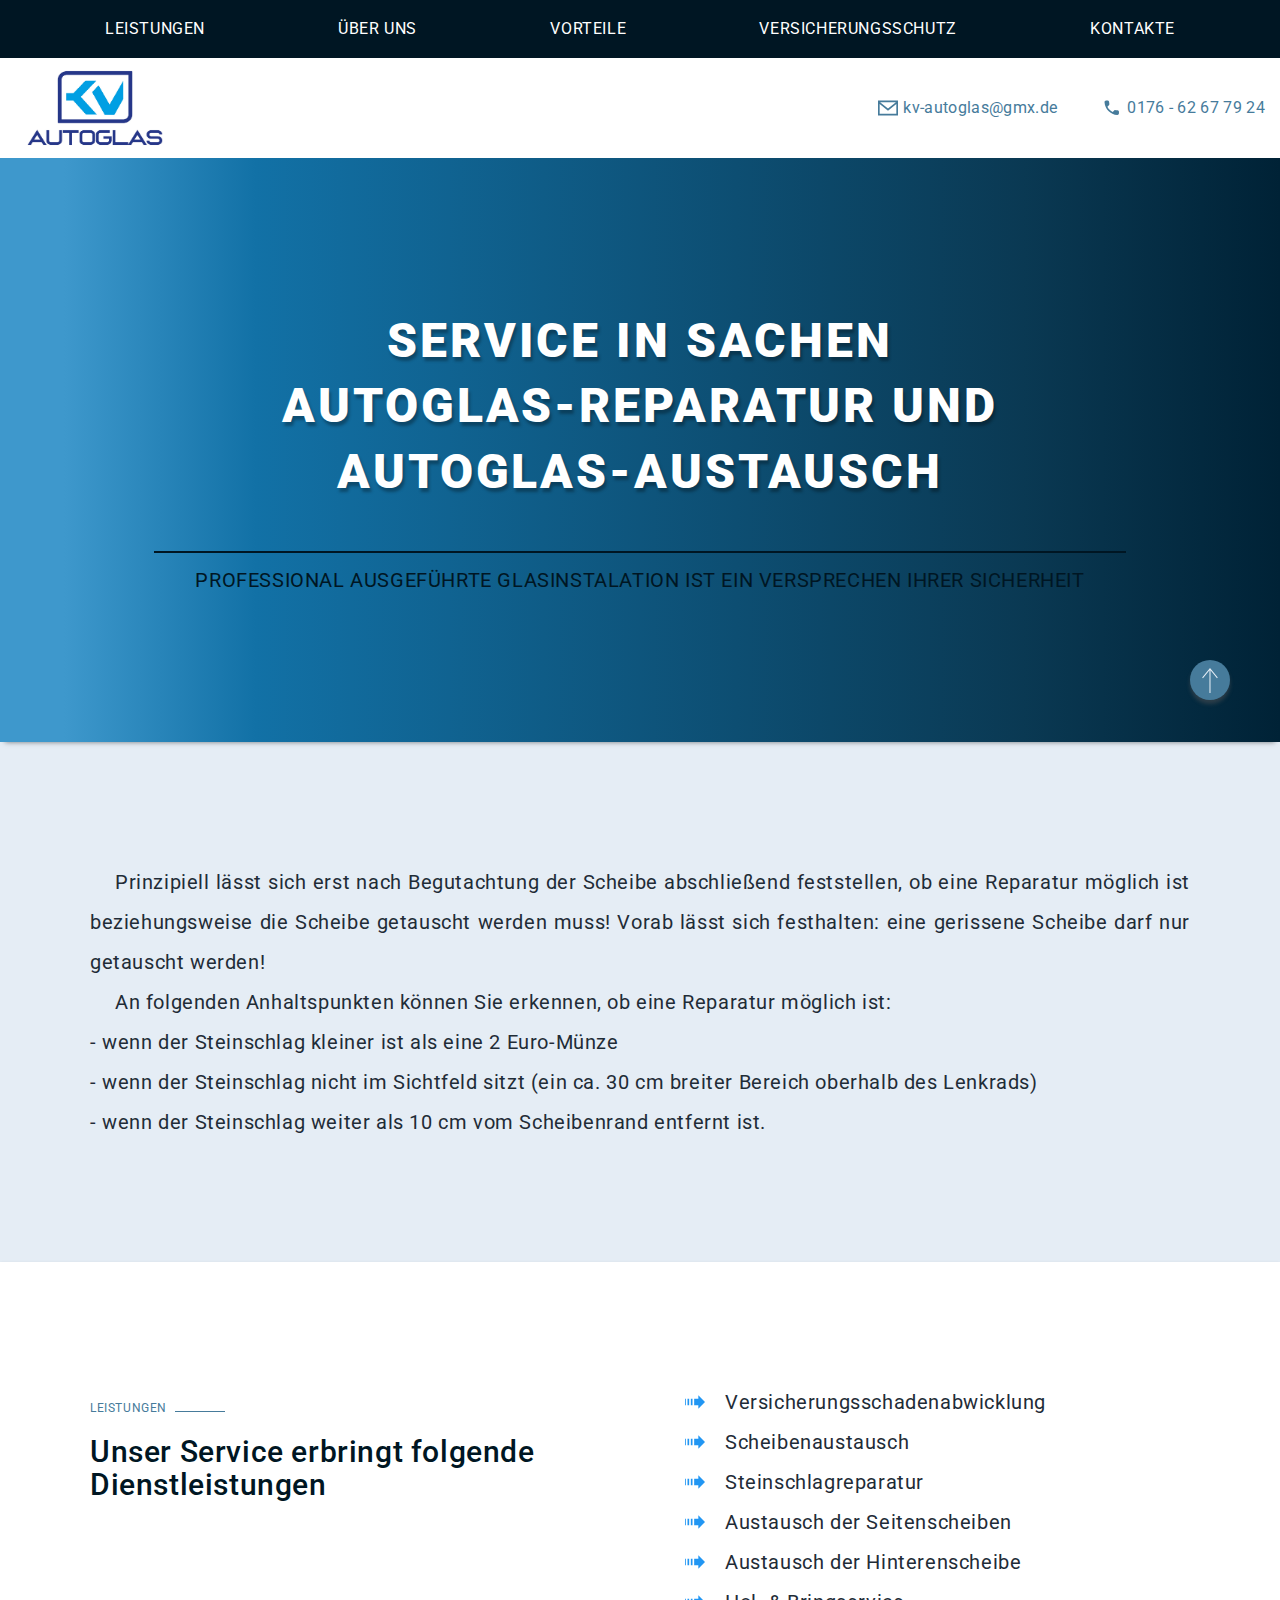
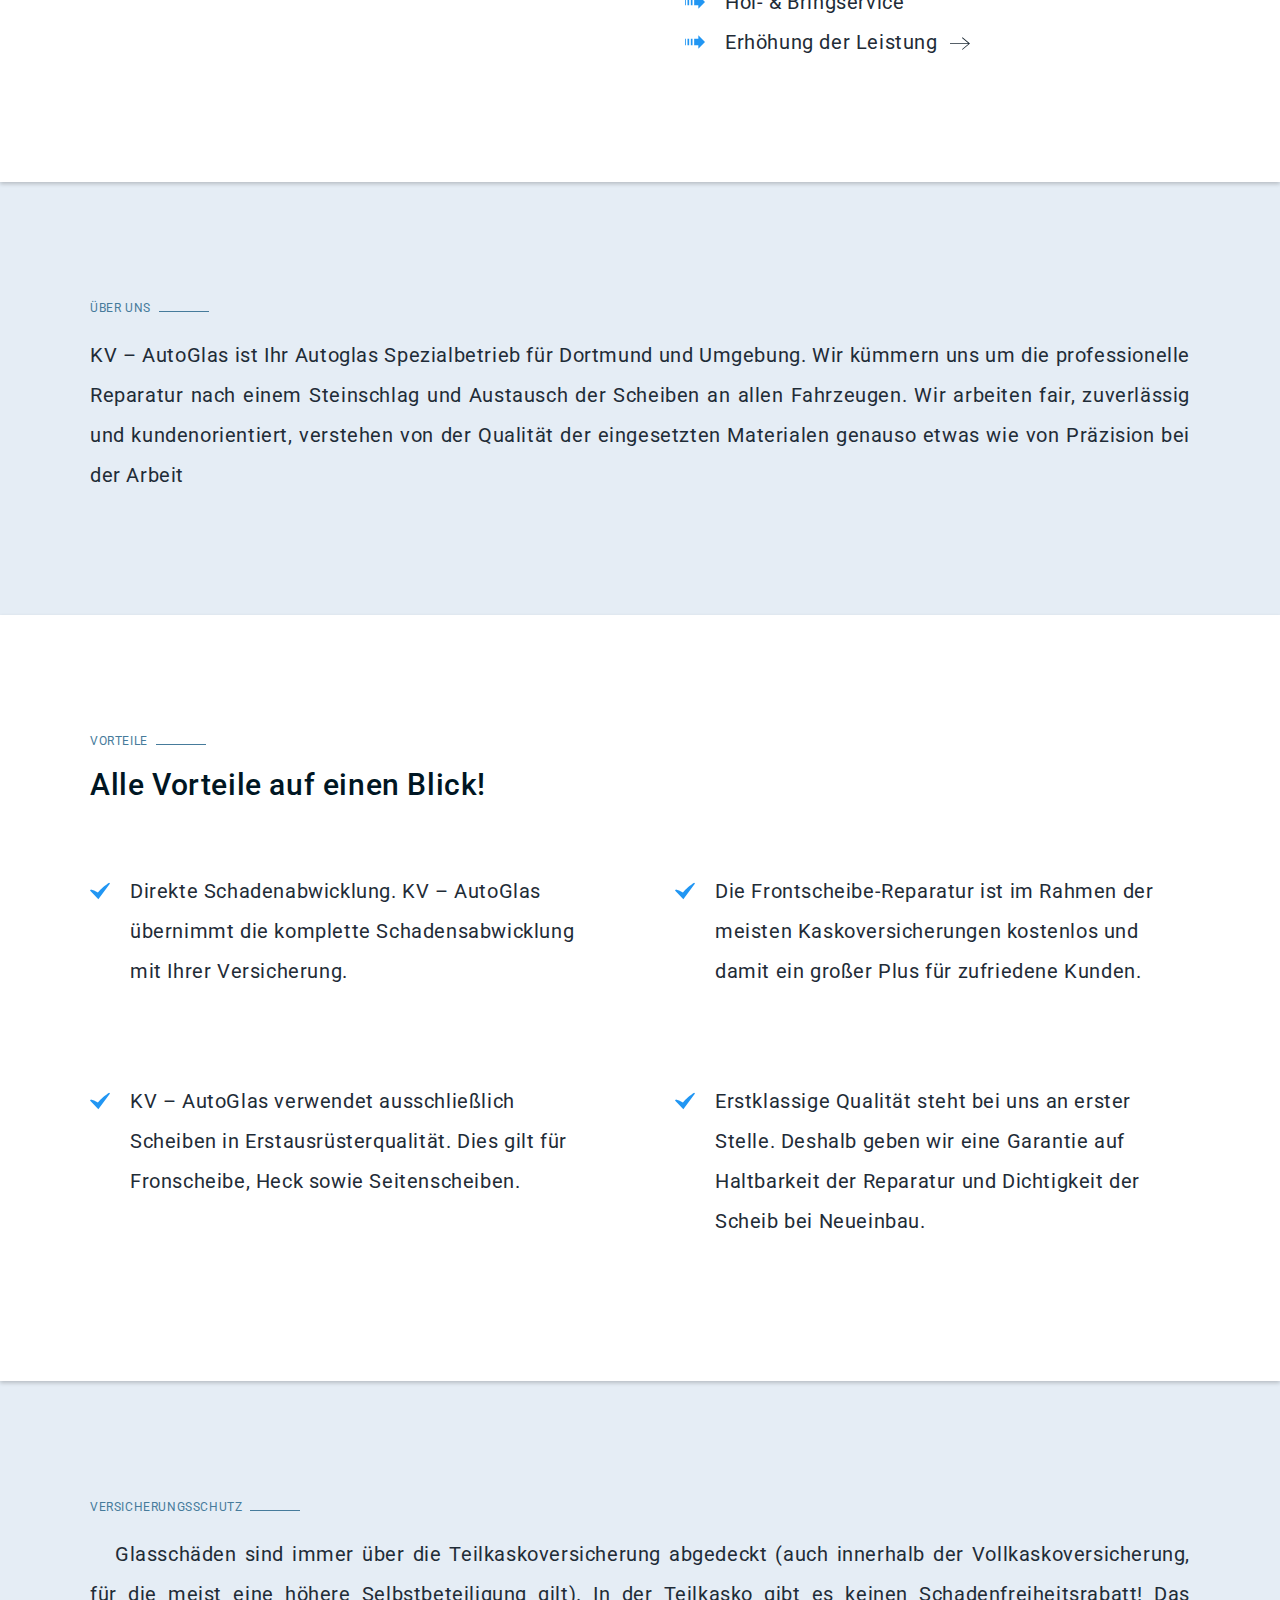
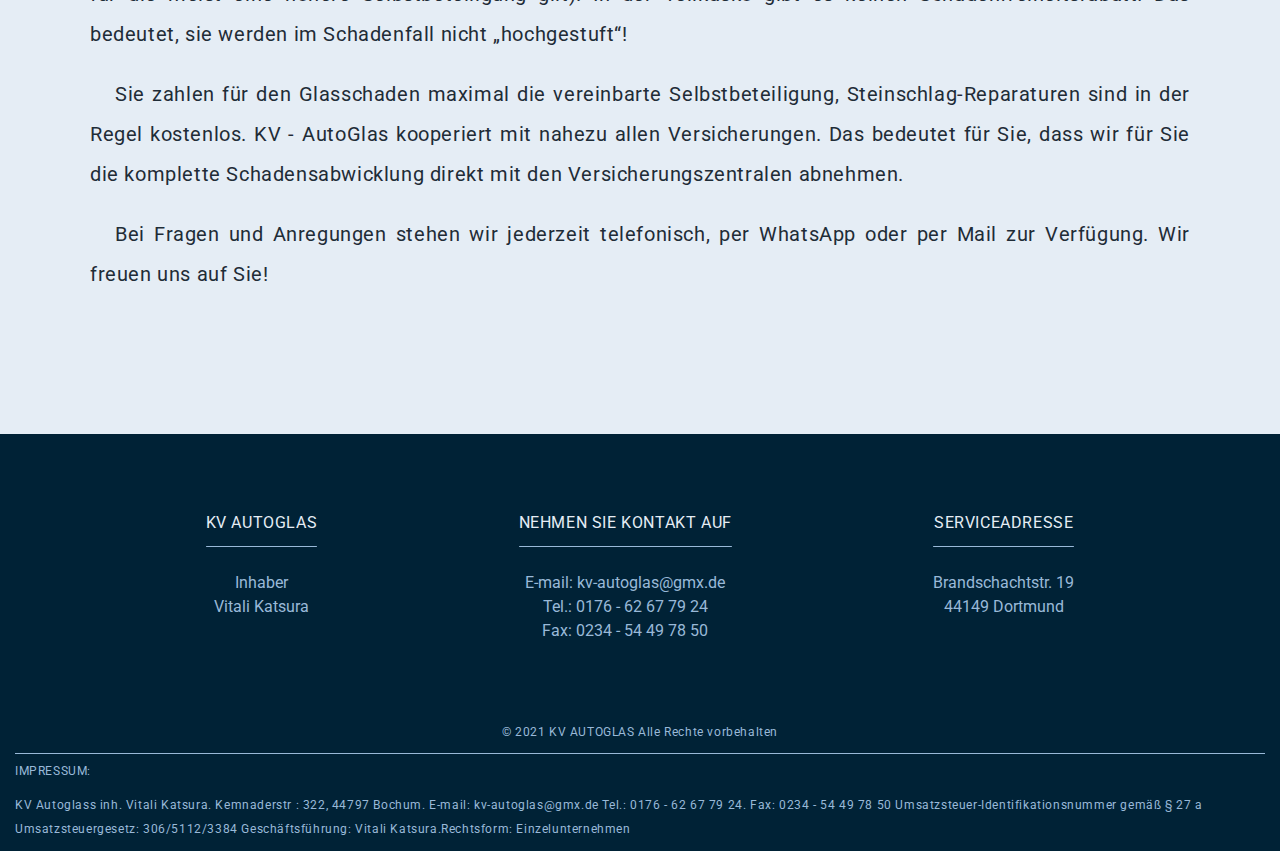
==== index.html @ 768f0510 "удаляет скрипт" ====
<!DOCTYPE html>
<html lang="DE">
  <head>
    <meta charset="UTF-8" />
    <meta http-equiv="X-UA-Compatible" content="IE=edge" />
    <meta name="viewport" content="width=device-width, initial-scale=1.0" />
    <title> AUTOGLAS-REPARATUR | KV AUTOGLAS</title>
    <meta name="description" content=" Service in Sachen Autoglas-Reparatur und Autoglas-Austausch">
    <link rel="shortcut icon" href="./images/Logo_KV-Autoglas-fav.jpg" type="image/x-icon" />
    <link rel="preconnect" href="https://fonts.gstatic.com" />
    <link
      href="https://fonts.googleapis.com/css2?family=Raleway:wght@700&family=Roboto:wght@400;500;700;900&display=swap"
      rel="stylesheet"
    />
    <link
      rel="stylesheet"
      href="https://cdnjs.cloudflare.com/ajax/libs/modern-normalize/1.0.0/modern-normalize.min.css"
    />
    <link rel="stylesheet" href="./CSS/mein.min.css" />
  </head>

  <body>
    <header>
      <div class="header-nav">
        <div class="container container--nav">
          <ul class="list contacts--header contacts--mobile">
            <li class="contacts__item--header contacts__item--mobile">
              <a
                class="contacts__link--header contacts__link--mobile"
                href="mailto:kv-autoglas@gmx.de"
              >
                <svg
                  class="contacts__icon contacts__icon--mobile"
                  width="13"
                  height="13"
                >
                  <use
                    href="./images/icon-contacts/icons.svg#icon-iconmonstr-email-4"
                  ></use>
                </svg>
                kv-autoglas@gmx.de</a
              >
            </li>

            <li class="contacts__item--header contacts__item--mobile">
              <a
                class="contacts__link--header contacts__link--mobile"
                href="tel:017662677924"
              >
                <svg
                  class="contacts__icon contacts__icon--mobile"
                  width="15"
                  height="15"
                >
                  <use
                    href="./images/icon-contacts/icons.svg#icon-phone-black-18dp-1"
                  ></use>
                </svg>
                0176 - 62 67 79 24</a
              >
            </li>
          </ul>
          <ul class="list main-nav desktop">
            <li class="main-nav__item">
              <a class="main-nav__link" href="#services">Leistungen</a>
            </li>
            <li class="main-nav__item">
              <a class="main-nav__link" href="#about">Über uns </a>
            </li>
            <li class="main-nav__item">
              <a class="main-nav__link" href="#advantages">Vorteile</a>
            </li>
            <li class="main-nav__item">
              <a class="main-nav__link" href="#price">Versicherungsschutz</a>
            </li>
            <li class="main-nav__item">
              <a class="main-nav__link" href="#contacts">Kontakte</a>
            </li>
          </ul>
          <button class="main-nav__btn" type="button" data-menu-button>
            <svg class="main-nav__icon" width="40" hight="40">
              <use
                class="mobile-menu--open"
                href="./images/icon-contacts/icons.svg#icon-menu_24px"
              ></use></svg>

             <svg class="main-nav__icon main-nav__icon--close">
            <use
              class="mobile-menu--close"
              href="./images/icon-contacts/icons.svg#icon-close-black-18dp-2-1"
          ></svg>

            </svg>
          </button>
            <nav class="mobile-menu" data-menu>
              <div class="container">
              <ul class="list main-nav" data-menu-list>
                <li class="main-nav__item">
                  <a class="main-nav__link" href="#services">Leistungen</a>
                </li>
                <li class="main-nav__item">
                  <a class="main-nav__link" href="#about">Über uns </a>
                </li>
                <li class="main-nav__item">
                  <a class="main-nav__link" href="#advantages">Vorteile</a>
                </li>
                <li class="main-nav__item">
                  <a class="main-nav__link" href="#price">Versicherungsschutz</a>
                </li>
                <li class="main-nav__item">
                  <a class="main-nav__link" href="#contacts">Kontakte</a>
                </li>
             </ul>
              </div>
            </nav>
              </div>
       </div>
      <div class="contacts__wrap" id="header">
        <div class="container container__contacts">
          <a class="logo logo--mobile" href="./index.html"
            ><img
              class="logo-img"
              src="./images/Logo_KV-Autoglas-1.jpg"
              alt="Logo"
              width="180"
              height="90"
          /></a>
          <ul class="list contacts--header contacts--desktop">
            <li class="contacts__item--header contacts__item--desktop">
              <a
                class="contacts__link--header"
                href="mailto:kv-autoglas@gmx.de"
              >
                <svg class="contacts__icon" width="20" height="20">
                  <use
                    href="./images/icon-contacts/icons.svg#icon-iconmonstr-email-4"
                  ></use>
                </svg>
                kv-autoglas@gmx.de</a
              >
            </li>
            <li class="contacts__item--header contacts__item--desktop">
              <a class="contacts__link--header" href="tel:017662677924">
                <svg class="contacts__icon" width="20" height="20">
                  <use
                    href="./images/icon-contacts/icons.svg#icon-phone-black-18dp-1"
                  ></use>
                </svg>
                0176 - 62 67 79 24</a
              >
            </li>
          </ul>
        </div>
      </div>
    </header>

    <main>
     <section class="hero">
        <div class="container">
          <div class="hero__container">
            <h1 class="main__title">
              Service in Sachen <br />
              Autoglas-Reparatur und <br />
              Autoglas-Austausch
            </h1>
            <p class="hero__text">
              Professional ausgeführte Glasinstalation ist ein Versprechen Ihrer
              Sicherheit
            </p>
          </div>
        </div>
      </section> 
    <!-- Общая информация -->
   <section class="section general"> 
        <div class="container container__general">
          <h2 class="visually-hidden">общая информация</h2>
          <p class="general__slogan visually-hidden">
            Грамотно выполненная установка стекла - залог Вашей безопасности.
          </p>
          <p class="general__text">
            Prinzipiell lässt sich erst nach Begutachtung der Scheibe
            abschließend feststellen, ob eine Reparatur möglich ist
            beziehungsweise die Scheibe getauscht werden muss! Vorab lässt sich
            festhalten: eine gerissene Scheibe darf nur getauscht werden!
          </p>
          <p class="general__text">
            An folgenden Anhaltspunkten können Sie erkennen, ob eine Reparatur
            möglich ist: <br />
            - wenn der Steinschlag kleiner ist als eine 2 Euro-Münze <br />-
            wenn der Steinschlag nicht im Sichtfeld sitzt (ein ca. 30 cm breiter
            Bereich oberhalb des Lenkrads) <br />- wenn der Steinschlag weiter
            als 10 cm vom Scheibenrand entfernt ist.
          </p>
        </div>
      </section>
    <!--Услугия  -->
    <section class="section services" id="services">
        <div class="container container__services">
          <div class="services__wrap">
            <h2 class="title">Leistungen</h2>
            <p class="services__slogan">
              Unser Service erbringt folgende Dienstleistungen
            </p>
          </div>
          <ul class="list services__content">
            <li class="services__item">
              <span class="services__box"> <svg class="services__icon" width="20" height="20">
                <use
                  href="./images/icon-contacts/icons.svg#icon-iconmonstr-arrow-17"
                ></use>
              </svg>
              Versicherungsschadenabwicklung</span>
                         </li>
            <li class="services__item">
               <span class="services__box"><svg class="services__icon" width="20" height="20">
                <use
                  href="./images/icon-contacts/icons.svg#icon-iconmonstr-arrow-17"
                ></use>
              </svg>
              Scheibenaustausch</span>
                          </li>
            <li class="services__item">
               <span class="services__box"> <svg class="services__icon" width="20" height="20">
                <use
                  href="./images/icon-contacts/icons.svg#icon-iconmonstr-arrow-17"
                ></use>
              </svg>
              Steinschlagreparatur</span>
                         </li>
            <li class="services__item">
               <span class="services__box">   <svg class="services__icon" width="20" height="20">
                <use
                  href="./images/icon-contacts/icons.svg#icon-iconmonstr-arrow-17"
                ></use>
              </svg>
              Austausch der Seitenscheiben</span>
                       </li>
            <li class="services__item">
               <span class="services__box"> <svg class="services__icon" width="20" height="20">
                <use
                  href="./images/icon-contacts/icons.svg#icon-iconmonstr-arrow-17"
                ></use>
              </svg>
              Austausch der Hinterenscheibe</span>
                         </li>
            <li class="services__item">
               <span class="services__box"> <svg class="services__icon" width="20" height="20">
                <use
                  href="./images/icon-contacts/icons.svg#icon-iconmonstr-arrow-17"
                ></use>
              </svg>
              Hol- & Bringservice</span>
             
            </li>
               <li class="services__item">
                  <span class="services__box"><svg class="services__icon" width="20" height="20">
                <use
                  href="./images/icon-contacts/icons.svg#icon-iconmonstr-arrow-17"
                ></use>
              </svg>
             Erhöhung der Leistung </span>
              <ul class="list services__content--more" services__content--more>
                <li class="services__item--more">
                  <span class="services__icon--more">	
                      &#8211;</span> 
            	    Erhöhung des Drehmoments
                </li>
                <li class="services__item--more">
                 <span class="services__icon--more">	
                     &#8211;</span>
                Senkung des Kraftstoffverbrauchs
                     
                </li>
                <li class="services__item--more">
                 <span class="services__icon--more">	
                     &#8211;</span> 
                     Sichere Steigerung der Motorparameter ohne Überlastung der Motorelemente
               </li>
               <li class="services__item--more">
                <span class="services__icon--more">	
                     &#8211;</span> 
                     ECO Tuning
               </li>
               <li class="services__item--more">
                <span class="services__icon--more">	
                     &#8211;</span> 
                     Vmax Deaktivierung
               </li>
               <li class="services__item--more">
                <span class="services__icon--more">	
                     &#8211;</span> 
                     Kennfeld Korrekturen
               </li>
               <li class="services__item--more">
                <span class="services__icon--more">	
                     &#8211;</span> 
                     Schubabschaltung, Pop and Bang, Anti Lag
               </li>
               <li class="services__item--more">
                <span class="services__icon--more">	
                     &#8211;</span> 
                     DPF
               </li>
               <li class="services__item--more">
                <span class="services__icon--more">	
                     &#8211;</span> 
                     AGR
               </li>
               <li class="services__item--more">
                <span class="services__icon--more">	
                     &#8211;</span> 
                     Wegfahrsperre
               </li>
                <li class="services__item--more">
                 <span class="services__icon--more">	
                     &#8211;</span> 
                     Rückrüstung ist jederzeit möglich
               </li>
               <li class="services__item--more">
                <span class="services__icon--more">	
                     &#8211;</span> 
                     Individuelle Anpassung 
               </li>
              </ul> 
              <button type="button" class="services__btn--more" services__btn--more> 
                <svg class="icon__more-less">
                   <use class="icon__more"
                  href="./images/icon-contacts/icons.svg#icon-iconmonstr-arrow-right-thin"
                ></use>
                 <use class="icon__less"
                  href="./images/icon-contacts/icons.svg#icon-iconmonstr-arrow-up-thin"
                 ></use>
              </svg>
            </button>
           </li>
        </ul>
        </div>
      </section>
    <!-- О компании -->
     <section class="section about" id="about"> 
        <div class="container container__about">
          <h2 class="title">Über uns</h2>
          <p class="about__text">
            KV – AutoGlas ist Ihr Autoglas Spezialbetrieb für Dortmund und
            Umgebung. Wir kümmern uns um die professionelle Reparatur nach einem
            Steinschlag und Austausch der Scheiben an allen Fahrzeugen. Wir
            arbeiten fair, zuverlässig und kundenorientiert, verstehen von der
            Qualität der eingesetzten Materialen genauso etwas wie von Präzision
            bei der Arbeit
          </p>
        </div>
      </section>
    <!-- Приемущества -->
   <section class="section advantages" id="advantages">
        <div class="container container__advantages">
          <h2 class="title">Vorteile</h2>
          <p class="advantages__slogan">Alle Vorteile auf einen Blick!</p>
          <ul class="list advantages__content">
            <li class="advantages__item">
              <div> <svg class="advantages__icon" >
                <use href="./images/icon-contacts/icons.svg#icon-iconmonstr-check-mark-11"
                ></use>
              </svg></div>
             
              <p class="advantages__text">
                Direkte Schadenabwicklung. KV – AutoGlas übernimmt die komplette
                Schadensabwicklung mit Ihrer Versicherung.
              </p>
            </li>
            <li class="advantages__item">
              <div><svg class="advantages__icon">
                <use
                  href="./images/icon-contacts/icons.svg#icon-iconmonstr-check-mark-11"
                ></use>
              </svg></div>
              
              <p class="advantages__text">
                Die Frontscheibe-Reparatur ist im Rahmen der meisten
                Kaskoversicherungen kostenlos und damit ein großer Plus für
                zufriedene Kunden.
              </p>
            </li>
            <li class="advantages__item">
              <div> <svg class="advantages__icon">
                <use
                  href="./images/icon-contacts/icons.svg#icon-iconmonstr-check-mark-11"
                ></use>
              </svg></div>
             
              <p class="advantages__text">
                KV – AutoGlas verwendet ausschließlich Scheiben in
                Erstausrüsterqualität. Dies gilt für Fronscheibe, Heck sowie
                Seitenscheiben.
              </p>
            </li>
            <li class="advantages__item">
              <div><svg class="advantages__icon">
                <use
                  href="./images/icon-contacts/icons.svg#icon-iconmonstr-check-mark-11"
                ></use>
              </svg></div>
              
              <p class="advantages__text">
                Erstklassige Qualität steht bei uns an erster Stelle. Deshalb
                geben wir eine Garantie auf Haltbarkeit der Reparatur und
                Dichtigkeit der Scheib bei Neueinbau.
              </p>
            </li>
          </ul>
        </div>
      </section>
    <!-- Страховка/Стоимость -->
     <section class="section price" id="price">
        <div class="container container__price">
          <h2 class="title">Versicherungsschutz</h2>
          <p class="price__text">
            Glasschäden sind immer über die Teilkaskoversicherung abgedeckt
            (auch innerhalb der Vollkaskoversicherung, für die meist eine höhere
            Selbstbeteiligung gilt). In der Teilkasko gibt es keinen
            Schadenfreiheitsrabatt! Das bedeutet, sie werden im Schadenfall
            nicht „hochgestuft“!
          </p>
          <p class="price__text">
            Sie zahlen für den Glasschaden maximal die vereinbarte
            Selbstbeteiligung, Steinschlag-Reparaturen sind in der Regel
            kostenlos. KV - AutoGlas kooperiert mit nahezu allen Versicherungen.
            Das bedeutet für Sie, dass wir für Sie die komplette
            Schadensabwicklung direkt mit den Versicherungszentralen abnehmen.
          </p>
          <p class="price__text">
            Bei Fragen und Anregungen stehen wir jederzeit telefonisch, per
            WhatsApp oder per Mail zur Verfügung. Wir freuen uns auf Sie!
          </p>
        </div>
      </section>
      <button  class="scrollup" onclick="topFunction()" id="myBtn">
        <svg class="scrollup__icon">
          <use
          href="./images/icon-contacts/icons.svg#icon-iconmonstr-arrow-up-thin"
        ></use>
        </svg>
      </button>
  </main>
    <footer class="footer" id="contacts">
      <div class="container">
        <div class="container__footer">
          <h2 class="visually-hidden">Контактная информация</h2>
          <section class="person footer__section">
            <h3 class="footer__title">KV AUTOGLAS</h3>
            <p class="footer__text">
              Inhaber<br />
              Vitali Katsura
            </p>
          </section>

          <section class="footer__section">
            <h3 class="footer__title">Nehmen Sie Kontakt auf</h3>
            <ul class="list contacts__content--footer">
              <li class="contacts__item--footer">
                <a
                  class="contacts__link--footer footer__text"
                  href="mailto:kv-autoglas@gmx.de"
                  >E-mail: kv-autoglas@gmx.de</a
                >
              </li>

              <li class="contacts__item--footer">
                <a
                  class="contacts__link--footer footer__text"
                  href="tel:017662677924"
                >
                  Tel.: 0176 - 62 67 79 24</a
                >
              </li>

              <li class="contacts__item--footer">
                <a
                  class="contacts__link--footer footer__text"
                  href="tel:023454497850"
                >
                  Fax: 0234 - 54 49 78 50</a
                >
              </li>
            </ul>
          </section>

          <address class="address footer__section">
            <h3 class="footer__title">Serviceadresse</h3>
            <a
              class="footer__text adress__link--footer"
              target="_blank"
              rel="noreferrer noopener"
              href="https://goo.gl/maps/AEfGCURZD6ztmuQS8"
              >Brandschachtstr. 19 <br />
              44149 Dortmund</a
            >
          </address>
        </div>
        <p class="copyright">	
          &#169; 2021 KV AUTOGLAS Alle Rechte vorbehalten</p>
        <h3 class="impressum__title impressum">IMPRESSUM:</h3>
        <p class="impressum__text impressum">
          KV Autoglass inh. Vitali Katsura. Kemnaderstr : 322, 44797 Bochum.
          E-mail: kv-autoglas@gmx.de Tel.: 0176 - 62 67 79 24. Fax: 0234 - 54 49
          78 50 Umsatzsteuer-Identifikationsnummer gemäß § 27 a
          Umsatzsteuergesetz: 306/5112/3384 Geschäftsführung: Vitali
          Katsura.Rechtsform: Einzelunternehmen
        </p>
      </div>
    </footer>
    <script src="./js/scroll.js"></script>
    <script src="./js/read-more.js"></script>
    <script src="./js/mobile-menu.js"></script>
  </body>
</html>
---- CSS/mein.min.css ----
:root{--color-white: #ffffff;--color-text-footer: #99b9d8;--color-light: rgb(134, 132, 132);--color-main-text: #1f2c37;--color-text-contacts: #467b9b;--color-text-slogan: #001623;--color-text-title: #467b9b;--color-accent-dark: #002236;--color-accent-dark-transparent: rgba(0, 34, 54, 0.5);--color-accent-light: #2196f3;--color-icon-accent: #2196f3;--bgc-main: #e5edf5;--bgc-main-nav: #001623}.title{font-weight:400;line-height:1.1;letter-spacing:0.05em;text-transform:uppercase;color:var(--color-text-title)}.main-nav__link,.footer__title{font-style:normal;text-transform:uppercase;color:var(--color-white)}.services__slogan,.advantages__slogan{font-style:normal;font-weight:500;line-height:1.1;color:var(--color-text-slogan)}.footer__text{font-style:normal;font-weight:400;font-size:16px;line-height:1.5;letter-spacing:0em;color:var(--color-text-footer)}.main__title{font-weight:900;text-transform:uppercase;color:var(--color-white)}body{font-family:Roboto, sans-serif;font-style:normal;font-weight:400;font-size:16px;line-height:2;letter-spacing:0.03em;background-color:var(--bgc-main);color:var(--color-main-text)}@media screen and (min-width: 768px){body{font-size:20px;letter-spacing:0.03em}}@media screen and (min-width: 1280px){body{font-size:20px;letter-spacing:0.03em}}.visually-hidden{position:absolute !important;clip:rect(1px 1px 1px 1px);clip:rect(1px, 1px, 1px, 1px);padding:0 !important;border:0 !important;height:1px !important;width:1px !important;overflow:hidden;margin-bottom:0}img{display:block;max-width:100%;height:auto}h1,h2,h3,h4,p{margin-top:0}button{font-family:inherit;cursor:pointer}.list{list-style:none;margin:0;padding:0}a{text-decoration:none;display:block}.container{width:100%;margin-left:auto;margin-right:auto;padding:0 15px}@media screen and (max-width: 767.98px){.container{max-width:480px}}@media screen and (min-width: 768px){.container{width:768px}}@media screen and (min-width: 1280px){.container{width:1280px}}.scrollup{position:fixed;z-index:2;width:35px;height:35px;background-color:var(--color-text-contacts);border:none;right:10px;bottom:100px;padding:8px 0;cursor:pointer;border-radius:50%;text-align:center;opacity:1;box-shadow:0px 4px 4px rgba(171,129,108,0.25);transition:transform 300ms ease-in-out}@media screen and (min-width: 768px){.scrollup{right:30px;bottom:150px;width:45px;height:45px}}@media screen and (min-width: 1280px){.scrollup{right:50px;bottom:200px;width:50px;height:50px;width:40px;height:40px}}.scrollup:hover{transform:scale(1.2);outline:none;-webkit-tap-highlight-color:rgba(255,255,255,0) !important;-webkit-focus-ring-color:rgba(255,255,255,0) !important;outline:none !important}.scrollup__icon{fill:var(--bgc-main);width:20px;height:20px}@media screen and (min-width: 768px){.scrollup__icon{width:22px;height:22px}}@media screen and (min-width: 1280px){.scrollup__icon{width:25px;height:25px}}.mobile-menu{position:absolute;z-index:300;top:-800%;left:0;width:100%;height:400px;display:flex;flex-direction:column;justify-content:space-between;overflow:auto;padding:40px 40px 40px 40px;background-color:var(--bgc-main-nav);transition:right 300ms;transition:opacity 500ms cubic-bezier(0.4, 0, 0.2, 1)}.mobile-menu.is-open{top:55px;left:0}.mobile-menu--close{display:none}.is-open .mobile-menu--close{display:block}.is-open .mobile-menu--open{display:none}@media screen and (max-width: 767.98px){.desktop{display:none}}.main-nav{text-align:center}@media screen and (min-width: 768px){.main-nav{display:flex;padding-left:20px;padding-right:20px;justify-content:space-between}}@media screen and (min-width: 1280px){.main-nav{display:flex;padding-left:90px;padding-right:90px;justify-content:space-between}}.main-nav__item{position:relative}.main-nav__link{padding:20px 0 20px 0;font-size:16px;font-weight:400;line-height:1.14}@media screen and (min-width: 768px) and (max-width: 1000px){.main-nav__link{font-size:14px;font-weight:400;line-height:1.14}}.main-nav__link::after{position:absolute;bottom:2px;left:0;content:"";display:block;height:2px;width:100%;border-radius:2px;background-color:var(--color-white);transition:transform 270ms cubic-bezier(0.4, 0, 0.2, 1);transform:scale(0)}.main-nav__item:hover .main-nav__link::after,.main-nav__item:focus .main-nav__link::after{transform:scale(1)}.section{padding-top:50px;padding-bottom:50px}@media screen and (min-width: 768px){.section{padding-top:70px;padding-bottom:70px}}@media screen and (min-width: 1280px){.section{padding-top:120px;padding-bottom:120px}}.title{display:block;margin-bottom:20px;font-size:10px}@media screen and (min-width: 768px){.title{font-size:12px}}.title::after{content:"";display:inline-block;margin-left:8px;width:50px;height:1px;background-color:var(--color-text-title)}.copyright{text-align:center;margin-bottom:0;font-style:normal;font-weight:400;font-size:12px;line-height:1.5;letter-spacing:0.05em;color:var(--color-text-footer)}.header-nav{background-color:var(--bgc-main-nav);position:fixed;z-index:100;top:0;left:0;width:100%}@media screen and (max-width: 767.98px){.container--nav{display:flex;justify-content:space-between;align-items:center;padding-top:5px;padding-bottom:5px}}.contacts--mobile{display:flex;flex-direction:column;align-items:flex-start}@media screen and (min-width: 768px){.contacts--mobile{display:none}}@media screen and (max-width: 767.98px){.contacts__link--mobile{font-style:normal;font-weight:400;font-size:14px;line-height:1.6;letter-spacing:0.02em;color:var(--color-white)}.contacts__link--mobile:focus,.contacts__link--mobile:hover{color:var(--color-text-contacts)}.contacts__link--mobile:focus .contacts__icon--mobile,.contacts__link--mobile:hover .contacts__icon--mobile{fill:var(--color-text-contacts)}}@media screen and (max-width: 767.98px){.contacts__icon--mobile{display:inline-block;object-fit:contain;fill:var(--color-white);stroke-width:1px;transition:fill 250ms cubic-bezier(0.4, 0, 0.2, 1);margin-right:5px}}.main-nav__btn{position:relative;width:40px;height:40px;justify-content:space-between;align-items:center;border:none;background-color:transparent;-webkit-tap-highlight-color:rgba(255,255,255,0) !important;-webkit-focus-ring-color:rgba(255,255,255,0) !important;outline:none !important;background-color:transparent}@media screen and (min-width: 768px){.main-nav__btn{display:none}}.main-nav__btn:hover .main-nav__icon,.main-nav__btn:focus .main-nav__icon{fill:var(--color-text-contacts)}.main-nav__icon--close{position:absolute;top:5px;left:5px;width:20px;height:20px}.main-nav__icon{width:30px;height:30px;fill:var(--color-white)}.contacts__wrap{background-color:var(--color-white);padding-top:53px}@media screen and (min-width: 768px){.contacts__wrap{padding-top:53px}}@media screen and (min-width: 1280px){.contacts__wrap{padding-top:58px}}@media screen and (min-width: 768px){.container__contacts{display:flex;justify-content:space-between;align-items:center}}.contacts--desktop{display:none}@media screen and (min-width: 768px){.contacts--desktop{display:flex}}@media screen and (max-width: 767.98px){.logo--mobile{display:flex;align-items:center;justify-content:center}}@media screen and (max-width: 767.98px){.logo-img{width:100px;height:70px}}@media screen and (min-width: 768px){.logo-img{width:140px;height:90px}}@media screen and (min-width: 1280px){.logo-img{width:160px;height:100px}}.contacts__item--desktop{display:flex;align-items:center}.contacts__item--desktop:first-child{margin-right:45px}@media screen and (min-width: 768px){.contacts__icon{display:inline-block;object-fit:contain;fill:var(--color-text-contacts);stroke-width:2px;transition:fill 250ms cubic-bezier(0.4, 0, 0.2, 1);margin-right:5px}.contacts__item--desktop:hover .contacts__icon,.contacts__item--desktop:focus .contacts__icon{fill:var(--color-accent-light)}}@media screen and (min-width: 768px){.contacts__link--header{display:flex;justify-content:center;align-items:center;font-style:normal;font-weight:400;font-size:16px;line-height:1.14;letter-spacing:0.02em;color:var(--color-text-contacts);transition:color 250ms cubic-bezier(0.4, 0, 0.2, 1)}.contacts__item--header:hover .contacts__link--header,.contacts__item--header:focus .contacts__link--header{color:var(--color-accent-light)}}.hero{background-image:linear-gradient(to right, #3e98cc 5%, #1271a6 20%, #0a3953 80%, #002236);padding:100px 0;width:100%;box-shadow:0 5px 5px -5px rgba(0,0,0,0.5)}@media screen and (min-width: 768px){.hero{padding:100px 0 100px 0}}@media screen and (min-width: 768px){.hero{padding:150px 0 150px 0}}@media screen and (max-width: 767.98px){.hero__container{margin:0 auto}}@media screen and (min-width: 768px){.hero__container{width:calc(100% / 9 * 7);margin:0 auto}}.main__title{display:block;text-align:center;margin-bottom:0;text-shadow:2px 4px 3px rgba(0,0,0,0.3);font-size:24px;line-height:1.36;letter-spacing:0.03em}@media screen and (min-width: 768px){.main__title{font-size:40px;line-height:1.36}}@media screen and (min-width: 1280px){.main__title{font-size:48px;line-height:1.36;letter-spacing:0.06em}}.main__title::after{content:"";display:inline-block;height:2px;width:100%;background-color:var(--bgc-main-nav)}.hero__text{color:var(--bgc-main-nav);text-transform:uppercase;font-size:18px;font-weight:400;line-height:1.14;text-align:center;margin-bottom:0}@media screen and (min-width: 768px){.hero__text{font-size:20px}}.general{display:block}@media screen and (max-width: 1279.98px){.general{display:none}}@media screen and (min-width: 768px){.container__general{padding-left:30px;padding-right:30px}}@media screen and (min-width: 1280px){.container__general{display:block;padding-left:90px;padding-right:90px}}.general__text{margin-bottom:0;text-indent:25px;text-align:justify}.services{margin:0 auto;background-color:var(--color-white);box-shadow:0 2px 4px rgba(0,0,0,0.2)}@media screen and (min-width: 1280px){.services{width:1280px}}.container__services{position:relative;background-color:var(--color-white);border-radius:4px}@media screen and (min-width: 768px){.container__services{padding-left:90px;padding-right:90px}}@media screen and (min-width: 1280px){.container__services{display:flex;justify-content:space-between}}.services__slogan{font-size:20px;text-align:center;margin-bottom:0}@media screen and (min-width: 768px){.services__slogan{font-size:28px}}@media screen and (min-width: 1280px){.services__slogan{font-size:30px;text-align:left}}.services__wrap{padding-bottom:15px;padding-top:15px}@media screen and (min-width: 1280px){.services__wrap{flex-basis:calc((100% - 90px) / 2);padding-bottom:20px;padding-top:20px}}@media screen and (min-width: 1280px){.services__content{flex-basis:calc((100% - 90px) / 2)}}.services__box{display:flex;align-items:center;color:var(--color-main-text)}.services__icon{fill:var(--color-icon-accent);margin-right:10px}@media screen and (min-width: 768px){.services__icon{margin-right:20px}}.services__text--more{display:flex}@media screen and (max-width: 767.98px){.services__item--more:not(:last-child){margin-bottom:10px}}.services__btn--more{position:absolute;bottom:0;right:70px;width:30px;height:20px;border:none;background-color:transparent;-webkit-tap-highlight-color:rgba(255,255,255,0) !important;-webkit-focus-ring-color:rgba(255,255,255,0) !important;outline:none !important}@media screen and (min-width: 768px){.services__btn--more{bottom:0px;right:380px;width:40px;height:30px}}@media screen and (min-width: 1280px){.services__btn--more{bottom:0;right:300px;width:40px;height:30px}}.icon__more-less{fill:var(--color-main-text);width:17px;height:17px}@media screen and (min-width: 768px){.icon__more-less{width:20px;height:20px}}@media screen and (min-width: 1280px){.icon__more-less{width:20px;height:20px}}.services__content--more{display:none}.services__content--more.is-open{display:block}.icon__less{display:none}.is-open .icon__less{display:block}.is-open .icon__more{display:none}.container__about{text-align:justify}@media screen and (min-width: 768px){.container__about{padding-right:90px;padding-left:90px}}.about__text{margin-bottom:0}.advantages{background-color:var(--color-white);box-shadow:0 2px 4px rgba(0,0,0,0.2);margin:0 auto}@media screen and (min-width: 1280px){.advantages{width:1280px}}.container__advantages{background-color:var(--color-white);border-radius:4px}@media screen and (min-width: 768px){.container__advantages{padding-left:90px;padding-right:90px}}.advantages__slogan{font-size:20px;text-align:center}@media screen and (min-width: 768px){.advantages__slogan{font-size:28px;margin-bottom:70px}}@media screen and (min-width: 1280px){.advantages__slogan{font-size:30px;text-align:left}}@media screen and (min-width: 768px){.advantages__content{display:flex;flex-wrap:wrap;margin-top:-70px;margin-left:-20px}}@media screen and (min-width: 1280px){.advantages__content{display:flex;flex-wrap:wrap;margin-top:-70px;margin-left:-70px}}.advantages__item{display:flex;align-items:flex-start;color:var(--color-main-text)}@media screen and (min-width: 768px){.advantages__item{margin-left:20px;margin-top:70px;flex-basis:calc((100% - 4 * 10px) / 2)}}@media screen and (min-width: 768px) and (max-width: 1279.98px){.advantages__item{font-size:18px}}@media screen and (min-width: 1280px){.advantages__item{margin-left:70px;margin-top:70px;flex-basis:calc((100% - 4 * 35px) / 2)}}.advantages__icon{width:20px;height:20px;fill:var(--color-icon-accent);margin-top:10px;margin-right:20px}.container__price{text-align:justify}@media screen and (min-width: 768px){.container__price{padding-right:90px;padding-left:90px}}.price__text{text-align:justify;text-indent:10px}@media screen and (min-width: 768px){.price__text{text-indent:25px}}.footer{background-color:var(--color-accent-dark)}.container__footer{text-align:center;padding-top:50px;padding-bottom:50px}@media screen and (min-width: 768px){.container__footer{display:flex;justify-content:space-around;padding:30px 70px 30px 70px}}@media screen and (min-width: 1280px){.container__footer{padding:80px 90px 80px 90px}}@media screen and (max-width: 767.98px){.footer__section{margin-bottom:40px}}.footer__title{color:var(--bgc-main);font-size:14px;font-weight:400;line-height:1.14}@media screen and (max-width: 767.98px){.footer__title{display:inline-block}}@media screen and (min-width: 768px){.footer__title{margin-bottom:20px;text-align:center;font-size:16px;font-weight:400;line-height:1.14}}.footer__title::after{content:"";display:inline-block;width:100%;height:1px;border-radius:4px;background-color:var(--color-text-footer)}.footer__text{font-style:normal;margin-bottom:0}.adress__link--footer{margin-bottom:20px}.contacts__link--footer:hover,.contacts__link--footer:focus,.adress__link--footer:hover,.adress__link--footer:focus{color:var(--color-icon-accent)}.copyright::after{content:"";display:inline-block;width:100%;height:1px;background-color:var(--color-text-footer)}.impressum{margin-bottom:0;padding-bottom:10px;color:var(--color-text-footer);font-weight:400;font-size:12px;line-height:2;letter-spacing:0.05em}
/*# sourceMappingURL=mein.min.css.map */
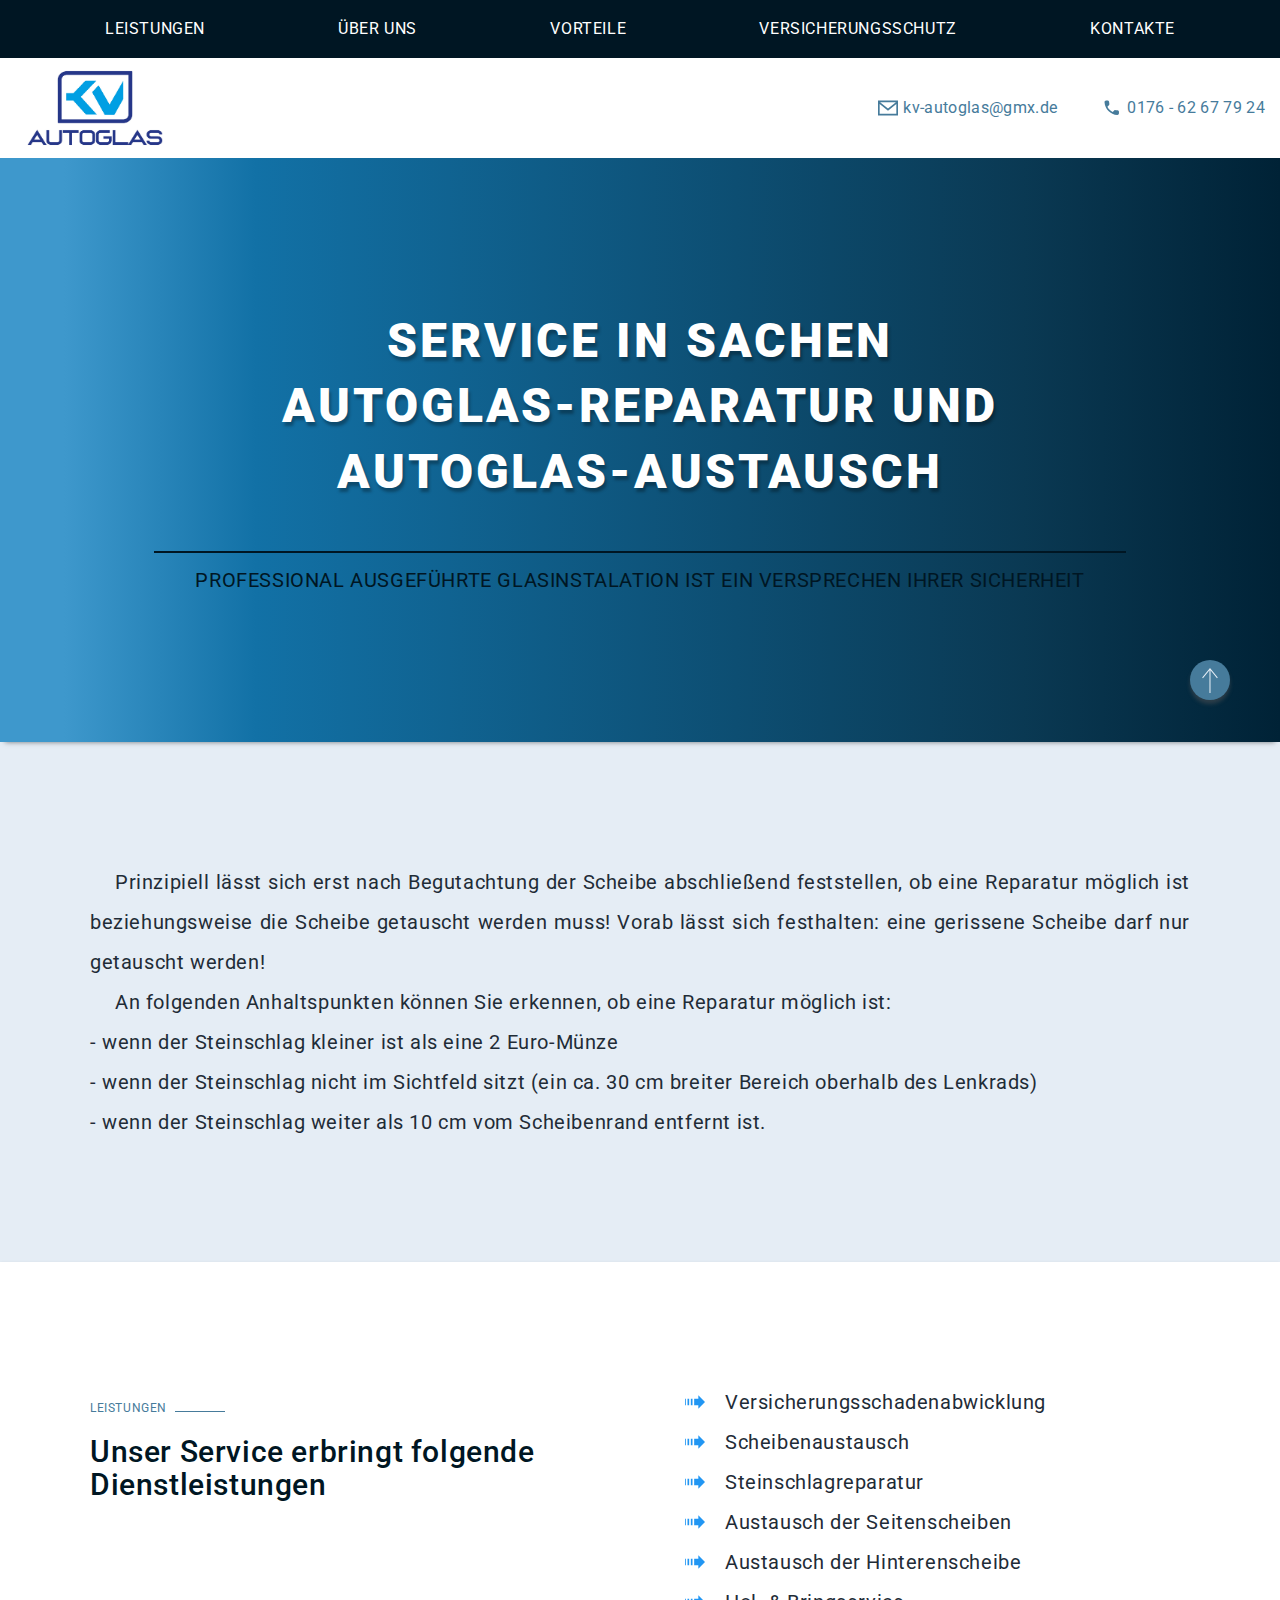
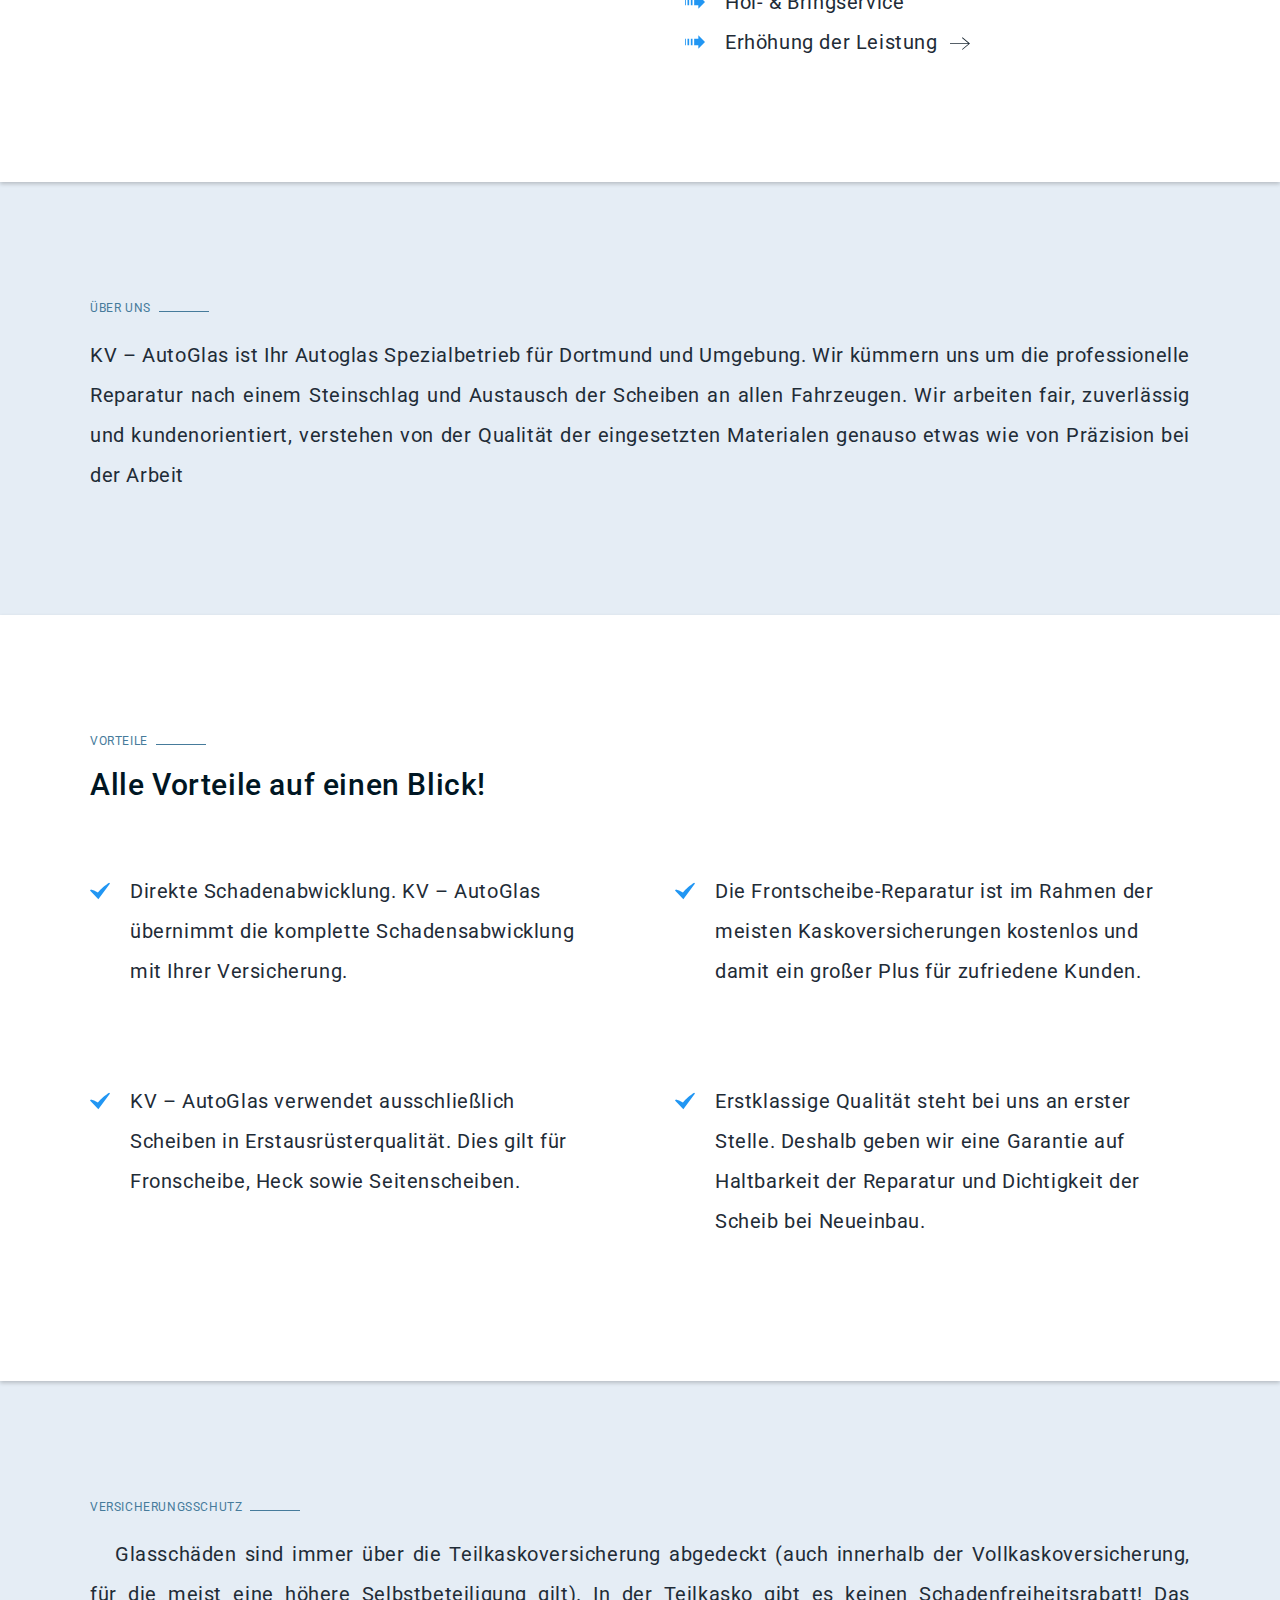
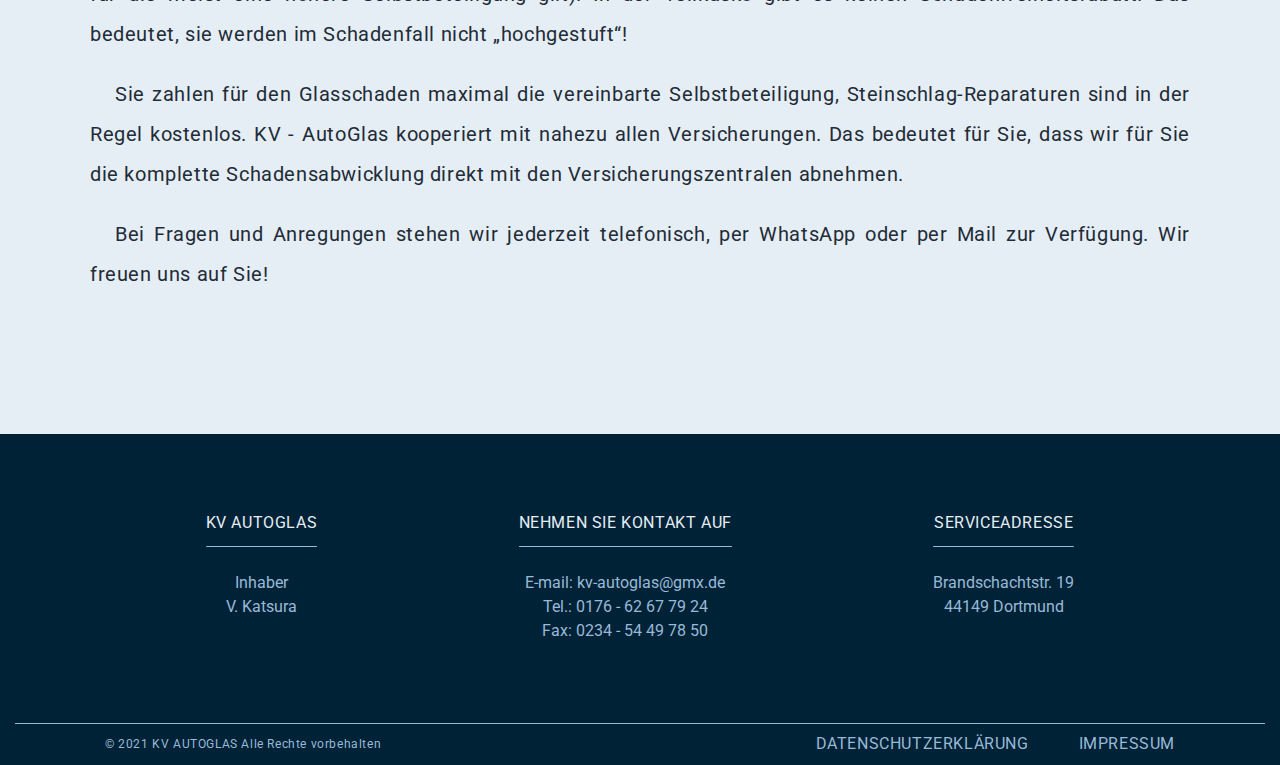
==== commit 668f6c41: "Добавляет страницу защита данных" ====
--- a/index.html
+++ b/index.html
@@ -78,19 +78,17 @@
             </li>
           </ul>
           <button class="main-nav__btn" type="button" data-menu-button>
-            <svg class="main-nav__icon" width="40" hight="40">
+            <svg class="main-nav__icon" width="40">
               <use
                 class="mobile-menu--open"
-                href="./images/icon-contacts/icons.svg#icon-menu_24px"
-              ></use></svg>
+                href="./images/icon-contacts/icons.svg#icon-menu_24px"></use>
+              </svg>
 
              <svg class="main-nav__icon main-nav__icon--close">
             <use
               class="mobile-menu--close"
-              href="./images/icon-contacts/icons.svg#icon-close-black-18dp-2-1"
-          ></svg>
-
-            </svg>
+              href="./images/icon-contacts/icons.svg#icon-close-black-18dp-2-1"></use></svg>
+
           </button>
             <nav class="mobile-menu" data-menu>
               <div class="container">
@@ -259,7 +257,7 @@
                 ></use>
               </svg>
              Erhöhung der Leistung </span>
-              <ul class="list services__content--more" services__content--more>
+              <ul class="list services__content--more" data-text-more>
                 <li class="services__item--more">
                   <span class="services__icon--more">	
                       &#8211;</span> 
@@ -322,7 +320,7 @@
                      Individuelle Anpassung 
                </li>
               </ul> 
-              <button type="button" class="services__btn--more" services__btn--more> 
+              <button type="button" class="services__btn--more" data-button> 
                 <svg class="icon__more-less">
                    <use class="icon__more"
                   href="./images/icon-contacts/icons.svg#icon-iconmonstr-arrow-right-thin"
@@ -449,7 +447,7 @@
             <h3 class="footer__title">KV AUTOGLAS</h3>
             <p class="footer__text">
               Inhaber<br />
-              Vitali Katsura
+              V. Katsura
             </p>
           </section>
 
@@ -485,7 +483,7 @@
           </section>
 
           <address class="address footer__section">
-            <h3 class="footer__title">Serviceadresse</h3>
+            <p class="footer__title">Serviceadresse</p>
             <a
               class="footer__text adress__link--footer"
               target="_blank"
@@ -496,17 +494,16 @@
             >
           </address>
         </div>
-        <p class="copyright">	
-          &#169; 2021 KV AUTOGLAS Alle Rechte vorbehalten</p>
-        <h3 class="impressum__title impressum">IMPRESSUM:</h3>
-        <p class="impressum__text impressum">
-          KV Autoglass inh. Vitali Katsura. Kemnaderstr : 322, 44797 Bochum.
-          E-mail: kv-autoglas@gmx.de Tel.: 0176 - 62 67 79 24. Fax: 0234 - 54 49
-          78 50 Umsatzsteuer-Identifikationsnummer gemäß § 27 a
-          Umsatzsteuergesetz: 306/5112/3384 Geschäftsführung: Vitali
-          Katsura.Rechtsform: Einzelunternehmen
-        </p>
-      </div>
+        <section class="datenschutz">
+          <p class="copyright">	
+            &#169; 2021 KV AUTOGLAS Alle Rechte vorbehalten</p>
+           <ul class="list datenschutz__list">
+              <li class="datenschutz__item"><a class="datenschutz__link" href="./datenschutz.html">Datenschutzerklärung</a></li>
+              <li class="datenschutz__item"><a class="datenschutz__link" href="">Impressum</a></li>
+          </ul>
+        </section>
+       
+       </div>
     </footer>
     <script src="./js/scroll.js"></script>
     <script src="./js/read-more.js"></script>
--- a/CSS/mein.min.css
+++ b/CSS/mein.min.css
@@ -1,2 +1,2 @@
-:root{--color-white: #ffffff;--color-text-footer: #99b9d8;--color-light: rgb(134, 132, 132);--color-main-text: #1f2c37;--color-text-contacts: #467b9b;--color-text-slogan: #001623;--color-text-title: #467b9b;--color-accent-dark: #002236;--color-accent-dark-transparent: rgba(0, 34, 54, 0.5);--color-accent-light: #2196f3;--color-icon-accent: #2196f3;--bgc-main: #e5edf5;--bgc-main-nav: #001623}.title{font-weight:400;line-height:1.1;letter-spacing:0.05em;text-transform:uppercase;color:var(--color-text-title)}.main-nav__link,.footer__title{font-style:normal;text-transform:uppercase;color:var(--color-white)}.services__slogan,.advantages__slogan{font-style:normal;font-weight:500;line-height:1.1;color:var(--color-text-slogan)}.footer__text{font-style:normal;font-weight:400;font-size:16px;line-height:1.5;letter-spacing:0em;color:var(--color-text-footer)}.main__title{font-weight:900;text-transform:uppercase;color:var(--color-white)}body{font-family:Roboto, sans-serif;font-style:normal;font-weight:400;font-size:16px;line-height:2;letter-spacing:0.03em;background-color:var(--bgc-main);color:var(--color-main-text)}@media screen and (min-width: 768px){body{font-size:20px;letter-spacing:0.03em}}@media screen and (min-width: 1280px){body{font-size:20px;letter-spacing:0.03em}}.visually-hidden{position:absolute !important;clip:rect(1px 1px 1px 1px);clip:rect(1px, 1px, 1px, 1px);padding:0 !important;border:0 !important;height:1px !important;width:1px !important;overflow:hidden;margin-bottom:0}img{display:block;max-width:100%;height:auto}h1,h2,h3,h4,p{margin-top:0}button{font-family:inherit;cursor:pointer}.list{list-style:none;margin:0;padding:0}a{text-decoration:none;display:block}.container{width:100%;margin-left:auto;margin-right:auto;padding:0 15px}@media screen and (max-width: 767.98px){.container{max-width:480px}}@media screen and (min-width: 768px){.container{width:768px}}@media screen and (min-width: 1280px){.container{width:1280px}}.scrollup{position:fixed;z-index:2;width:35px;height:35px;background-color:var(--color-text-contacts);border:none;right:10px;bottom:100px;padding:8px 0;cursor:pointer;border-radius:50%;text-align:center;opacity:1;box-shadow:0px 4px 4px rgba(171,129,108,0.25);transition:transform 300ms ease-in-out}@media screen and (min-width: 768px){.scrollup{right:30px;bottom:150px;width:45px;height:45px}}@media screen and (min-width: 1280px){.scrollup{right:50px;bottom:200px;width:50px;height:50px;width:40px;height:40px}}.scrollup:hover{transform:scale(1.2);outline:none;-webkit-tap-highlight-color:rgba(255,255,255,0) !important;-webkit-focus-ring-color:rgba(255,255,255,0) !important;outline:none !important}.scrollup__icon{fill:var(--bgc-main);width:20px;height:20px}@media screen and (min-width: 768px){.scrollup__icon{width:22px;height:22px}}@media screen and (min-width: 1280px){.scrollup__icon{width:25px;height:25px}}.mobile-menu{position:absolute;z-index:300;top:-800%;left:0;width:100%;height:400px;display:flex;flex-direction:column;justify-content:space-between;overflow:auto;padding:40px 40px 40px 40px;background-color:var(--bgc-main-nav);transition:right 300ms;transition:opacity 500ms cubic-bezier(0.4, 0, 0.2, 1)}.mobile-menu.is-open{top:55px;left:0}.mobile-menu--close{display:none}.is-open .mobile-menu--close{display:block}.is-open .mobile-menu--open{display:none}@media screen and (max-width: 767.98px){.desktop{display:none}}.main-nav{text-align:center}@media screen and (min-width: 768px){.main-nav{display:flex;padding-left:20px;padding-right:20px;justify-content:space-between}}@media screen and (min-width: 1280px){.main-nav{display:flex;padding-left:90px;padding-right:90px;justify-content:space-between}}.main-nav__item{position:relative}.main-nav__link{padding:20px 0 20px 0;font-size:16px;font-weight:400;line-height:1.14}@media screen and (min-width: 768px) and (max-width: 1000px){.main-nav__link{font-size:14px;font-weight:400;line-height:1.14}}.main-nav__link::after{position:absolute;bottom:2px;left:0;content:"";display:block;height:2px;width:100%;border-radius:2px;background-color:var(--color-white);transition:transform 270ms cubic-bezier(0.4, 0, 0.2, 1);transform:scale(0)}.main-nav__item:hover .main-nav__link::after,.main-nav__item:focus .main-nav__link::after{transform:scale(1)}.section{padding-top:50px;padding-bottom:50px}@media screen and (min-width: 768px){.section{padding-top:70px;padding-bottom:70px}}@media screen and (min-width: 1280px){.section{padding-top:120px;padding-bottom:120px}}.title{display:block;margin-bottom:20px;font-size:10px}@media screen and (min-width: 768px){.title{font-size:12px}}.title::after{content:"";display:inline-block;margin-left:8px;width:50px;height:1px;background-color:var(--color-text-title)}.copyright{text-align:center;margin-bottom:0;font-style:normal;font-weight:400;font-size:12px;line-height:1.5;letter-spacing:0.05em;color:var(--color-text-footer)}.header-nav{background-color:var(--bgc-main-nav);position:fixed;z-index:100;top:0;left:0;width:100%}@media screen and (max-width: 767.98px){.container--nav{display:flex;justify-content:space-between;align-items:center;padding-top:5px;padding-bottom:5px}}.contacts--mobile{display:flex;flex-direction:column;align-items:flex-start}@media screen and (min-width: 768px){.contacts--mobile{display:none}}@media screen and (max-width: 767.98px){.contacts__link--mobile{font-style:normal;font-weight:400;font-size:14px;line-height:1.6;letter-spacing:0.02em;color:var(--color-white)}.contacts__link--mobile:focus,.contacts__link--mobile:hover{color:var(--color-text-contacts)}.contacts__link--mobile:focus .contacts__icon--mobile,.contacts__link--mobile:hover .contacts__icon--mobile{fill:var(--color-text-contacts)}}@media screen and (max-width: 767.98px){.contacts__icon--mobile{display:inline-block;object-fit:contain;fill:var(--color-white);stroke-width:1px;transition:fill 250ms cubic-bezier(0.4, 0, 0.2, 1);margin-right:5px}}.main-nav__btn{position:relative;width:40px;height:40px;justify-content:space-between;align-items:center;border:none;background-color:transparent;-webkit-tap-highlight-color:rgba(255,255,255,0) !important;-webkit-focus-ring-color:rgba(255,255,255,0) !important;outline:none !important;background-color:transparent}@media screen and (min-width: 768px){.main-nav__btn{display:none}}.main-nav__btn:hover .main-nav__icon,.main-nav__btn:focus .main-nav__icon{fill:var(--color-text-contacts)}.main-nav__icon--close{position:absolute;top:5px;left:5px;width:20px;height:20px}.main-nav__icon{width:30px;height:30px;fill:var(--color-white)}.contacts__wrap{background-color:var(--color-white);padding-top:53px}@media screen and (min-width: 768px){.contacts__wrap{padding-top:53px}}@media screen and (min-width: 1280px){.contacts__wrap{padding-top:58px}}@media screen and (min-width: 768px){.container__contacts{display:flex;justify-content:space-between;align-items:center}}.contacts--desktop{display:none}@media screen and (min-width: 768px){.contacts--desktop{display:flex}}@media screen and (max-width: 767.98px){.logo--mobile{display:flex;align-items:center;justify-content:center}}@media screen and (max-width: 767.98px){.logo-img{width:100px;height:70px}}@media screen and (min-width: 768px){.logo-img{width:140px;height:90px}}@media screen and (min-width: 1280px){.logo-img{width:160px;height:100px}}.contacts__item--desktop{display:flex;align-items:center}.contacts__item--desktop:first-child{margin-right:45px}@media screen and (min-width: 768px){.contacts__icon{display:inline-block;object-fit:contain;fill:var(--color-text-contacts);stroke-width:2px;transition:fill 250ms cubic-bezier(0.4, 0, 0.2, 1);margin-right:5px}.contacts__item--desktop:hover .contacts__icon,.contacts__item--desktop:focus .contacts__icon{fill:var(--color-accent-light)}}@media screen and (min-width: 768px){.contacts__link--header{display:flex;justify-content:center;align-items:center;font-style:normal;font-weight:400;font-size:16px;line-height:1.14;letter-spacing:0.02em;color:var(--color-text-contacts);transition:color 250ms cubic-bezier(0.4, 0, 0.2, 1)}.contacts__item--header:hover .contacts__link--header,.contacts__item--header:focus .contacts__link--header{color:var(--color-accent-light)}}.hero{background-image:linear-gradient(to right, #3e98cc 5%, #1271a6 20%, #0a3953 80%, #002236);padding:100px 0;width:100%;box-shadow:0 5px 5px -5px rgba(0,0,0,0.5)}@media screen and (min-width: 768px){.hero{padding:100px 0 100px 0}}@media screen and (min-width: 768px){.hero{padding:150px 0 150px 0}}@media screen and (max-width: 767.98px){.hero__container{margin:0 auto}}@media screen and (min-width: 768px){.hero__container{width:calc(100% / 9 * 7);margin:0 auto}}.main__title{display:block;text-align:center;margin-bottom:0;text-shadow:2px 4px 3px rgba(0,0,0,0.3);font-size:24px;line-height:1.36;letter-spacing:0.03em}@media screen and (min-width: 768px){.main__title{font-size:40px;line-height:1.36}}@media screen and (min-width: 1280px){.main__title{font-size:48px;line-height:1.36;letter-spacing:0.06em}}.main__title::after{content:"";display:inline-block;height:2px;width:100%;background-color:var(--bgc-main-nav)}.hero__text{color:var(--bgc-main-nav);text-transform:uppercase;font-size:18px;font-weight:400;line-height:1.14;text-align:center;margin-bottom:0}@media screen and (min-width: 768px){.hero__text{font-size:20px}}.general{display:block}@media screen and (max-width: 1279.98px){.general{display:none}}@media screen and (min-width: 768px){.container__general{padding-left:30px;padding-right:30px}}@media screen and (min-width: 1280px){.container__general{display:block;padding-left:90px;padding-right:90px}}.general__text{margin-bottom:0;text-indent:25px;text-align:justify}.services{margin:0 auto;background-color:var(--color-white);box-shadow:0 2px 4px rgba(0,0,0,0.2)}@media screen and (min-width: 1280px){.services{width:1280px}}.container__services{position:relative;background-color:var(--color-white);border-radius:4px}@media screen and (min-width: 768px){.container__services{padding-left:90px;padding-right:90px}}@media screen and (min-width: 1280px){.container__services{display:flex;justify-content:space-between}}.services__slogan{font-size:20px;text-align:center;margin-bottom:0}@media screen and (min-width: 768px){.services__slogan{font-size:28px}}@media screen and (min-width: 1280px){.services__slogan{font-size:30px;text-align:left}}.services__wrap{padding-bottom:15px;padding-top:15px}@media screen and (min-width: 1280px){.services__wrap{flex-basis:calc((100% - 90px) / 2);padding-bottom:20px;padding-top:20px}}@media screen and (min-width: 1280px){.services__content{flex-basis:calc((100% - 90px) / 2)}}.services__box{display:flex;align-items:center;color:var(--color-main-text)}.services__icon{fill:var(--color-icon-accent);margin-right:10px}@media screen and (min-width: 768px){.services__icon{margin-right:20px}}.services__text--more{display:flex}@media screen and (max-width: 767.98px){.services__item--more:not(:last-child){margin-bottom:10px}}.services__btn--more{position:absolute;bottom:0;right:70px;width:30px;height:20px;border:none;background-color:transparent;-webkit-tap-highlight-color:rgba(255,255,255,0) !important;-webkit-focus-ring-color:rgba(255,255,255,0) !important;outline:none !important}@media screen and (min-width: 768px){.services__btn--more{bottom:0px;right:380px;width:40px;height:30px}}@media screen and (min-width: 1280px){.services__btn--more{bottom:0;right:300px;width:40px;height:30px}}.icon__more-less{fill:var(--color-main-text);width:17px;height:17px}@media screen and (min-width: 768px){.icon__more-less{width:20px;height:20px}}@media screen and (min-width: 1280px){.icon__more-less{width:20px;height:20px}}.services__content--more{display:none}.services__content--more.is-open{display:block}.icon__less{display:none}.is-open .icon__less{display:block}.is-open .icon__more{display:none}.container__about{text-align:justify}@media screen and (min-width: 768px){.container__about{padding-right:90px;padding-left:90px}}.about__text{margin-bottom:0}.advantages{background-color:var(--color-white);box-shadow:0 2px 4px rgba(0,0,0,0.2);margin:0 auto}@media screen and (min-width: 1280px){.advantages{width:1280px}}.container__advantages{background-color:var(--color-white);border-radius:4px}@media screen and (min-width: 768px){.container__advantages{padding-left:90px;padding-right:90px}}.advantages__slogan{font-size:20px;text-align:center}@media screen and (min-width: 768px){.advantages__slogan{font-size:28px;margin-bottom:70px}}@media screen and (min-width: 1280px){.advantages__slogan{font-size:30px;text-align:left}}@media screen and (min-width: 768px){.advantages__content{display:flex;flex-wrap:wrap;margin-top:-70px;margin-left:-20px}}@media screen and (min-width: 1280px){.advantages__content{display:flex;flex-wrap:wrap;margin-top:-70px;margin-left:-70px}}.advantages__item{display:flex;align-items:flex-start;color:var(--color-main-text)}@media screen and (min-width: 768px){.advantages__item{margin-left:20px;margin-top:70px;flex-basis:calc((100% - 4 * 10px) / 2)}}@media screen and (min-width: 768px) and (max-width: 1279.98px){.advantages__item{font-size:18px}}@media screen and (min-width: 1280px){.advantages__item{margin-left:70px;margin-top:70px;flex-basis:calc((100% - 4 * 35px) / 2)}}.advantages__icon{width:20px;height:20px;fill:var(--color-icon-accent);margin-top:10px;margin-right:20px}.container__price{text-align:justify}@media screen and (min-width: 768px){.container__price{padding-right:90px;padding-left:90px}}.price__text{text-align:justify;text-indent:10px}@media screen and (min-width: 768px){.price__text{text-indent:25px}}.footer{background-color:var(--color-accent-dark)}.container__footer{text-align:center;padding-top:50px;padding-bottom:50px}@media screen and (min-width: 768px){.container__footer{display:flex;justify-content:space-around;padding:30px 70px 30px 70px}}@media screen and (min-width: 1280px){.container__footer{padding:80px 90px 80px 90px}}@media screen and (max-width: 767.98px){.footer__section{margin-bottom:40px}}.footer__title{color:var(--bgc-main);font-size:14px;font-weight:400;line-height:1.14}@media screen and (max-width: 767.98px){.footer__title{display:inline-block}}@media screen and (min-width: 768px){.footer__title{margin-bottom:20px;text-align:center;font-size:16px;font-weight:400;line-height:1.14}}.footer__title::after{content:"";display:inline-block;width:100%;height:1px;border-radius:4px;background-color:var(--color-text-footer)}.footer__text{font-style:normal;margin-bottom:0}.adress__link--footer{margin-bottom:20px}.contacts__link--footer:hover,.contacts__link--footer:focus,.adress__link--footer:hover,.adress__link--footer:focus{color:var(--color-icon-accent)}.copyright::after{content:"";display:inline-block;width:100%;height:1px;background-color:var(--color-text-footer)}.impressum{margin-bottom:0;padding-bottom:10px;color:var(--color-text-footer);font-weight:400;font-size:12px;line-height:2;letter-spacing:0.05em}
+:root{--color-white: #ffffff;--color-text-footer: #99b9d8;--color-light: rgb(134, 132, 132);--color-main-text: #1f2c37;--color-text-contacts: #467b9b;--color-text-slogan: #001623;--color-text-title: #467b9b;--color-accent-dark: #002236;--color-accent-dark-transparent: rgba(0, 34, 54, 0.5);--color-accent-light: #2196f3;--color-icon-accent: #2196f3;--bgc-main: #e5edf5;--bgc-main-nav: #001623}.title{font-weight:400;line-height:1.1;letter-spacing:0.05em;text-transform:uppercase;color:var(--color-text-title)}.main-nav__link,.footer__title,.datenschutz__item{font-style:normal;text-transform:uppercase;color:var(--color-white)}.services__slogan,.advantages__slogan{font-style:normal;font-weight:500;line-height:1.1;color:var(--color-text-slogan)}.footer__text{font-style:normal;font-weight:400;font-size:16px;line-height:1.5;letter-spacing:0em;color:var(--color-text-footer)}.main__title{font-weight:900;text-transform:uppercase;color:var(--color-white)}body{font-family:Roboto, sans-serif;font-style:normal;font-weight:400;font-size:16px;line-height:2;letter-spacing:0.03em;background-color:var(--bgc-main);color:var(--color-main-text)}@media screen and (min-width: 768px){body{font-size:20px;letter-spacing:0.03em}}@media screen and (min-width: 1280px){body{font-size:20px;letter-spacing:0.03em}}.visually-hidden{position:absolute !important;clip:rect(1px 1px 1px 1px);clip:rect(1px, 1px, 1px, 1px);padding:0 !important;border:0 !important;height:1px !important;width:1px !important;overflow:hidden;margin-bottom:0}img{display:block;max-width:100%;height:auto}h1,h2,h3,h4,p{margin-top:0}button{font-family:inherit;cursor:pointer}.list{list-style:none;margin:0;padding:0}a{text-decoration:none;display:block}.container{width:100%;margin-left:auto;margin-right:auto;padding:0 15px}@media screen and (max-width: 767.98px){.container{max-width:480px}}@media screen and (min-width: 768px){.container{width:768px}}@media screen and (min-width: 1280px){.container{width:1280px}}.scrollup{position:fixed;z-index:2;width:35px;height:35px;background-color:var(--color-text-contacts);border:none;right:10px;bottom:100px;padding:8px 0;cursor:pointer;border-radius:50%;text-align:center;opacity:1;box-shadow:0px 4px 4px rgba(171,129,108,0.25);transition:transform 300ms ease-in-out}@media screen and (min-width: 768px){.scrollup{right:30px;bottom:150px;width:45px;height:45px}}@media screen and (min-width: 1280px){.scrollup{right:50px;bottom:200px;width:50px;height:50px;width:40px;height:40px}}.scrollup:hover{transform:scale(1.2);outline:none;-webkit-tap-highlight-color:rgba(255,255,255,0) !important;-webkit-focus-ring-color:rgba(255,255,255,0) !important;outline:none !important}.scrollup__icon{fill:var(--bgc-main);width:20px;height:20px}@media screen and (min-width: 768px){.scrollup__icon{width:22px;height:22px}}@media screen and (min-width: 1280px){.scrollup__icon{width:25px;height:25px}}.mobile-menu{position:absolute;z-index:300;top:-800%;left:0;width:100%;height:400px;display:flex;flex-direction:column;justify-content:space-between;overflow:auto;padding:40px 40px 40px 40px;background-color:var(--bgc-main-nav);transition:right 300ms;transition:opacity 500ms cubic-bezier(0.4, 0, 0.2, 1)}.mobile-menu.is-open{top:55px;left:0}.mobile-menu--close{display:none}.is-open .mobile-menu--close{display:block}.is-open .mobile-menu--open{display:none}@media screen and (max-width: 767.98px){.desktop{display:none}}.main-nav{text-align:center}@media screen and (min-width: 768px){.main-nav{display:flex;padding-left:20px;padding-right:20px;justify-content:space-between}}@media screen and (min-width: 1280px){.main-nav{display:flex;padding-left:90px;padding-right:90px;justify-content:space-between}}.main-nav__item{position:relative}.main-nav__link{padding:20px 0 20px 0;font-size:16px;font-weight:400;line-height:1.14}@media screen and (min-width: 768px) and (max-width: 1000px){.main-nav__link{font-size:14px;font-weight:400;line-height:1.14}}.main-nav__link::after{position:absolute;bottom:2px;left:0;content:"";display:block;height:2px;width:100%;border-radius:2px;background-color:var(--color-white);transition:transform 270ms cubic-bezier(0.4, 0, 0.2, 1);transform:scale(0)}.main-nav__item:hover .main-nav__link::after,.main-nav__item:focus .main-nav__link::after{transform:scale(1)}.section{padding-top:50px;padding-bottom:50px}@media screen and (min-width: 768px){.section{padding-top:70px;padding-bottom:70px}}@media screen and (min-width: 1280px){.section{padding-top:120px;padding-bottom:120px}}.title{display:block;margin-bottom:20px;font-size:10px}@media screen and (min-width: 768px){.title{font-size:12px}}.title::after{content:"";display:inline-block;margin-left:8px;width:50px;height:1px;background-color:var(--color-text-title)}.copyright{text-align:center;margin-bottom:0;font-style:normal;font-weight:400;font-size:12px;line-height:1.5;letter-spacing:0.05em;color:var(--color-text-footer)}.header-nav{background-color:var(--bgc-main-nav);position:fixed;z-index:100;top:0;left:0;width:100%}@media screen and (max-width: 767.98px){.container--nav{display:flex;justify-content:space-between;align-items:center;padding-top:5px;padding-bottom:5px}}.contacts--mobile{display:flex;flex-direction:column;align-items:flex-start}@media screen and (min-width: 768px){.contacts--mobile{display:none}}@media screen and (max-width: 767.98px){.contacts__link--mobile{font-style:normal;font-weight:400;font-size:14px;line-height:1.6;letter-spacing:0.02em;color:var(--color-white)}.contacts__link--mobile:focus,.contacts__link--mobile:hover{color:var(--color-text-contacts)}.contacts__link--mobile:focus .contacts__icon--mobile,.contacts__link--mobile:hover .contacts__icon--mobile{fill:var(--color-text-contacts)}}@media screen and (max-width: 767.98px){.contacts__icon--mobile{display:inline-block;object-fit:contain;fill:var(--color-white);stroke-width:1px;transition:fill 250ms cubic-bezier(0.4, 0, 0.2, 1);margin-right:5px}}.main-nav__btn{position:relative;width:40px;height:40px;justify-content:space-between;align-items:center;border:none;background-color:transparent;-webkit-tap-highlight-color:rgba(255,255,255,0) !important;-webkit-focus-ring-color:rgba(255,255,255,0) !important;outline:none !important;background-color:transparent}@media screen and (min-width: 768px){.main-nav__btn{display:none}}.main-nav__btn:hover .main-nav__icon,.main-nav__btn:focus .main-nav__icon{fill:var(--color-text-contacts)}.main-nav__icon--close{position:absolute;top:5px;left:5px;width:20px;height:20px}.main-nav__icon{width:30px;height:30px;fill:var(--color-white)}.contacts__wrap{background-color:var(--color-white);padding-top:53px}@media screen and (min-width: 768px){.contacts__wrap{padding-top:53px}}@media screen and (min-width: 1280px){.contacts__wrap{padding-top:58px}}@media screen and (min-width: 768px){.container__contacts{display:flex;justify-content:space-between;align-items:center}}.contacts--desktop{display:none}@media screen and (min-width: 768px){.contacts--desktop{display:flex}}@media screen and (max-width: 767.98px){.logo--mobile{display:flex;align-items:center;justify-content:center}}@media screen and (max-width: 767.98px){.logo-img{width:100px;height:70px}}@media screen and (min-width: 768px){.logo-img{width:140px;height:90px}}@media screen and (min-width: 1280px){.logo-img{width:160px;height:100px}}.contacts__item--desktop{display:flex;align-items:center}.contacts__item--desktop:first-child{margin-right:45px}@media screen and (min-width: 768px){.contacts__icon{display:inline-block;object-fit:contain;fill:var(--color-text-contacts);stroke-width:2px;transition:fill 250ms cubic-bezier(0.4, 0, 0.2, 1);margin-right:5px}.contacts__item--desktop:hover .contacts__icon,.contacts__item--desktop:focus .contacts__icon{fill:var(--color-accent-light)}}@media screen and (min-width: 768px){.contacts__link--header{display:flex;justify-content:center;align-items:center;font-style:normal;font-weight:400;font-size:16px;line-height:1.14;letter-spacing:0.02em;color:var(--color-text-contacts);transition:color 250ms cubic-bezier(0.4, 0, 0.2, 1)}.contacts__item--header:hover .contacts__link--header,.contacts__item--header:focus .contacts__link--header{color:var(--color-accent-light)}}.hero{background-image:linear-gradient(to right, #3e98cc 5%, #1271a6 20%, #0a3953 80%, #002236);padding:100px 0;width:100%;box-shadow:0 5px 5px -5px rgba(0,0,0,0.5)}@media screen and (min-width: 768px){.hero{padding:100px 0 100px 0}}@media screen and (min-width: 768px){.hero{padding:150px 0 150px 0}}@media screen and (max-width: 767.98px){.hero__container{margin:0 auto}}@media screen and (min-width: 768px){.hero__container{width:calc(100% / 9 * 7);margin:0 auto}}.main__title{display:block;text-align:center;margin-bottom:0;text-shadow:2px 4px 3px rgba(0,0,0,0.3);font-size:24px;line-height:1.36;letter-spacing:0.03em}@media screen and (min-width: 768px){.main__title{font-size:40px;line-height:1.36}}@media screen and (min-width: 1280px){.main__title{font-size:48px;line-height:1.36;letter-spacing:0.06em}}.main__title::after{content:"";display:inline-block;height:2px;width:100%;background-color:var(--bgc-main-nav)}.hero__text{color:var(--bgc-main-nav);text-transform:uppercase;font-size:18px;font-weight:400;line-height:1.14;text-align:center;margin-bottom:0}@media screen and (min-width: 768px){.hero__text{font-size:20px}}.general{display:block}@media screen and (max-width: 1279.98px){.general{display:none}}@media screen and (min-width: 768px){.container__general{padding-left:30px;padding-right:30px}}@media screen and (min-width: 1280px){.container__general{display:block;padding-left:90px;padding-right:90px}}.general__text{margin-bottom:0;text-indent:25px;text-align:justify}.services{margin:0 auto;background-color:var(--color-white);box-shadow:0 2px 4px rgba(0,0,0,0.2)}@media screen and (min-width: 1280px){.services{width:1280px}}.container__services{position:relative;background-color:var(--color-white);border-radius:4px}@media screen and (min-width: 768px){.container__services{padding-left:90px;padding-right:90px}}@media screen and (min-width: 1280px){.container__services{display:flex;justify-content:space-between}}.services__slogan{font-size:20px;text-align:center;margin-bottom:0}@media screen and (min-width: 768px){.services__slogan{font-size:28px}}@media screen and (min-width: 1280px){.services__slogan{font-size:30px;text-align:left}}.services__wrap{padding-bottom:15px;padding-top:15px}@media screen and (min-width: 1280px){.services__wrap{flex-basis:calc((100% - 90px) / 2);padding-bottom:20px;padding-top:20px}}@media screen and (min-width: 1280px){.services__content{flex-basis:calc((100% - 90px) / 2)}}.services__box{display:flex;align-items:center;color:var(--color-main-text)}.services__icon{fill:var(--color-icon-accent);margin-right:10px}@media screen and (min-width: 768px){.services__icon{margin-right:20px}}.services__text--more{display:flex}@media screen and (max-width: 767.98px){.services__item--more:not(:last-child){margin-bottom:10px}}.services__btn--more{position:absolute;bottom:0;right:70px;width:30px;height:20px;border:none;background-color:transparent;-webkit-tap-highlight-color:rgba(255,255,255,0) !important;-webkit-focus-ring-color:rgba(255,255,255,0) !important;outline:none !important}@media screen and (min-width: 768px){.services__btn--more{bottom:0px;right:380px;width:40px;height:30px}}@media screen and (min-width: 1280px){.services__btn--more{bottom:0;right:300px;width:40px;height:30px}}.icon__more-less{fill:var(--color-main-text);width:17px;height:17px}@media screen and (min-width: 768px){.icon__more-less{width:20px;height:20px}}@media screen and (min-width: 1280px){.icon__more-less{width:20px;height:20px}}.services__content--more{display:none}.services__content--more.is-open{display:block}.icon__less{display:none}.is-open .icon__less{display:block}.is-open .icon__more{display:none}.container__about{text-align:justify}@media screen and (min-width: 768px){.container__about{padding-right:90px;padding-left:90px}}.about__text{margin-bottom:0}.advantages{background-color:var(--color-white);box-shadow:0 2px 4px rgba(0,0,0,0.2);margin:0 auto}@media screen and (min-width: 1280px){.advantages{width:1280px}}.container__advantages{background-color:var(--color-white);border-radius:4px}@media screen and (min-width: 768px){.container__advantages{padding-left:90px;padding-right:90px}}.advantages__slogan{font-size:20px;text-align:center}@media screen and (min-width: 768px){.advantages__slogan{font-size:28px;margin-bottom:70px}}@media screen and (min-width: 1280px){.advantages__slogan{font-size:30px;text-align:left}}@media screen and (min-width: 768px){.advantages__content{display:flex;flex-wrap:wrap;margin-top:-70px;margin-left:-20px}}@media screen and (min-width: 1280px){.advantages__content{display:flex;flex-wrap:wrap;margin-top:-70px;margin-left:-70px}}.advantages__item{display:flex;align-items:flex-start;color:var(--color-main-text)}@media screen and (min-width: 768px){.advantages__item{margin-left:20px;margin-top:70px;flex-basis:calc((100% - 4 * 10px) / 2)}}@media screen and (min-width: 768px) and (max-width: 1279.98px){.advantages__item{font-size:18px}}@media screen and (min-width: 1280px){.advantages__item{margin-left:70px;margin-top:70px;flex-basis:calc((100% - 4 * 35px) / 2)}}.advantages__icon{width:20px;height:20px;fill:var(--color-icon-accent);margin-top:10px;margin-right:20px}.container__price{text-align:justify}@media screen and (min-width: 768px){.container__price{padding-right:90px;padding-left:90px}}.price__text{text-align:justify;text-indent:10px}@media screen and (min-width: 768px){.price__text{text-indent:25px}}.header--datenschutz{border-bottom:1px solid var(--color-light);box-shadow:0 2px 4px rgba(0,0,0,0.2)}.contacts__wrap--datenschutz{padding-top:0}.container__contacts--datenschutz{top:0;left:0}.footer{background-color:var(--color-accent-dark)}.container__footer{text-align:center;padding-top:50px}@media screen and (min-width: 768px){.container__footer{display:flex;justify-content:space-around;padding:30px 70px 70px 70px}}@media screen and (min-width: 1280px){.container__footer{padding:80px 90px 80px 90px}}@media screen and (max-width: 767.98px){.footer__section{margin-bottom:40px}}.footer__title{color:var(--bgc-main);font-size:14px;font-weight:400;line-height:1.14}@media screen and (max-width: 767.98px){.footer__title{display:inline-block}}@media screen and (min-width: 768px){.footer__title{margin-bottom:20px;text-align:center;font-size:16px;font-weight:400;line-height:1.14}}.footer__title::after{content:"";display:inline-block;width:100%;height:1px;border-radius:4px;background-color:var(--color-text-footer)}.footer__text{font-style:normal;margin-bottom:0}.adress__link--footer{margin-bottom:20px}.contacts__link--footer:hover,.contacts__link--footer:focus,.adress__link--footer:hover,.adress__link--footer:focus{color:var(--color-icon-accent)}.datenschutz{position:relative}@media screen and (max-width: 767.98px){.datenschutz{padding-top:20px;padding-bottom:20px}}@media screen and (min-width: 768px){.datenschutz{padding:10px 90px 10px 90px}}@media screen and (min-width: 1280px){.datenschutz{display:flex;align-items:center;justify-content:space-between}}.datenschutz::before{position:absolute;left:0;top:40px;content:"";display:inline-block;width:100%;height:1px;background-color:var(--color-text-footer)}@media screen and (min-width: 768px){.datenschutz::before{left:0;top:30px}}@media screen and (min-width: 1280px){.datenschutz::before{left:0;top:0}}@media screen and (max-width: 1279.98px){.datenschutz__list{padding-top:10px}}@media screen and (min-width: 430px){.datenschutz__list{display:flex;justify-content:center}}.datenschutz__item{text-transform:uppercase;font-weight:400;line-height:1.4;font-size:14px}@media screen and (min-width: 430px){.datenschutz__item:not(:last-child){margin-right:50px}}@media screen and (min-width: 768px){.datenschutz__item:not(:last-child){margin-right:180px}}@media screen and (min-width: 1280px){.datenschutz__item:not(:last-child){margin-right:50px}}@media screen and (min-width: 768px){.datenschutz__item{font-size:16px}}.datenschutz__link{color:var(--color-text-footer)}.datenschutz__link:hover,.datenschutz__link:focus{color:var(--color-icon-accent)}
 /*# sourceMappingURL=mein.min.css.map */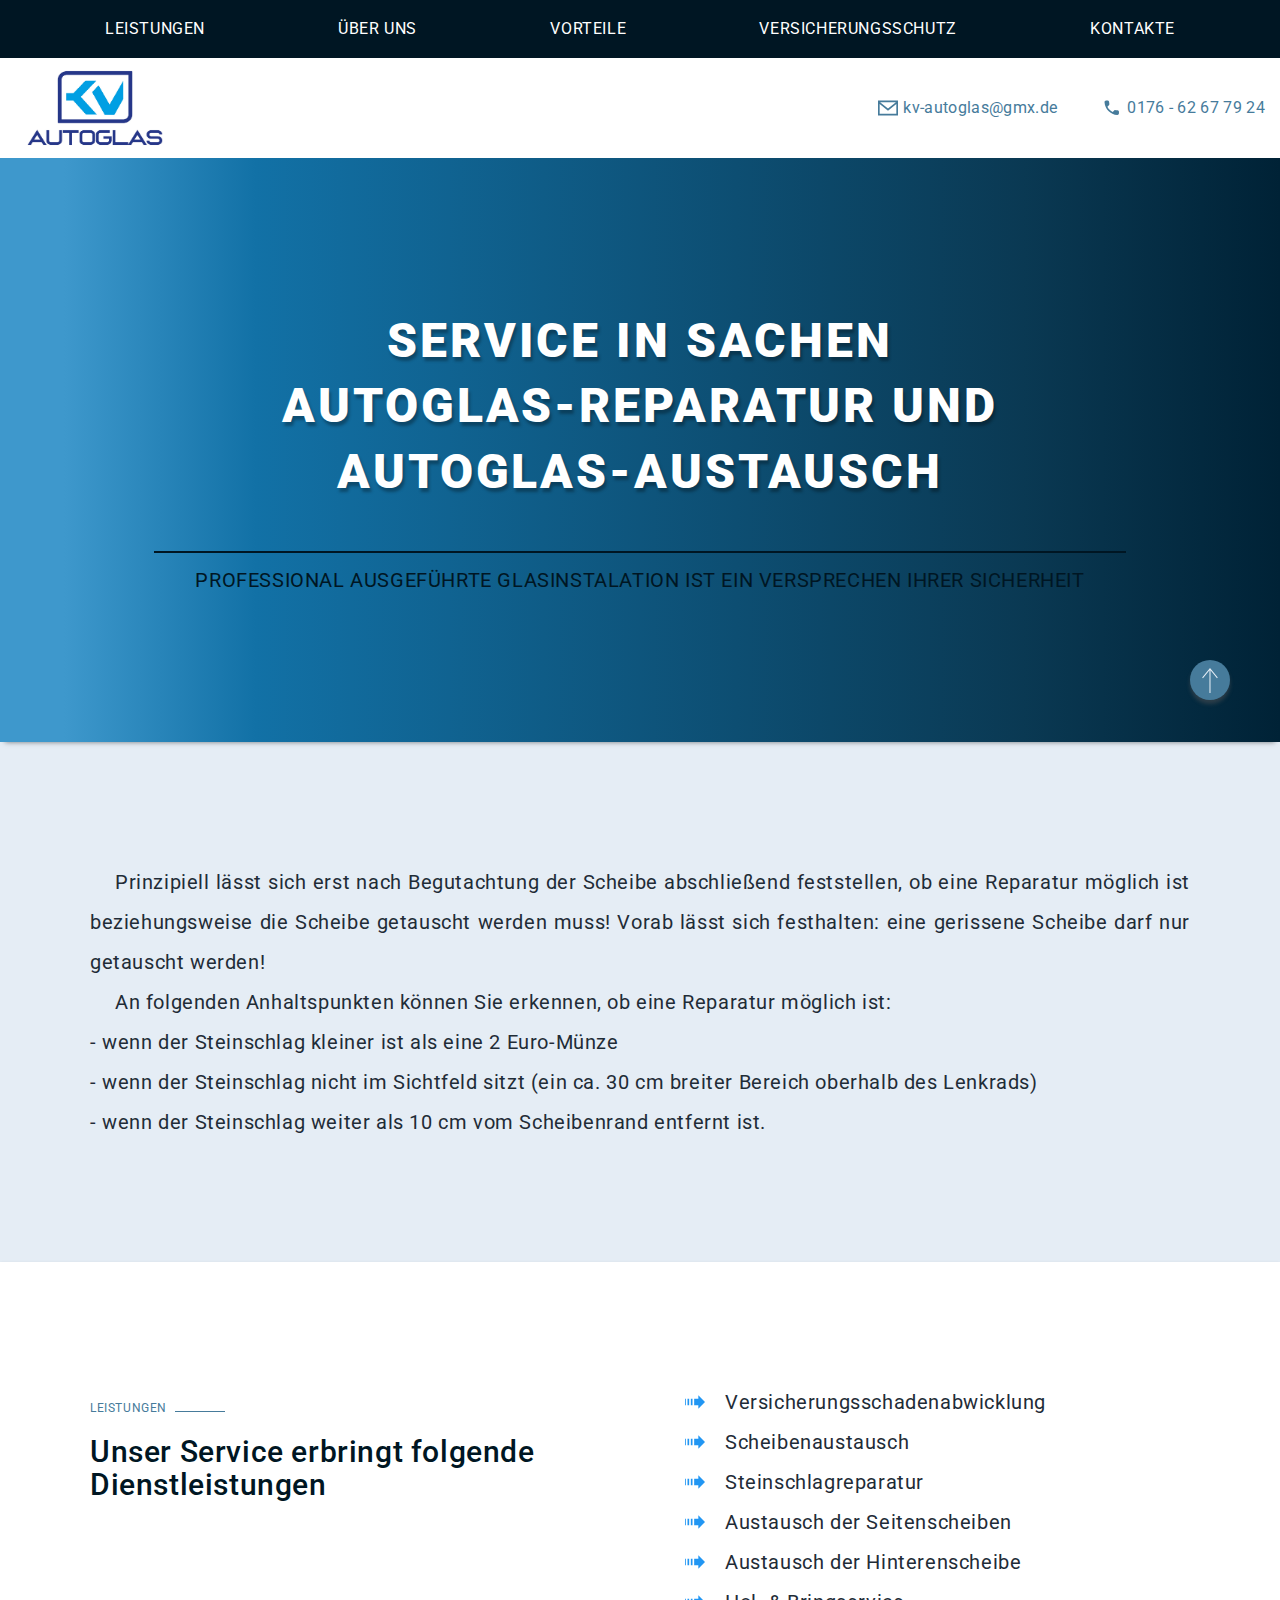
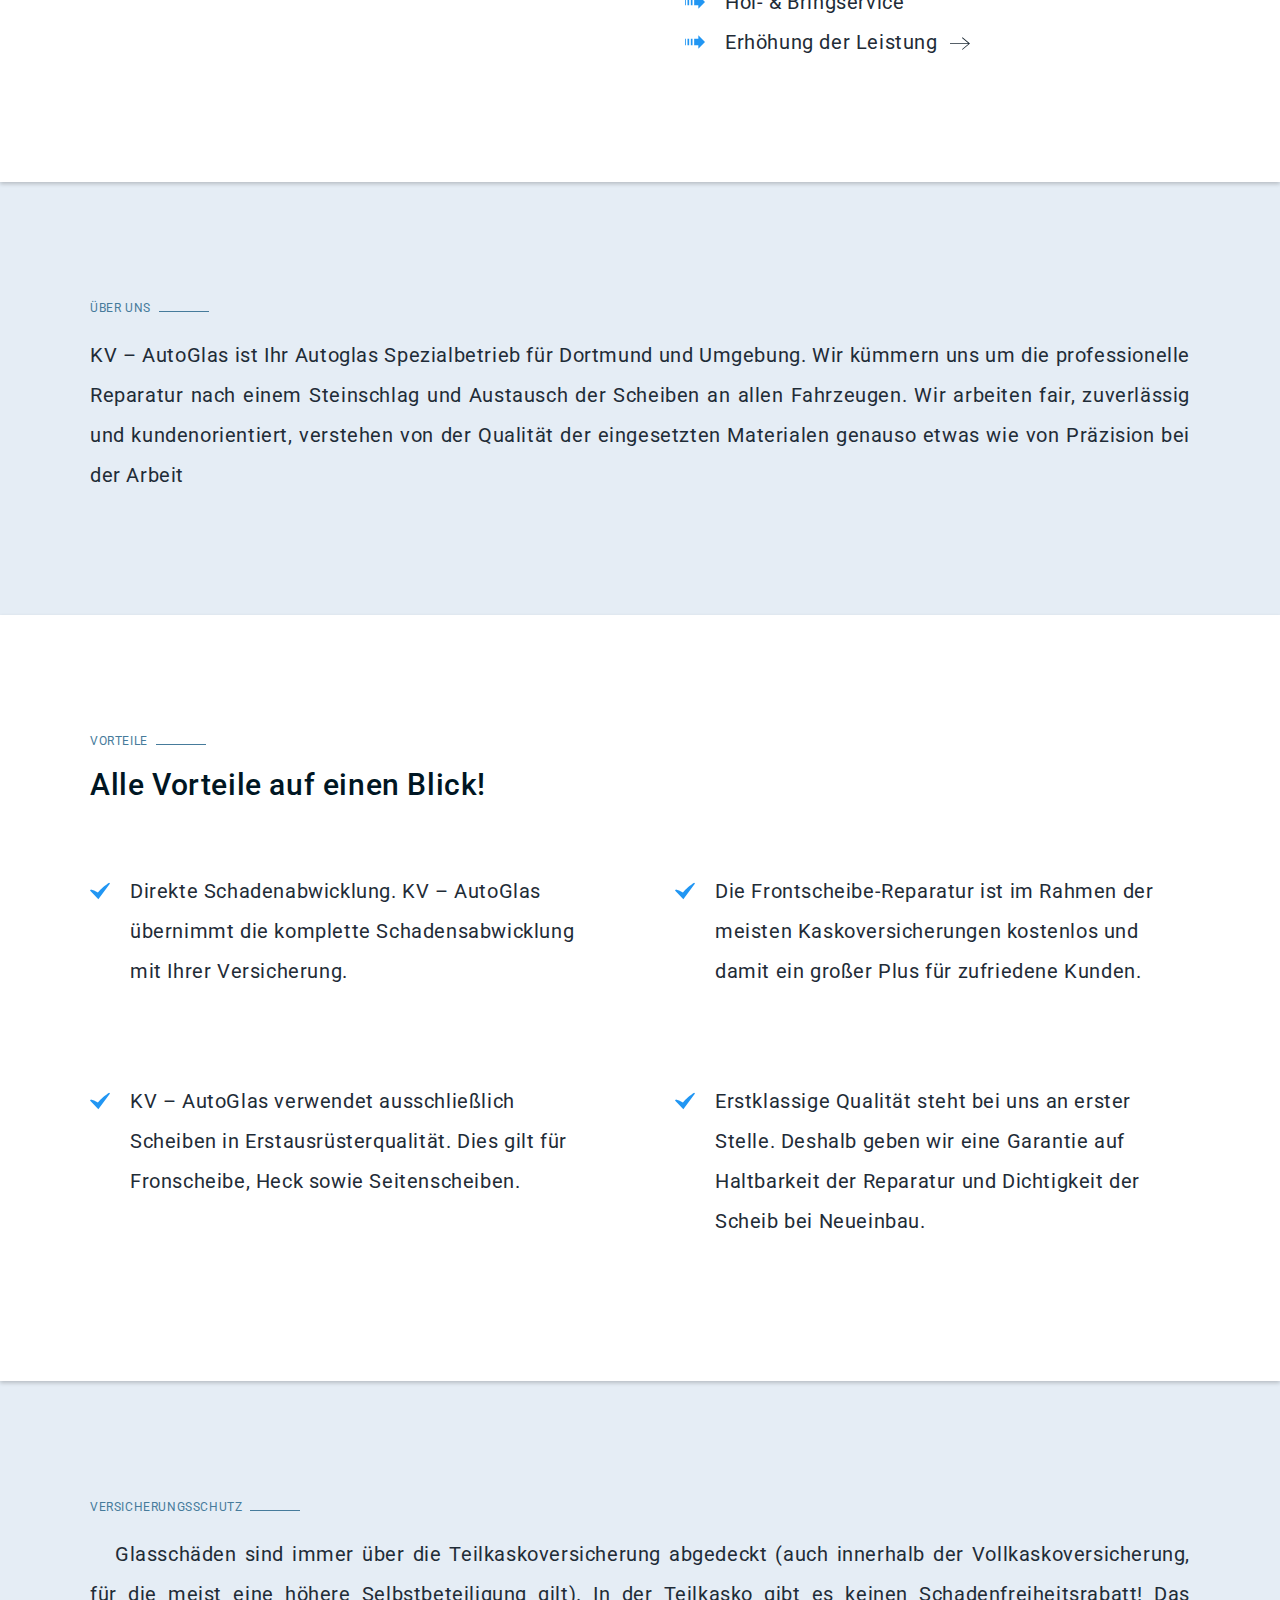
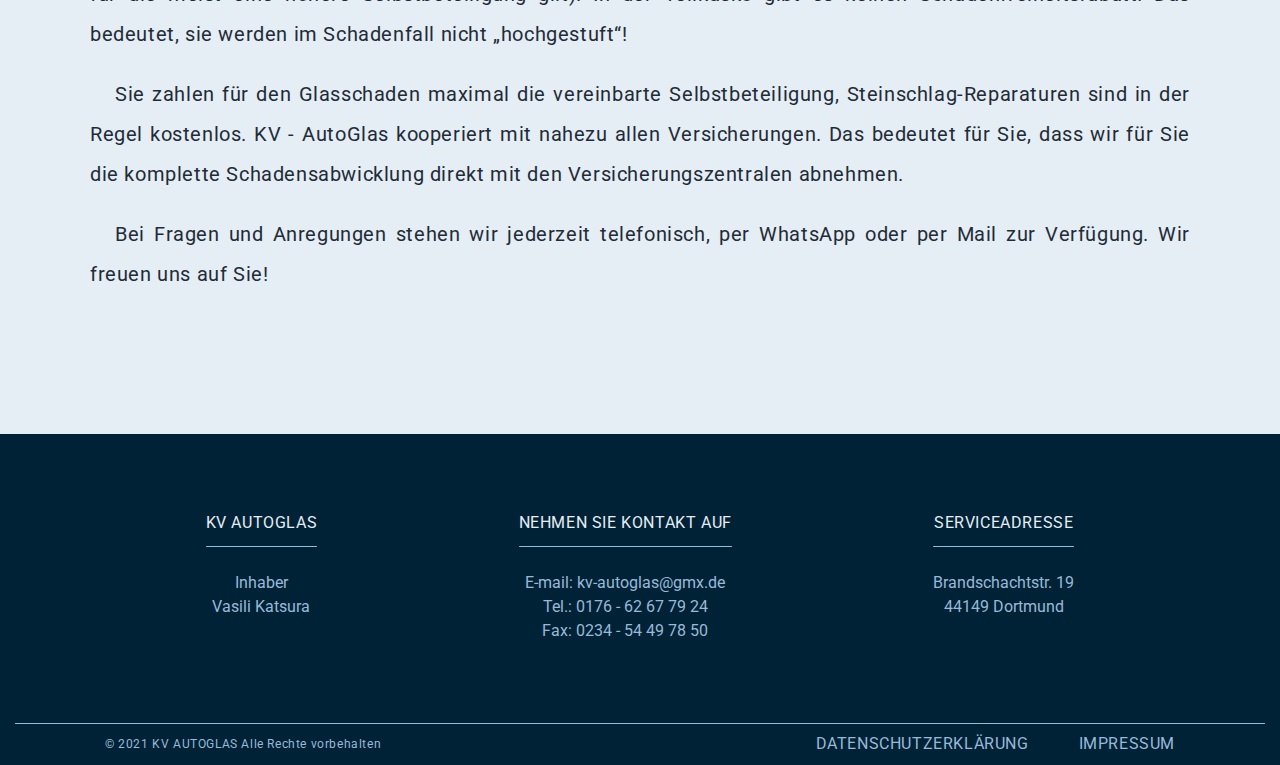
==== commit def88210: "Добавляет имперссум и защиту данных" ====
--- a/index.html
+++ b/index.html
@@ -447,7 +447,7 @@
             <h3 class="footer__title">KV AUTOGLAS</h3>
             <p class="footer__text">
               Inhaber<br />
-              V. Katsura
+              Vasili Katsura
             </p>
           </section>
 
@@ -494,12 +494,12 @@
             >
           </address>
         </div>
-        <section class="datenschutz">
+        <section class="datenschutz-section">
           <p class="copyright">	
             &#169; 2021 KV AUTOGLAS Alle Rechte vorbehalten</p>
-           <ul class="list datenschutz__list">
-              <li class="datenschutz__item"><a class="datenschutz__link" href="./datenschutz.html">Datenschutzerklärung</a></li>
-              <li class="datenschutz__item"><a class="datenschutz__link" href="">Impressum</a></li>
+           <ul class="list datenschutz-section__list">
+              <li class="datenschutz-section__item"><a class="datenschutz-section__link" href="./datenschutz.html">Datenschutzerklärung</a></li>
+              <li class="datenschutz-section__item"><a class="datenschutz-section__link" href="./impressum.html">Impressum</a></li>
           </ul>
         </section>
        
--- a/CSS/mein.min.css
+++ b/CSS/mein.min.css
@@ -1,2 +1,2 @@
-:root{--color-white: #ffffff;--color-text-footer: #99b9d8;--color-light: rgb(134, 132, 132);--color-main-text: #1f2c37;--color-text-contacts: #467b9b;--color-text-slogan: #001623;--color-text-title: #467b9b;--color-accent-dark: #002236;--color-accent-dark-transparent: rgba(0, 34, 54, 0.5);--color-accent-light: #2196f3;--color-icon-accent: #2196f3;--bgc-main: #e5edf5;--bgc-main-nav: #001623}.title{font-weight:400;line-height:1.1;letter-spacing:0.05em;text-transform:uppercase;color:var(--color-text-title)}.main-nav__link,.footer__title,.datenschutz__item{font-style:normal;text-transform:uppercase;color:var(--color-white)}.services__slogan,.advantages__slogan{font-style:normal;font-weight:500;line-height:1.1;color:var(--color-text-slogan)}.footer__text{font-style:normal;font-weight:400;font-size:16px;line-height:1.5;letter-spacing:0em;color:var(--color-text-footer)}.main__title{font-weight:900;text-transform:uppercase;color:var(--color-white)}body{font-family:Roboto, sans-serif;font-style:normal;font-weight:400;font-size:16px;line-height:2;letter-spacing:0.03em;background-color:var(--bgc-main);color:var(--color-main-text)}@media screen and (min-width: 768px){body{font-size:20px;letter-spacing:0.03em}}@media screen and (min-width: 1280px){body{font-size:20px;letter-spacing:0.03em}}.visually-hidden{position:absolute !important;clip:rect(1px 1px 1px 1px);clip:rect(1px, 1px, 1px, 1px);padding:0 !important;border:0 !important;height:1px !important;width:1px !important;overflow:hidden;margin-bottom:0}img{display:block;max-width:100%;height:auto}h1,h2,h3,h4,p{margin-top:0}button{font-family:inherit;cursor:pointer}.list{list-style:none;margin:0;padding:0}a{text-decoration:none;display:block}.container{width:100%;margin-left:auto;margin-right:auto;padding:0 15px}@media screen and (max-width: 767.98px){.container{max-width:480px}}@media screen and (min-width: 768px){.container{width:768px}}@media screen and (min-width: 1280px){.container{width:1280px}}.scrollup{position:fixed;z-index:2;width:35px;height:35px;background-color:var(--color-text-contacts);border:none;right:10px;bottom:100px;padding:8px 0;cursor:pointer;border-radius:50%;text-align:center;opacity:1;box-shadow:0px 4px 4px rgba(171,129,108,0.25);transition:transform 300ms ease-in-out}@media screen and (min-width: 768px){.scrollup{right:30px;bottom:150px;width:45px;height:45px}}@media screen and (min-width: 1280px){.scrollup{right:50px;bottom:200px;width:50px;height:50px;width:40px;height:40px}}.scrollup:hover{transform:scale(1.2);outline:none;-webkit-tap-highlight-color:rgba(255,255,255,0) !important;-webkit-focus-ring-color:rgba(255,255,255,0) !important;outline:none !important}.scrollup__icon{fill:var(--bgc-main);width:20px;height:20px}@media screen and (min-width: 768px){.scrollup__icon{width:22px;height:22px}}@media screen and (min-width: 1280px){.scrollup__icon{width:25px;height:25px}}.mobile-menu{position:absolute;z-index:300;top:-800%;left:0;width:100%;height:400px;display:flex;flex-direction:column;justify-content:space-between;overflow:auto;padding:40px 40px 40px 40px;background-color:var(--bgc-main-nav);transition:right 300ms;transition:opacity 500ms cubic-bezier(0.4, 0, 0.2, 1)}.mobile-menu.is-open{top:55px;left:0}.mobile-menu--close{display:none}.is-open .mobile-menu--close{display:block}.is-open .mobile-menu--open{display:none}@media screen and (max-width: 767.98px){.desktop{display:none}}.main-nav{text-align:center}@media screen and (min-width: 768px){.main-nav{display:flex;padding-left:20px;padding-right:20px;justify-content:space-between}}@media screen and (min-width: 1280px){.main-nav{display:flex;padding-left:90px;padding-right:90px;justify-content:space-between}}.main-nav__item{position:relative}.main-nav__link{padding:20px 0 20px 0;font-size:16px;font-weight:400;line-height:1.14}@media screen and (min-width: 768px) and (max-width: 1000px){.main-nav__link{font-size:14px;font-weight:400;line-height:1.14}}.main-nav__link::after{position:absolute;bottom:2px;left:0;content:"";display:block;height:2px;width:100%;border-radius:2px;background-color:var(--color-white);transition:transform 270ms cubic-bezier(0.4, 0, 0.2, 1);transform:scale(0)}.main-nav__item:hover .main-nav__link::after,.main-nav__item:focus .main-nav__link::after{transform:scale(1)}.section{padding-top:50px;padding-bottom:50px}@media screen and (min-width: 768px){.section{padding-top:70px;padding-bottom:70px}}@media screen and (min-width: 1280px){.section{padding-top:120px;padding-bottom:120px}}.title{display:block;margin-bottom:20px;font-size:10px}@media screen and (min-width: 768px){.title{font-size:12px}}.title::after{content:"";display:inline-block;margin-left:8px;width:50px;height:1px;background-color:var(--color-text-title)}.copyright{text-align:center;margin-bottom:0;font-style:normal;font-weight:400;font-size:12px;line-height:1.5;letter-spacing:0.05em;color:var(--color-text-footer)}.header-nav{background-color:var(--bgc-main-nav);position:fixed;z-index:100;top:0;left:0;width:100%}@media screen and (max-width: 767.98px){.container--nav{display:flex;justify-content:space-between;align-items:center;padding-top:5px;padding-bottom:5px}}.contacts--mobile{display:flex;flex-direction:column;align-items:flex-start}@media screen and (min-width: 768px){.contacts--mobile{display:none}}@media screen and (max-width: 767.98px){.contacts__link--mobile{font-style:normal;font-weight:400;font-size:14px;line-height:1.6;letter-spacing:0.02em;color:var(--color-white)}.contacts__link--mobile:focus,.contacts__link--mobile:hover{color:var(--color-text-contacts)}.contacts__link--mobile:focus .contacts__icon--mobile,.contacts__link--mobile:hover .contacts__icon--mobile{fill:var(--color-text-contacts)}}@media screen and (max-width: 767.98px){.contacts__icon--mobile{display:inline-block;object-fit:contain;fill:var(--color-white);stroke-width:1px;transition:fill 250ms cubic-bezier(0.4, 0, 0.2, 1);margin-right:5px}}.main-nav__btn{position:relative;width:40px;height:40px;justify-content:space-between;align-items:center;border:none;background-color:transparent;-webkit-tap-highlight-color:rgba(255,255,255,0) !important;-webkit-focus-ring-color:rgba(255,255,255,0) !important;outline:none !important;background-color:transparent}@media screen and (min-width: 768px){.main-nav__btn{display:none}}.main-nav__btn:hover .main-nav__icon,.main-nav__btn:focus .main-nav__icon{fill:var(--color-text-contacts)}.main-nav__icon--close{position:absolute;top:5px;left:5px;width:20px;height:20px}.main-nav__icon{width:30px;height:30px;fill:var(--color-white)}.contacts__wrap{background-color:var(--color-white);padding-top:53px}@media screen and (min-width: 768px){.contacts__wrap{padding-top:53px}}@media screen and (min-width: 1280px){.contacts__wrap{padding-top:58px}}@media screen and (min-width: 768px){.container__contacts{display:flex;justify-content:space-between;align-items:center}}.contacts--desktop{display:none}@media screen and (min-width: 768px){.contacts--desktop{display:flex}}@media screen and (max-width: 767.98px){.logo--mobile{display:flex;align-items:center;justify-content:center}}@media screen and (max-width: 767.98px){.logo-img{width:100px;height:70px}}@media screen and (min-width: 768px){.logo-img{width:140px;height:90px}}@media screen and (min-width: 1280px){.logo-img{width:160px;height:100px}}.contacts__item--desktop{display:flex;align-items:center}.contacts__item--desktop:first-child{margin-right:45px}@media screen and (min-width: 768px){.contacts__icon{display:inline-block;object-fit:contain;fill:var(--color-text-contacts);stroke-width:2px;transition:fill 250ms cubic-bezier(0.4, 0, 0.2, 1);margin-right:5px}.contacts__item--desktop:hover .contacts__icon,.contacts__item--desktop:focus .contacts__icon{fill:var(--color-accent-light)}}@media screen and (min-width: 768px){.contacts__link--header{display:flex;justify-content:center;align-items:center;font-style:normal;font-weight:400;font-size:16px;line-height:1.14;letter-spacing:0.02em;color:var(--color-text-contacts);transition:color 250ms cubic-bezier(0.4, 0, 0.2, 1)}.contacts__item--header:hover .contacts__link--header,.contacts__item--header:focus .contacts__link--header{color:var(--color-accent-light)}}.hero{background-image:linear-gradient(to right, #3e98cc 5%, #1271a6 20%, #0a3953 80%, #002236);padding:100px 0;width:100%;box-shadow:0 5px 5px -5px rgba(0,0,0,0.5)}@media screen and (min-width: 768px){.hero{padding:100px 0 100px 0}}@media screen and (min-width: 768px){.hero{padding:150px 0 150px 0}}@media screen and (max-width: 767.98px){.hero__container{margin:0 auto}}@media screen and (min-width: 768px){.hero__container{width:calc(100% / 9 * 7);margin:0 auto}}.main__title{display:block;text-align:center;margin-bottom:0;text-shadow:2px 4px 3px rgba(0,0,0,0.3);font-size:24px;line-height:1.36;letter-spacing:0.03em}@media screen and (min-width: 768px){.main__title{font-size:40px;line-height:1.36}}@media screen and (min-width: 1280px){.main__title{font-size:48px;line-height:1.36;letter-spacing:0.06em}}.main__title::after{content:"";display:inline-block;height:2px;width:100%;background-color:var(--bgc-main-nav)}.hero__text{color:var(--bgc-main-nav);text-transform:uppercase;font-size:18px;font-weight:400;line-height:1.14;text-align:center;margin-bottom:0}@media screen and (min-width: 768px){.hero__text{font-size:20px}}.general{display:block}@media screen and (max-width: 1279.98px){.general{display:none}}@media screen and (min-width: 768px){.container__general{padding-left:30px;padding-right:30px}}@media screen and (min-width: 1280px){.container__general{display:block;padding-left:90px;padding-right:90px}}.general__text{margin-bottom:0;text-indent:25px;text-align:justify}.services{margin:0 auto;background-color:var(--color-white);box-shadow:0 2px 4px rgba(0,0,0,0.2)}@media screen and (min-width: 1280px){.services{width:1280px}}.container__services{position:relative;background-color:var(--color-white);border-radius:4px}@media screen and (min-width: 768px){.container__services{padding-left:90px;padding-right:90px}}@media screen and (min-width: 1280px){.container__services{display:flex;justify-content:space-between}}.services__slogan{font-size:20px;text-align:center;margin-bottom:0}@media screen and (min-width: 768px){.services__slogan{font-size:28px}}@media screen and (min-width: 1280px){.services__slogan{font-size:30px;text-align:left}}.services__wrap{padding-bottom:15px;padding-top:15px}@media screen and (min-width: 1280px){.services__wrap{flex-basis:calc((100% - 90px) / 2);padding-bottom:20px;padding-top:20px}}@media screen and (min-width: 1280px){.services__content{flex-basis:calc((100% - 90px) / 2)}}.services__box{display:flex;align-items:center;color:var(--color-main-text)}.services__icon{fill:var(--color-icon-accent);margin-right:10px}@media screen and (min-width: 768px){.services__icon{margin-right:20px}}.services__text--more{display:flex}@media screen and (max-width: 767.98px){.services__item--more:not(:last-child){margin-bottom:10px}}.services__btn--more{position:absolute;bottom:0;right:70px;width:30px;height:20px;border:none;background-color:transparent;-webkit-tap-highlight-color:rgba(255,255,255,0) !important;-webkit-focus-ring-color:rgba(255,255,255,0) !important;outline:none !important}@media screen and (min-width: 768px){.services__btn--more{bottom:0px;right:380px;width:40px;height:30px}}@media screen and (min-width: 1280px){.services__btn--more{bottom:0;right:300px;width:40px;height:30px}}.icon__more-less{fill:var(--color-main-text);width:17px;height:17px}@media screen and (min-width: 768px){.icon__more-less{width:20px;height:20px}}@media screen and (min-width: 1280px){.icon__more-less{width:20px;height:20px}}.services__content--more{display:none}.services__content--more.is-open{display:block}.icon__less{display:none}.is-open .icon__less{display:block}.is-open .icon__more{display:none}.container__about{text-align:justify}@media screen and (min-width: 768px){.container__about{padding-right:90px;padding-left:90px}}.about__text{margin-bottom:0}.advantages{background-color:var(--color-white);box-shadow:0 2px 4px rgba(0,0,0,0.2);margin:0 auto}@media screen and (min-width: 1280px){.advantages{width:1280px}}.container__advantages{background-color:var(--color-white);border-radius:4px}@media screen and (min-width: 768px){.container__advantages{padding-left:90px;padding-right:90px}}.advantages__slogan{font-size:20px;text-align:center}@media screen and (min-width: 768px){.advantages__slogan{font-size:28px;margin-bottom:70px}}@media screen and (min-width: 1280px){.advantages__slogan{font-size:30px;text-align:left}}@media screen and (min-width: 768px){.advantages__content{display:flex;flex-wrap:wrap;margin-top:-70px;margin-left:-20px}}@media screen and (min-width: 1280px){.advantages__content{display:flex;flex-wrap:wrap;margin-top:-70px;margin-left:-70px}}.advantages__item{display:flex;align-items:flex-start;color:var(--color-main-text)}@media screen and (min-width: 768px){.advantages__item{margin-left:20px;margin-top:70px;flex-basis:calc((100% - 4 * 10px) / 2)}}@media screen and (min-width: 768px) and (max-width: 1279.98px){.advantages__item{font-size:18px}}@media screen and (min-width: 1280px){.advantages__item{margin-left:70px;margin-top:70px;flex-basis:calc((100% - 4 * 35px) / 2)}}.advantages__icon{width:20px;height:20px;fill:var(--color-icon-accent);margin-top:10px;margin-right:20px}.container__price{text-align:justify}@media screen and (min-width: 768px){.container__price{padding-right:90px;padding-left:90px}}.price__text{text-align:justify;text-indent:10px}@media screen and (min-width: 768px){.price__text{text-indent:25px}}.header--datenschutz{border-bottom:1px solid var(--color-light);box-shadow:0 2px 4px rgba(0,0,0,0.2)}.contacts__wrap--datenschutz{padding-top:0}.container__contacts--datenschutz{top:0;left:0}.footer{background-color:var(--color-accent-dark)}.container__footer{text-align:center;padding-top:50px}@media screen and (min-width: 768px){.container__footer{display:flex;justify-content:space-around;padding:30px 70px 70px 70px}}@media screen and (min-width: 1280px){.container__footer{padding:80px 90px 80px 90px}}@media screen and (max-width: 767.98px){.footer__section{margin-bottom:40px}}.footer__title{color:var(--bgc-main);font-size:14px;font-weight:400;line-height:1.14}@media screen and (max-width: 767.98px){.footer__title{display:inline-block}}@media screen and (min-width: 768px){.footer__title{margin-bottom:20px;text-align:center;font-size:16px;font-weight:400;line-height:1.14}}.footer__title::after{content:"";display:inline-block;width:100%;height:1px;border-radius:4px;background-color:var(--color-text-footer)}.footer__text{font-style:normal;margin-bottom:0}.adress__link--footer{margin-bottom:20px}.contacts__link--footer:hover,.contacts__link--footer:focus,.adress__link--footer:hover,.adress__link--footer:focus{color:var(--color-icon-accent)}.datenschutz{position:relative}@media screen and (max-width: 767.98px){.datenschutz{padding-top:20px;padding-bottom:20px}}@media screen and (min-width: 768px){.datenschutz{padding:10px 90px 10px 90px}}@media screen and (min-width: 1280px){.datenschutz{display:flex;align-items:center;justify-content:space-between}}.datenschutz::before{position:absolute;left:0;top:40px;content:"";display:inline-block;width:100%;height:1px;background-color:var(--color-text-footer)}@media screen and (min-width: 768px){.datenschutz::before{left:0;top:30px}}@media screen and (min-width: 1280px){.datenschutz::before{left:0;top:0}}@media screen and (max-width: 1279.98px){.datenschutz__list{padding-top:10px}}@media screen and (min-width: 430px){.datenschutz__list{display:flex;justify-content:center}}.datenschutz__item{text-transform:uppercase;font-weight:400;line-height:1.4;font-size:14px}@media screen and (min-width: 430px){.datenschutz__item:not(:last-child){margin-right:50px}}@media screen and (min-width: 768px){.datenschutz__item:not(:last-child){margin-right:180px}}@media screen and (min-width: 1280px){.datenschutz__item:not(:last-child){margin-right:50px}}@media screen and (min-width: 768px){.datenschutz__item{font-size:16px}}.datenschutz__link{color:var(--color-text-footer)}.datenschutz__link:hover,.datenschutz__link:focus{color:var(--color-icon-accent)}
+:root{--color-white: #ffffff;--color-text-footer: #99b9d8;--color-light: rgb(134, 132, 132);--color-main-text: #1f2c37;--color-text-contacts: #467b9b;--color-text-slogan: #001623;--color-text-title: #467b9b;--color-accent-dark: #002236;--color-accent-dark-transparent: rgba(0, 34, 54, 0.5);--color-accent-light: #2196f3;--color-icon-accent: #2196f3;--bgc-main: #e5edf5;--bgc-main-nav: #001623}.title{font-weight:400;line-height:1.1;letter-spacing:0.05em;text-transform:uppercase;color:var(--color-text-title)}.main-nav__link,.footer__title,.datenschutz-section__item{font-style:normal;text-transform:uppercase;color:var(--color-white)}.services__slogan,.advantages__slogan{font-style:normal;font-weight:500;line-height:1.1;color:var(--color-text-slogan)}.footer__text{font-style:normal;font-weight:400;font-size:16px;line-height:1.5;letter-spacing:0em;color:var(--color-text-footer)}.main__title{font-weight:900;text-transform:uppercase;color:var(--color-white)}body{font-family:Roboto, sans-serif;font-style:normal;font-weight:400;font-size:16px;line-height:2;letter-spacing:0.03em;background-color:var(--bgc-main);color:var(--color-main-text)}@media screen and (min-width: 768px){body{font-size:20px;letter-spacing:0.03em}}@media screen and (min-width: 1280px){body{font-size:20px;letter-spacing:0.03em}}.visually-hidden{position:absolute !important;clip:rect(1px 1px 1px 1px);clip:rect(1px, 1px, 1px, 1px);padding:0 !important;border:0 !important;height:1px !important;width:1px !important;overflow:hidden;margin-bottom:0}img{display:block;max-width:100%;height:auto}h1,h2,h3,h4,p{margin-top:0}button{font-family:inherit;cursor:pointer}.list{list-style:none;margin:0;padding:0}a{text-decoration:none;display:block}.container{width:100%;margin-left:auto;margin-right:auto;padding:0 15px}@media screen and (max-width: 767.98px){.container{max-width:480px}}@media screen and (min-width: 768px){.container{width:768px}}@media screen and (min-width: 1280px){.container{width:1280px}}.scrollup{position:fixed;z-index:2;width:35px;height:35px;background-color:var(--color-text-contacts);border:none;right:10px;bottom:100px;padding:8px 0;cursor:pointer;border-radius:50%;text-align:center;opacity:1;box-shadow:0px 4px 4px rgba(171,129,108,0.25);transition:transform 300ms ease-in-out}@media screen and (min-width: 768px){.scrollup{right:30px;bottom:150px;width:45px;height:45px}}@media screen and (min-width: 1280px){.scrollup{right:50px;bottom:200px;width:50px;height:50px;width:40px;height:40px}}.scrollup:hover{transform:scale(1.2);outline:none;-webkit-tap-highlight-color:rgba(255,255,255,0) !important;-webkit-focus-ring-color:rgba(255,255,255,0) !important;outline:none !important}.scrollup__icon{fill:var(--bgc-main);width:20px;height:20px}@media screen and (min-width: 768px){.scrollup__icon{width:22px;height:22px}}@media screen and (min-width: 1280px){.scrollup__icon{width:25px;height:25px}}.mobile-menu{position:absolute;z-index:300;top:-800%;left:0;width:100%;height:400px;display:flex;flex-direction:column;justify-content:space-between;overflow:auto;padding:40px 40px 40px 40px;background-color:var(--bgc-main-nav);transition:right 300ms;transition:opacity 500ms cubic-bezier(0.4, 0, 0.2, 1)}.mobile-menu.is-open{top:55px;left:0}.mobile-menu--close{display:none}.is-open .mobile-menu--close{display:block}.is-open .mobile-menu--open{display:none}@media screen and (max-width: 767.98px){.desktop{display:none}}.main-nav{text-align:center}@media screen and (min-width: 768px){.main-nav{display:flex;padding-left:20px;padding-right:20px;justify-content:space-between}}@media screen and (min-width: 1280px){.main-nav{display:flex;padding-left:90px;padding-right:90px;justify-content:space-between}}.main-nav__item{position:relative}.main-nav__link{padding:20px 0 20px 0;font-size:16px;font-weight:400;line-height:1.14}@media screen and (min-width: 768px) and (max-width: 1000px){.main-nav__link{font-size:14px;font-weight:400;line-height:1.14}}.main-nav__link::after{position:absolute;bottom:2px;left:0;content:"";display:block;height:2px;width:100%;border-radius:2px;background-color:var(--color-white);transition:transform 270ms cubic-bezier(0.4, 0, 0.2, 1);transform:scale(0)}.main-nav__item:hover .main-nav__link::after,.main-nav__item:focus .main-nav__link::after{transform:scale(1)}.section{padding-top:50px;padding-bottom:50px}@media screen and (min-width: 768px){.section{padding-top:70px;padding-bottom:70px}}@media screen and (min-width: 1280px){.section{padding-top:120px;padding-bottom:120px}}.title{display:block;margin-bottom:20px;font-size:10px}@media screen and (min-width: 768px){.title{font-size:12px}}.title::after{content:"";display:inline-block;margin-left:8px;width:50px;height:1px;background-color:var(--color-text-title)}.copyright{text-align:center;margin-bottom:0;font-style:normal;font-weight:400;font-size:12px;line-height:1.5;letter-spacing:0.05em;color:var(--color-text-footer)}.header-nav{background-color:var(--bgc-main-nav);position:fixed;z-index:100;top:0;left:0;width:100%}@media screen and (max-width: 767.98px){.container--nav{display:flex;justify-content:space-between;align-items:center;padding-top:5px;padding-bottom:5px}}.contacts--mobile{display:flex;flex-direction:column;align-items:flex-start}@media screen and (min-width: 768px){.contacts--mobile{display:none}}@media screen and (max-width: 767.98px){.contacts__link--mobile{font-style:normal;font-weight:400;font-size:14px;line-height:1.6;letter-spacing:0.02em;color:var(--color-white)}.contacts__link--mobile:focus,.contacts__link--mobile:hover{color:var(--color-text-contacts)}.contacts__link--mobile:focus .contacts__icon--mobile,.contacts__link--mobile:hover .contacts__icon--mobile{fill:var(--color-text-contacts)}}@media screen and (max-width: 767.98px){.contacts__icon--mobile{display:inline-block;object-fit:contain;fill:var(--color-white);stroke-width:1px;transition:fill 250ms cubic-bezier(0.4, 0, 0.2, 1);margin-right:5px}}.main-nav__btn{position:relative;width:40px;height:40px;justify-content:space-between;align-items:center;border:none;background-color:transparent;-webkit-tap-highlight-color:rgba(255,255,255,0) !important;-webkit-focus-ring-color:rgba(255,255,255,0) !important;outline:none !important;background-color:transparent}@media screen and (min-width: 768px){.main-nav__btn{display:none}}.main-nav__btn:hover .main-nav__icon,.main-nav__btn:focus .main-nav__icon{fill:var(--color-text-contacts)}.main-nav__icon--close{position:absolute;top:5px;left:5px;width:20px;height:20px}.main-nav__icon{width:30px;height:30px;fill:var(--color-white)}.contacts__wrap{background-color:var(--color-white);padding-top:53px}@media screen and (min-width: 768px){.contacts__wrap{padding-top:53px}}@media screen and (min-width: 1280px){.contacts__wrap{padding-top:58px}}@media screen and (min-width: 768px){.container__contacts{display:flex;justify-content:space-between;align-items:center}}.contacts--desktop{display:none}@media screen and (min-width: 768px){.contacts--desktop{display:flex}}@media screen and (max-width: 767.98px){.logo--mobile{display:flex;align-items:center;justify-content:center}}@media screen and (max-width: 767.98px){.logo-img{width:100px;height:70px}}@media screen and (min-width: 768px){.logo-img{width:140px;height:90px}}@media screen and (min-width: 1280px){.logo-img{width:160px;height:100px}}.contacts__item--desktop{display:flex;align-items:center}.contacts__item--desktop:first-child{margin-right:45px}@media screen and (min-width: 768px){.contacts__icon{display:inline-block;object-fit:contain;fill:var(--color-text-contacts);stroke-width:2px;transition:fill 250ms cubic-bezier(0.4, 0, 0.2, 1);margin-right:5px}.contacts__item--desktop:hover .contacts__icon,.contacts__item--desktop:focus .contacts__icon{fill:var(--color-accent-light)}}@media screen and (min-width: 768px){.contacts__link--header{display:flex;justify-content:center;align-items:center;font-style:normal;font-weight:400;font-size:16px;line-height:1.14;letter-spacing:0.02em;color:var(--color-text-contacts);transition:color 250ms cubic-bezier(0.4, 0, 0.2, 1)}.contacts__item--header:hover .contacts__link--header,.contacts__item--header:focus .contacts__link--header{color:var(--color-accent-light)}}.hero{background-image:linear-gradient(to right, #3e98cc 5%, #1271a6 20%, #0a3953 80%, #002236);padding:100px 0;width:100%;box-shadow:0 5px 5px -5px rgba(0,0,0,0.5)}@media screen and (min-width: 768px){.hero{padding:100px 0 100px 0}}@media screen and (min-width: 768px){.hero{padding:150px 0 150px 0}}@media screen and (max-width: 767.98px){.hero__container{margin:0 auto}}@media screen and (min-width: 768px){.hero__container{width:calc(100% / 9 * 7);margin:0 auto}}.main__title{display:block;text-align:center;margin-bottom:0;text-shadow:2px 4px 3px rgba(0,0,0,0.3);font-size:24px;line-height:1.36;letter-spacing:0.03em}@media screen and (min-width: 768px){.main__title{font-size:40px;line-height:1.36}}@media screen and (min-width: 1280px){.main__title{font-size:48px;line-height:1.36;letter-spacing:0.06em}}.main__title::after{content:"";display:inline-block;height:2px;width:100%;background-color:var(--bgc-main-nav)}.hero__text{color:var(--bgc-main-nav);text-transform:uppercase;font-size:18px;font-weight:400;line-height:1.14;text-align:center;margin-bottom:0}@media screen and (min-width: 768px){.hero__text{font-size:20px}}.general{display:block}@media screen and (max-width: 1279.98px){.general{display:none}}@media screen and (min-width: 768px){.container__general{padding-left:30px;padding-right:30px}}@media screen and (min-width: 1280px){.container__general{display:block;padding-left:90px;padding-right:90px}}.general__text{margin-bottom:0;text-indent:25px;text-align:justify}.services{margin:0 auto;background-color:var(--color-white);box-shadow:0 2px 4px rgba(0,0,0,0.2)}@media screen and (min-width: 1280px){.services{width:1280px}}.container__services{position:relative;background-color:var(--color-white);border-radius:4px}@media screen and (min-width: 768px){.container__services{padding-left:90px;padding-right:90px}}@media screen and (min-width: 1280px){.container__services{display:flex;justify-content:space-between}}.services__slogan{font-size:20px;text-align:center;margin-bottom:0}@media screen and (min-width: 768px){.services__slogan{font-size:28px}}@media screen and (min-width: 1280px){.services__slogan{font-size:30px;text-align:left}}.services__wrap{padding-bottom:15px;padding-top:15px}@media screen and (min-width: 1280px){.services__wrap{flex-basis:calc((100% - 90px) / 2);padding-bottom:20px;padding-top:20px}}@media screen and (min-width: 1280px){.services__content{flex-basis:calc((100% - 90px) / 2)}}.services__box{display:flex;align-items:center;color:var(--color-main-text)}.services__icon{fill:var(--color-icon-accent);margin-right:10px}@media screen and (min-width: 768px){.services__icon{margin-right:20px}}.services__text--more{display:flex}@media screen and (max-width: 767.98px){.services__item--more:not(:last-child){margin-bottom:10px}}.services__btn--more{position:absolute;bottom:0;right:70px;width:30px;height:20px;border:none;background-color:transparent;-webkit-tap-highlight-color:rgba(255,255,255,0) !important;-webkit-focus-ring-color:rgba(255,255,255,0) !important;outline:none !important}@media screen and (min-width: 768px){.services__btn--more{bottom:0px;right:380px;width:40px;height:30px}}@media screen and (min-width: 1280px){.services__btn--more{bottom:0;right:300px;width:40px;height:30px}}.icon__more-less{fill:var(--color-main-text);width:17px;height:17px}@media screen and (min-width: 768px){.icon__more-less{width:20px;height:20px}}@media screen and (min-width: 1280px){.icon__more-less{width:20px;height:20px}}.services__content--more{display:none}.services__content--more.is-open{display:block}.icon__less{display:none}.is-open .icon__less{display:block}.is-open .icon__more{display:none}.container__about{text-align:justify}@media screen and (min-width: 768px){.container__about{padding-right:90px;padding-left:90px}}.about__text{margin-bottom:0}.advantages{background-color:var(--color-white);box-shadow:0 2px 4px rgba(0,0,0,0.2);margin:0 auto}@media screen and (min-width: 1280px){.advantages{width:1280px}}.container__advantages{background-color:var(--color-white);border-radius:4px}@media screen and (min-width: 768px){.container__advantages{padding-left:90px;padding-right:90px}}.advantages__slogan{font-size:20px;text-align:center}@media screen and (min-width: 768px){.advantages__slogan{font-size:28px;margin-bottom:70px}}@media screen and (min-width: 1280px){.advantages__slogan{font-size:30px;text-align:left}}@media screen and (min-width: 768px){.advantages__content{display:flex;flex-wrap:wrap;margin-top:-70px;margin-left:-20px}}@media screen and (min-width: 1280px){.advantages__content{display:flex;flex-wrap:wrap;margin-top:-70px;margin-left:-70px}}.advantages__item{display:flex;align-items:flex-start;color:var(--color-main-text)}@media screen and (min-width: 768px){.advantages__item{margin-left:20px;margin-top:70px;flex-basis:calc((100% - 4 * 10px) / 2)}}@media screen and (min-width: 768px) and (max-width: 1279.98px){.advantages__item{font-size:18px}}@media screen and (min-width: 1280px){.advantages__item{margin-left:70px;margin-top:70px;flex-basis:calc((100% - 4 * 35px) / 2)}}.advantages__icon{width:20px;height:20px;fill:var(--color-icon-accent);margin-top:10px;margin-right:20px}.container__price{text-align:justify}@media screen and (min-width: 768px){.container__price{padding-right:90px;padding-left:90px}}.price__text{text-align:justify;text-indent:10px}@media screen and (min-width: 768px){.price__text{text-indent:25px}}.header--datenschutz{border-bottom:1px solid var(--color-light);box-shadow:0 2px 4px rgba(0,0,0,0.2)}.contacts__wrap--datenschutz{padding-top:0}.container__contacts--datenschutz{top:0;left:0}.datenschutz__list{display:flex;padding-left:20px;padding-bottom:50px;padding-top:50px}.datenschutz__item{display:flex;align-items:center}.datenschutz__item:not(:last-child)::after{content:"";display:inline-block;width:24px;height:25px;margin-right:20px;margin-left:20px;background-image:url(/images/icon-contacts/iconmonstr-arrow-right-thin.svg)}.datenschutz__link{font-family:Roboto, sans-serif;font-style:normal;font-weight:400;font-size:20px;line-height:2;letter-spacing:0.03em;color:var(--color-main-text)}.datenschutz__link:hover,.datenschutz__link:focus{color:var(--color-accent-light)}.footer{background-color:var(--color-accent-dark)}.container__footer{text-align:center;padding-top:50px}@media screen and (min-width: 768px){.container__footer{display:flex;justify-content:space-around;padding:30px 70px 70px 70px}}@media screen and (min-width: 1280px){.container__footer{padding:80px 90px 80px 90px}}@media screen and (max-width: 767.98px){.footer__section{margin-bottom:40px}}.footer__title{color:var(--bgc-main);font-size:14px;font-weight:400;line-height:1.14}@media screen and (max-width: 767.98px){.footer__title{display:inline-block}}@media screen and (min-width: 768px){.footer__title{margin-bottom:20px;text-align:center;font-size:16px;font-weight:400;line-height:1.14}}.footer__title::after{content:"";display:inline-block;width:100%;height:1px;border-radius:4px;background-color:var(--color-text-footer)}.footer__text{font-style:normal;margin-bottom:0}.adress__link--footer{margin-bottom:20px}.contacts__link--footer:hover,.contacts__link--footer:focus,.adress__link--footer:hover,.adress__link--footer:focus{color:var(--color-icon-accent)}.datenschutz-section{position:relative}@media screen and (max-width: 767.98px){.datenschutz-section{padding-top:20px;padding-bottom:20px}}@media screen and (min-width: 768px){.datenschutz-section{padding:10px 90px 10px 90px}}@media screen and (min-width: 1280px){.datenschutz-section{display:flex;align-items:center;justify-content:space-between}}.datenschutz-section::before{position:absolute;left:0;top:40px;content:"";display:inline-block;width:100%;height:1px;background-color:var(--color-text-footer)}@media screen and (min-width: 768px){.datenschutz-section::before{left:0;top:30px}}@media screen and (min-width: 1280px){.datenschutz-section::before{left:0;top:0}}@media screen and (max-width: 1279.98px){.datenschutz-section__list{padding-top:10px}}@media screen and (min-width: 430px){.datenschutz-section__list{display:flex;justify-content:center}}.datenschutz-section__item{text-transform:uppercase;font-weight:400;line-height:1.4;font-size:14px}@media screen and (min-width: 430px){.datenschutz-section__item:not(:last-child){margin-right:50px}}@media screen and (min-width: 768px){.datenschutz-section__item:not(:last-child){margin-right:180px}}@media screen and (min-width: 1280px){.datenschutz-section__item:not(:last-child){margin-right:50px}}@media screen and (min-width: 768px){.datenschutz-section__item{font-size:16px}}.datenschutz-section__link{color:var(--color-text-footer)}.datenschutz-section__link:hover,.datenschutz-section__link:focus{color:var(--color-icon-accent)}
 /*# sourceMappingURL=mein.min.css.map */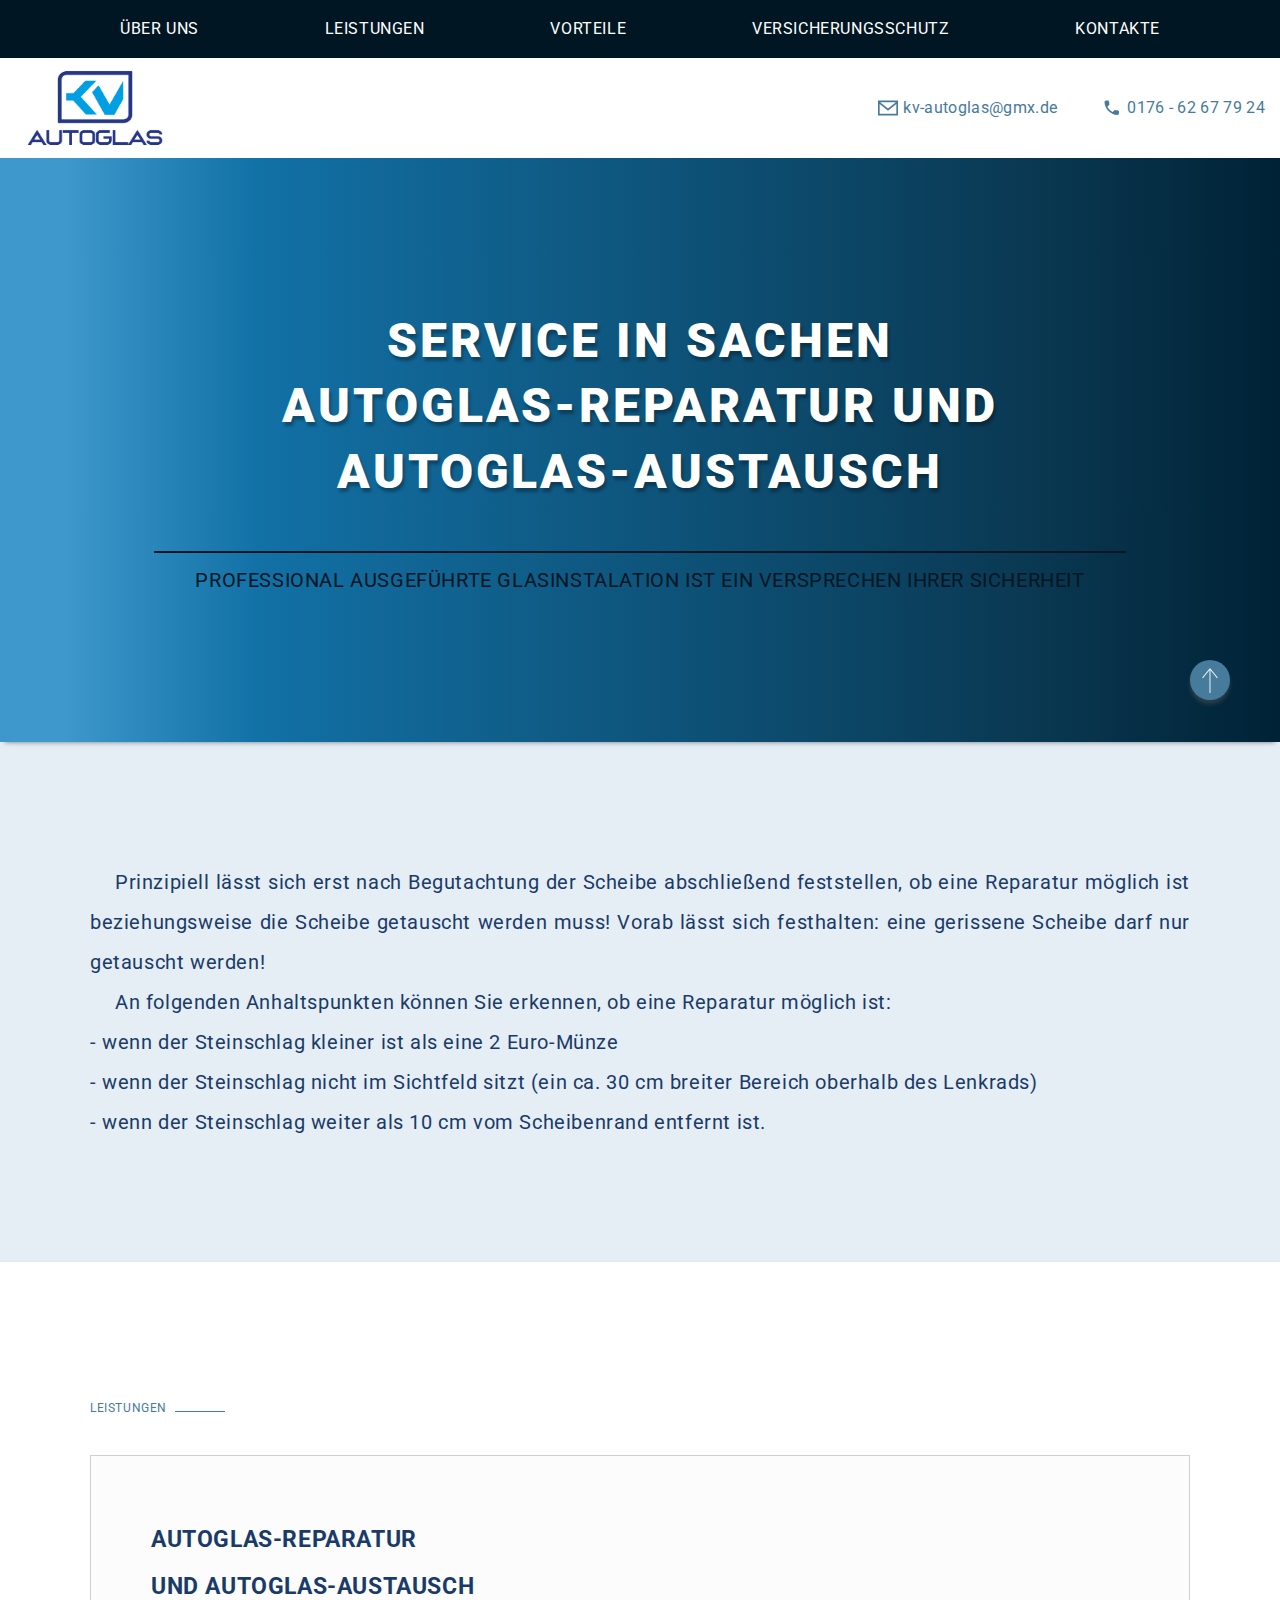
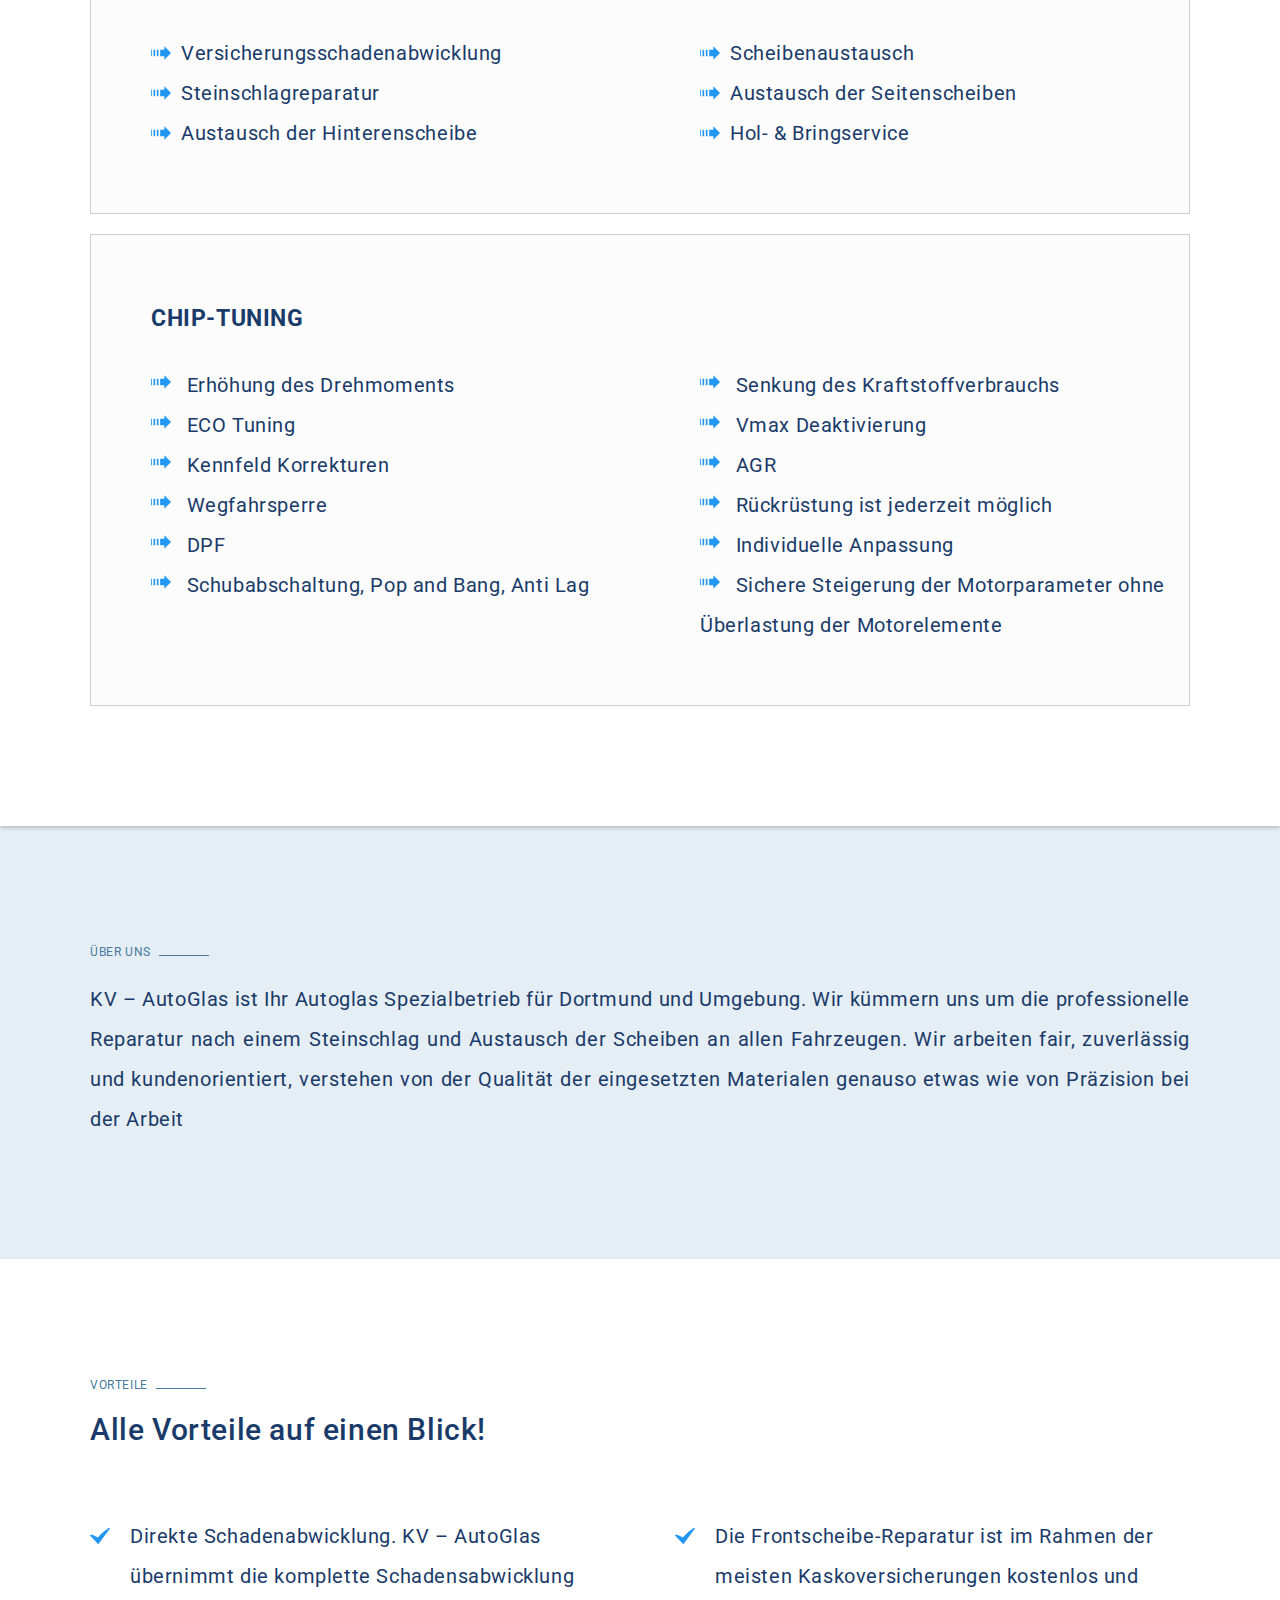
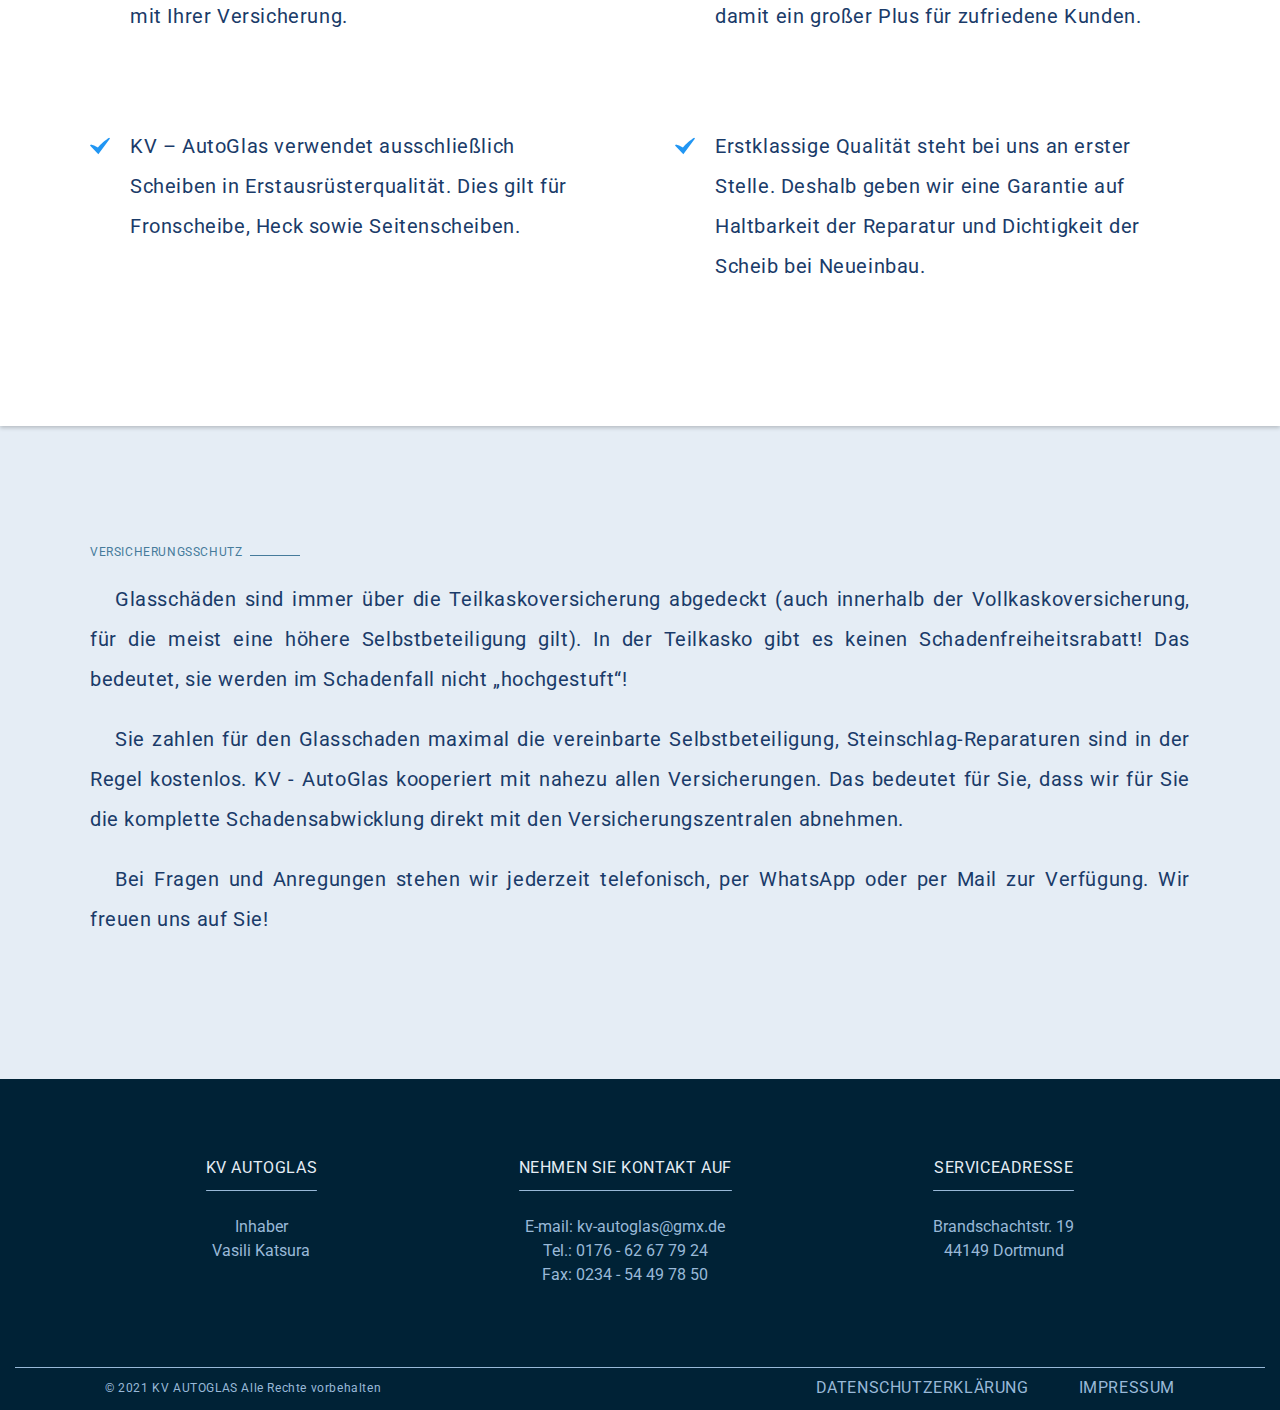
==== commit dfb303bc: "Добавляет секцию" ====
--- a/index.html
+++ b/index.html
@@ -5,7 +5,7 @@
     <meta http-equiv="X-UA-Compatible" content="IE=edge" />
     <meta name="viewport" content="width=device-width, initial-scale=1.0" />
     <title> AUTOGLAS-REPARATUR | KV AUTOGLAS</title>
-    <meta name="description" content=" Service in Sachen Autoglas-Reparatur und Autoglas-Austausch">
+    <meta name="description" content="Service in Sachen Autoglas-Reparatur und Autoglas-Austausch">
     <link rel="shortcut icon" href="./images/Logo_KV-Autoglas-fav.jpg" type="image/x-icon" />
     <link rel="preconnect" href="https://fonts.gstatic.com" />
     <link
@@ -60,23 +60,35 @@
               >
             </li>
           </ul>
+
           <ul class="list main-nav desktop">
             <li class="main-nav__item">
+              <a class="main-nav__link" href="#about">Über uns </a>
+            </li>
+
+            <li class="main-nav__item main-nav__item--subnav">
               <a class="main-nav__link" href="#services">Leistungen</a>
-            </li>
-            <li class="main-nav__item">
-              <a class="main-nav__link" href="#about">Über uns </a>
-            </li>
+
+              <ul class="list subnav">
+                <li class="subnav__item"><a class="subnav__link" href="#reparaturen">Autoglas-reparaturen</a></li>
+                <li class="subnav__item"><a class="subnav__link" href="#Tuning">Chip-Tuning</a></li>
+              </ul>
+
+            </li>
+
             <li class="main-nav__item">
               <a class="main-nav__link" href="#advantages">Vorteile</a>
             </li>
+
             <li class="main-nav__item">
               <a class="main-nav__link" href="#price">Versicherungsschutz</a>
             </li>
+
             <li class="main-nav__item">
               <a class="main-nav__link" href="#contacts">Kontakte</a>
             </li>
           </ul>
+
           <button class="main-nav__btn" type="button" data-menu-button>
             <svg class="main-nav__icon" width="40">
               <use
@@ -90,29 +102,37 @@
               href="./images/icon-contacts/icons.svg#icon-close-black-18dp-2-1"></use></svg>
 
           </button>
+
             <nav class="mobile-menu" data-menu>
               <div class="container">
+
               <ul class="list main-nav" data-menu-list>
                 <li class="main-nav__item">
                   <a class="main-nav__link" href="#services">Leistungen</a>
                 </li>
+
                 <li class="main-nav__item">
                   <a class="main-nav__link" href="#about">Über uns </a>
                 </li>
+
                 <li class="main-nav__item">
                   <a class="main-nav__link" href="#advantages">Vorteile</a>
                 </li>
+
                 <li class="main-nav__item">
                   <a class="main-nav__link" href="#price">Versicherungsschutz</a>
                 </li>
+
                 <li class="main-nav__item">
                   <a class="main-nav__link" href="#contacts">Kontakte</a>
                 </li>
              </ul>
+
               </div>
             </nav>
-              </div>
+          </div>
        </div>
+
       <div class="contacts__wrap" id="header">
         <div class="container container__contacts">
           <a class="logo logo--mobile" href="./index.html"
@@ -196,18 +216,23 @@
         <div class="container container__services">
           <div class="services__wrap">
             <h2 class="title">Leistungen</h2>
-            <p class="services__slogan">
+            <!-- <p class="services__slogan">
               Unser Service erbringt folgende Dienstleistungen
-            </p>
+            </p> -->
           </div>
-          <ul class="list services__content">
+
+          <div class="services__list">
+            <div class="services__inner" id="reparaturen">
+             <h3 class="services__subtitle">Autoglas-Reparatur <br> und Autoglas-Austausch</h3>
+
+             <ul class="list services__content">
             <li class="services__item">
               <span class="services__box"> <svg class="services__icon" width="20" height="20">
                 <use
                   href="./images/icon-contacts/icons.svg#icon-iconmonstr-arrow-17"
                 ></use>
               </svg>
-              Versicherungsschadenabwicklung</span>
+               Versicherungsschadenabwicklung</span>
                          </li>
             <li class="services__item">
                <span class="services__box"><svg class="services__icon" width="20" height="20">
@@ -248,90 +273,145 @@
                 ></use>
               </svg>
               Hol- & Bringservice</span>
-             
-            </li>
-               <li class="services__item">
-                  <span class="services__box"><svg class="services__icon" width="20" height="20">
-                <use
-                  href="./images/icon-contacts/icons.svg#icon-iconmonstr-arrow-17"
-                ></use>
-              </svg>
-             Erhöhung der Leistung </span>
-              <ul class="list services__content--more" data-text-more>
-                <li class="services__item--more">
-                  <span class="services__icon--more">	
-                      &#8211;</span> 
-            	    Erhöhung des Drehmoments
-                </li>
-                <li class="services__item--more">
-                 <span class="services__icon--more">	
-                     &#8211;</span>
-                Senkung des Kraftstoffverbrauchs
-                     
-                </li>
-                <li class="services__item--more">
-                 <span class="services__icon--more">	
-                     &#8211;</span> 
-                     Sichere Steigerung der Motorparameter ohne Überlastung der Motorelemente
-               </li>
-               <li class="services__item--more">
-                <span class="services__icon--more">	
-                     &#8211;</span> 
-                     ECO Tuning
-               </li>
-               <li class="services__item--more">
-                <span class="services__icon--more">	
-                     &#8211;</span> 
-                     Vmax Deaktivierung
-               </li>
-               <li class="services__item--more">
-                <span class="services__icon--more">	
-                     &#8211;</span> 
-                     Kennfeld Korrekturen
-               </li>
-               <li class="services__item--more">
-                <span class="services__icon--more">	
-                     &#8211;</span> 
-                     Schubabschaltung, Pop and Bang, Anti Lag
-               </li>
-               <li class="services__item--more">
-                <span class="services__icon--more">	
-                     &#8211;</span> 
-                     DPF
-               </li>
-               <li class="services__item--more">
-                <span class="services__icon--more">	
-                     &#8211;</span> 
-                     AGR
-               </li>
-               <li class="services__item--more">
-                <span class="services__icon--more">	
-                     &#8211;</span> 
-                     Wegfahrsperre
-               </li>
-                <li class="services__item--more">
-                 <span class="services__icon--more">	
-                     &#8211;</span> 
-                     Rückrüstung ist jederzeit möglich
-               </li>
-               <li class="services__item--more">
-                <span class="services__icon--more">	
-                     &#8211;</span> 
-                     Individuelle Anpassung 
-               </li>
-              </ul> 
-              <button type="button" class="services__btn--more" data-button> 
-                <svg class="icon__more-less">
-                   <use class="icon__more"
-                  href="./images/icon-contacts/icons.svg#icon-iconmonstr-arrow-right-thin"
-                ></use>
-                 <use class="icon__less"
-                  href="./images/icon-contacts/icons.svg#icon-iconmonstr-arrow-up-thin"
-                 ></use>
-              </svg>
-            </button>
-           </li>
-        </ul>
+            </li>
+             </ul>
+
+           </div>
+
+           <div class="services__inner" id="Tuning">
+             <h3 class="services__subtitle">Chip-Tuning</h3>
+
+             <ul class="list services__content--more">
+          <li class="services__item">
+            <span class="services__icon--more">	
+              <svg class="services__icon" width="20" height="20">
+                <use
+                  href="./images/icon-contacts/icons.svg#icon-iconmonstr-arrow-17"
+                ></use>
+              </svg>
+             Erhöhung des Drehmoments</span> 
+          </li>
+          <li class="services__item">
+           <span class="services__icon--more">	
+            <svg class="services__icon" width="20" height="20">
+              <use
+                href="./images/icon-contacts/icons.svg#icon-iconmonstr-arrow-17"
+              ></use>
+            </svg>
+          Senkung des Kraftstoffverbrauchs
+           </span>
+          </li>
+        
+         <li class="services__item">
+          <span class="services__icon--more">	
+            <svg class="services__icon" width="20" height="20">
+              <use
+                href="./images/icon-contacts/icons.svg#icon-iconmonstr-arrow-17"
+              ></use>
+            </svg>
+               ECO Tuning
+              </span> 
+         </li>
+         <li class="services__item">
+          <span class="services__icon--more">	
+            <svg class="services__icon" width="20" height="20">
+              <use
+                href="./images/icon-contacts/icons.svg#icon-iconmonstr-arrow-17"
+              ></use>
+            </svg>
+               Vmax Deaktivierung
+           </span> 
+         </li>
+         <li class="services__item">
+          <span class="services__icon--more">	
+            <svg class="services__icon" width="20" height="20">
+              <use
+                href="./images/icon-contacts/icons.svg#icon-iconmonstr-arrow-17"
+              ></use>
+            </svg>
+               Kennfeld Korrekturen
+          </span> 
+         </li>
+            
+         <li class="services__item">
+          <span class="services__icon--more">	
+            <svg class="services__icon" width="20" height="20">
+              <use
+                href="./images/icon-contacts/icons.svg#icon-iconmonstr-arrow-17"
+              ></use>
+            </svg>
+               AGR
+          </span>     
+         </li>
+         <li class="services__item">
+          <span class="services__icon--more">	
+            <svg class="services__icon" width="20" height="20">
+              <use
+                href="./images/icon-contacts/icons.svg#icon-iconmonstr-arrow-17"
+              ></use>
+            </svg>
+               Wegfahrsperre
+          </span>      
+         </li>
+
+         <li class="services__item">
+           <span class="services__icon--more">	
+            <svg class="services__icon" width="20" height="20">
+              <use
+                href="./images/icon-contacts/icons.svg#icon-iconmonstr-arrow-17"
+              ></use>
+            </svg>
+               Rückrüstung ist jederzeit möglich
+          </span>     
+         </li>
+
+         <li class="services__item">
+          <span class="services__icon--more">	
+            <svg class="services__icon" width="20" height="20">
+              <use
+                href="./images/icon-contacts/icons.svg#icon-iconmonstr-arrow-17"
+              ></use>
+            </svg> 
+               DPF
+            </span>
+         </li>
+
+         <li class="services__item">
+          <span class="services__icon--more">	
+            <svg class="services__icon" width="20" height="20">
+              <use
+                href="./images/icon-contacts/icons.svg#icon-iconmonstr-arrow-17"
+              ></use>
+            </svg>
+               Individuelle Anpassung 
+         </span>       
+         </li>
+
+         <li class="services__item">
+          <span class="services__icon--more">	
+            <svg class="services__icon" width="20" height="20">
+              <use
+                href="./images/icon-contacts/icons.svg#icon-iconmonstr-arrow-17"
+              ></use>
+            </svg>
+               Schubabschaltung, Pop and Bang, Anti Lag
+          </span> 
+         </li>
+
+         <li class="services__item">
+          <span class="services__icon--more">	
+           <svg class="services__icon" width="20" height="20">
+             <use
+               href="./images/icon-contacts/icons.svg#icon-iconmonstr-arrow-17"
+             ></use>
+           </svg>
+              Sichere Steigerung der Motorparameter ohne Überlastung der Motorelemente
+             </span> 
+        </li>
+     
+             </ul> 
+             </div>
+        </div>
         </div>
       </section>
     <!-- О компании -->
@@ -350,6 +430,7 @@
       </section>
     <!-- Приемущества -->
    <section class="section advantages" id="advantages">
+     </div>
         <div class="container container__advantages">
           <h2 class="title">Vorteile</h2>
           <p class="advantages__slogan">Alle Vorteile auf einen Blick!</p>
@@ -506,7 +587,7 @@
        </div>
     </footer>
     <script src="./js/scroll.js"></script>
-    <script src="./js/read-more.js"></script>
+    <!-- <script src="./js/read-more.js"></script> -->
     <script src="./js/mobile-menu.js"></script>
   </body>
 </html>
--- a/CSS/mein.min.css
+++ b/CSS/mein.min.css
@@ -1,2 +1,2 @@
-:root{--color-white: #ffffff;--color-text-footer: #99b9d8;--color-light: rgb(134, 132, 132);--color-main-text: #1f2c37;--color-text-contacts: #467b9b;--color-text-slogan: #001623;--color-text-title: #467b9b;--color-accent-dark: #002236;--color-accent-dark-transparent: rgba(0, 34, 54, 0.5);--color-accent-light: #2196f3;--color-icon-accent: #2196f3;--bgc-main: #e5edf5;--bgc-main-nav: #001623}.title{font-weight:400;line-height:1.1;letter-spacing:0.05em;text-transform:uppercase;color:var(--color-text-title)}.main-nav__link,.footer__title,.datenschutz-section__item{font-style:normal;text-transform:uppercase;color:var(--color-white)}.services__slogan,.advantages__slogan{font-style:normal;font-weight:500;line-height:1.1;color:var(--color-text-slogan)}.footer__text{font-style:normal;font-weight:400;font-size:16px;line-height:1.5;letter-spacing:0em;color:var(--color-text-footer)}.main__title{font-weight:900;text-transform:uppercase;color:var(--color-white)}body{font-family:Roboto, sans-serif;font-style:normal;font-weight:400;font-size:16px;line-height:2;letter-spacing:0.03em;background-color:var(--bgc-main);color:var(--color-main-text)}@media screen and (min-width: 768px){body{font-size:20px;letter-spacing:0.03em}}@media screen and (min-width: 1280px){body{font-size:20px;letter-spacing:0.03em}}.visually-hidden{position:absolute !important;clip:rect(1px 1px 1px 1px);clip:rect(1px, 1px, 1px, 1px);padding:0 !important;border:0 !important;height:1px !important;width:1px !important;overflow:hidden;margin-bottom:0}img{display:block;max-width:100%;height:auto}h1,h2,h3,h4,p{margin-top:0}button{font-family:inherit;cursor:pointer}.list{list-style:none;margin:0;padding:0}a{text-decoration:none;display:block}.container{width:100%;margin-left:auto;margin-right:auto;padding:0 15px}@media screen and (max-width: 767.98px){.container{max-width:480px}}@media screen and (min-width: 768px){.container{width:768px}}@media screen and (min-width: 1280px){.container{width:1280px}}.scrollup{position:fixed;z-index:2;width:35px;height:35px;background-color:var(--color-text-contacts);border:none;right:10px;bottom:100px;padding:8px 0;cursor:pointer;border-radius:50%;text-align:center;opacity:1;box-shadow:0px 4px 4px rgba(171,129,108,0.25);transition:transform 300ms ease-in-out}@media screen and (min-width: 768px){.scrollup{right:30px;bottom:150px;width:45px;height:45px}}@media screen and (min-width: 1280px){.scrollup{right:50px;bottom:200px;width:50px;height:50px;width:40px;height:40px}}.scrollup:hover{transform:scale(1.2);outline:none;-webkit-tap-highlight-color:rgba(255,255,255,0) !important;-webkit-focus-ring-color:rgba(255,255,255,0) !important;outline:none !important}.scrollup__icon{fill:var(--bgc-main);width:20px;height:20px}@media screen and (min-width: 768px){.scrollup__icon{width:22px;height:22px}}@media screen and (min-width: 1280px){.scrollup__icon{width:25px;height:25px}}.mobile-menu{position:absolute;z-index:300;top:-800%;left:0;width:100%;height:400px;display:flex;flex-direction:column;justify-content:space-between;overflow:auto;padding:40px 40px 40px 40px;background-color:var(--bgc-main-nav);transition:right 300ms;transition:opacity 500ms cubic-bezier(0.4, 0, 0.2, 1)}.mobile-menu.is-open{top:55px;left:0}.mobile-menu--close{display:none}.is-open .mobile-menu--close{display:block}.is-open .mobile-menu--open{display:none}@media screen and (max-width: 767.98px){.desktop{display:none}}.main-nav{text-align:center}@media screen and (min-width: 768px){.main-nav{display:flex;padding-left:20px;padding-right:20px;justify-content:space-between}}@media screen and (min-width: 1280px){.main-nav{display:flex;padding-left:90px;padding-right:90px;justify-content:space-between}}.main-nav__item{position:relative}.main-nav__link{padding:20px 0 20px 0;font-size:16px;font-weight:400;line-height:1.14}@media screen and (min-width: 768px) and (max-width: 1000px){.main-nav__link{font-size:14px;font-weight:400;line-height:1.14}}.main-nav__link::after{position:absolute;bottom:2px;left:0;content:"";display:block;height:2px;width:100%;border-radius:2px;background-color:var(--color-white);transition:transform 270ms cubic-bezier(0.4, 0, 0.2, 1);transform:scale(0)}.main-nav__item:hover .main-nav__link::after,.main-nav__item:focus .main-nav__link::after{transform:scale(1)}.section{padding-top:50px;padding-bottom:50px}@media screen and (min-width: 768px){.section{padding-top:70px;padding-bottom:70px}}@media screen and (min-width: 1280px){.section{padding-top:120px;padding-bottom:120px}}.title{display:block;margin-bottom:20px;font-size:10px}@media screen and (min-width: 768px){.title{font-size:12px}}.title::after{content:"";display:inline-block;margin-left:8px;width:50px;height:1px;background-color:var(--color-text-title)}.copyright{text-align:center;margin-bottom:0;font-style:normal;font-weight:400;font-size:12px;line-height:1.5;letter-spacing:0.05em;color:var(--color-text-footer)}.header-nav{background-color:var(--bgc-main-nav);position:fixed;z-index:100;top:0;left:0;width:100%}@media screen and (max-width: 767.98px){.container--nav{display:flex;justify-content:space-between;align-items:center;padding-top:5px;padding-bottom:5px}}.contacts--mobile{display:flex;flex-direction:column;align-items:flex-start}@media screen and (min-width: 768px){.contacts--mobile{display:none}}@media screen and (max-width: 767.98px){.contacts__link--mobile{font-style:normal;font-weight:400;font-size:14px;line-height:1.6;letter-spacing:0.02em;color:var(--color-white)}.contacts__link--mobile:focus,.contacts__link--mobile:hover{color:var(--color-text-contacts)}.contacts__link--mobile:focus .contacts__icon--mobile,.contacts__link--mobile:hover .contacts__icon--mobile{fill:var(--color-text-contacts)}}@media screen and (max-width: 767.98px){.contacts__icon--mobile{display:inline-block;object-fit:contain;fill:var(--color-white);stroke-width:1px;transition:fill 250ms cubic-bezier(0.4, 0, 0.2, 1);margin-right:5px}}.main-nav__btn{position:relative;width:40px;height:40px;justify-content:space-between;align-items:center;border:none;background-color:transparent;-webkit-tap-highlight-color:rgba(255,255,255,0) !important;-webkit-focus-ring-color:rgba(255,255,255,0) !important;outline:none !important;background-color:transparent}@media screen and (min-width: 768px){.main-nav__btn{display:none}}.main-nav__btn:hover .main-nav__icon,.main-nav__btn:focus .main-nav__icon{fill:var(--color-text-contacts)}.main-nav__icon--close{position:absolute;top:5px;left:5px;width:20px;height:20px}.main-nav__icon{width:30px;height:30px;fill:var(--color-white)}.contacts__wrap{background-color:var(--color-white);padding-top:53px}@media screen and (min-width: 768px){.contacts__wrap{padding-top:53px}}@media screen and (min-width: 1280px){.contacts__wrap{padding-top:58px}}@media screen and (min-width: 768px){.container__contacts{display:flex;justify-content:space-between;align-items:center}}.contacts--desktop{display:none}@media screen and (min-width: 768px){.contacts--desktop{display:flex}}@media screen and (max-width: 767.98px){.logo--mobile{display:flex;align-items:center;justify-content:center}}@media screen and (max-width: 767.98px){.logo-img{width:100px;height:70px}}@media screen and (min-width: 768px){.logo-img{width:140px;height:90px}}@media screen and (min-width: 1280px){.logo-img{width:160px;height:100px}}.contacts__item--desktop{display:flex;align-items:center}.contacts__item--desktop:first-child{margin-right:45px}@media screen and (min-width: 768px){.contacts__icon{display:inline-block;object-fit:contain;fill:var(--color-text-contacts);stroke-width:2px;transition:fill 250ms cubic-bezier(0.4, 0, 0.2, 1);margin-right:5px}.contacts__item--desktop:hover .contacts__icon,.contacts__item--desktop:focus .contacts__icon{fill:var(--color-accent-light)}}@media screen and (min-width: 768px){.contacts__link--header{display:flex;justify-content:center;align-items:center;font-style:normal;font-weight:400;font-size:16px;line-height:1.14;letter-spacing:0.02em;color:var(--color-text-contacts);transition:color 250ms cubic-bezier(0.4, 0, 0.2, 1)}.contacts__item--header:hover .contacts__link--header,.contacts__item--header:focus .contacts__link--header{color:var(--color-accent-light)}}.hero{background-image:linear-gradient(to right, #3e98cc 5%, #1271a6 20%, #0a3953 80%, #002236);padding:100px 0;width:100%;box-shadow:0 5px 5px -5px rgba(0,0,0,0.5)}@media screen and (min-width: 768px){.hero{padding:100px 0 100px 0}}@media screen and (min-width: 768px){.hero{padding:150px 0 150px 0}}@media screen and (max-width: 767.98px){.hero__container{margin:0 auto}}@media screen and (min-width: 768px){.hero__container{width:calc(100% / 9 * 7);margin:0 auto}}.main__title{display:block;text-align:center;margin-bottom:0;text-shadow:2px 4px 3px rgba(0,0,0,0.3);font-size:24px;line-height:1.36;letter-spacing:0.03em}@media screen and (min-width: 768px){.main__title{font-size:40px;line-height:1.36}}@media screen and (min-width: 1280px){.main__title{font-size:48px;line-height:1.36;letter-spacing:0.06em}}.main__title::after{content:"";display:inline-block;height:2px;width:100%;background-color:var(--bgc-main-nav)}.hero__text{color:var(--bgc-main-nav);text-transform:uppercase;font-size:18px;font-weight:400;line-height:1.14;text-align:center;margin-bottom:0}@media screen and (min-width: 768px){.hero__text{font-size:20px}}.general{display:block}@media screen and (max-width: 1279.98px){.general{display:none}}@media screen and (min-width: 768px){.container__general{padding-left:30px;padding-right:30px}}@media screen and (min-width: 1280px){.container__general{display:block;padding-left:90px;padding-right:90px}}.general__text{margin-bottom:0;text-indent:25px;text-align:justify}.services{margin:0 auto;background-color:var(--color-white);box-shadow:0 2px 4px rgba(0,0,0,0.2)}@media screen and (min-width: 1280px){.services{width:1280px}}.container__services{position:relative;background-color:var(--color-white);border-radius:4px}@media screen and (min-width: 768px){.container__services{padding-left:90px;padding-right:90px}}@media screen and (min-width: 1280px){.container__services{display:flex;justify-content:space-between}}.services__slogan{font-size:20px;text-align:center;margin-bottom:0}@media screen and (min-width: 768px){.services__slogan{font-size:28px}}@media screen and (min-width: 1280px){.services__slogan{font-size:30px;text-align:left}}.services__wrap{padding-bottom:15px;padding-top:15px}@media screen and (min-width: 1280px){.services__wrap{flex-basis:calc((100% - 90px) / 2);padding-bottom:20px;padding-top:20px}}@media screen and (min-width: 1280px){.services__content{flex-basis:calc((100% - 90px) / 2)}}.services__box{display:flex;align-items:center;color:var(--color-main-text)}.services__icon{fill:var(--color-icon-accent);margin-right:10px}@media screen and (min-width: 768px){.services__icon{margin-right:20px}}.services__text--more{display:flex}@media screen and (max-width: 767.98px){.services__item--more:not(:last-child){margin-bottom:10px}}.services__btn--more{position:absolute;bottom:0;right:70px;width:30px;height:20px;border:none;background-color:transparent;-webkit-tap-highlight-color:rgba(255,255,255,0) !important;-webkit-focus-ring-color:rgba(255,255,255,0) !important;outline:none !important}@media screen and (min-width: 768px){.services__btn--more{bottom:0px;right:380px;width:40px;height:30px}}@media screen and (min-width: 1280px){.services__btn--more{bottom:0;right:300px;width:40px;height:30px}}.icon__more-less{fill:var(--color-main-text);width:17px;height:17px}@media screen and (min-width: 768px){.icon__more-less{width:20px;height:20px}}@media screen and (min-width: 1280px){.icon__more-less{width:20px;height:20px}}.services__content--more{display:none}.services__content--more.is-open{display:block}.icon__less{display:none}.is-open .icon__less{display:block}.is-open .icon__more{display:none}.container__about{text-align:justify}@media screen and (min-width: 768px){.container__about{padding-right:90px;padding-left:90px}}.about__text{margin-bottom:0}.advantages{background-color:var(--color-white);box-shadow:0 2px 4px rgba(0,0,0,0.2);margin:0 auto}@media screen and (min-width: 1280px){.advantages{width:1280px}}.container__advantages{background-color:var(--color-white);border-radius:4px}@media screen and (min-width: 768px){.container__advantages{padding-left:90px;padding-right:90px}}.advantages__slogan{font-size:20px;text-align:center}@media screen and (min-width: 768px){.advantages__slogan{font-size:28px;margin-bottom:70px}}@media screen and (min-width: 1280px){.advantages__slogan{font-size:30px;text-align:left}}@media screen and (min-width: 768px){.advantages__content{display:flex;flex-wrap:wrap;margin-top:-70px;margin-left:-20px}}@media screen and (min-width: 1280px){.advantages__content{display:flex;flex-wrap:wrap;margin-top:-70px;margin-left:-70px}}.advantages__item{display:flex;align-items:flex-start;color:var(--color-main-text)}@media screen and (min-width: 768px){.advantages__item{margin-left:20px;margin-top:70px;flex-basis:calc((100% - 4 * 10px) / 2)}}@media screen and (min-width: 768px) and (max-width: 1279.98px){.advantages__item{font-size:18px}}@media screen and (min-width: 1280px){.advantages__item{margin-left:70px;margin-top:70px;flex-basis:calc((100% - 4 * 35px) / 2)}}.advantages__icon{width:20px;height:20px;fill:var(--color-icon-accent);margin-top:10px;margin-right:20px}.container__price{text-align:justify}@media screen and (min-width: 768px){.container__price{padding-right:90px;padding-left:90px}}.price__text{text-align:justify;text-indent:10px}@media screen and (min-width: 768px){.price__text{text-indent:25px}}.header--datenschutz{border-bottom:1px solid var(--color-light);box-shadow:0 2px 4px rgba(0,0,0,0.2)}.contacts__wrap--datenschutz{padding-top:0}.container__contacts--datenschutz{top:0;left:0}.datenschutz__list{display:flex;padding-left:20px;padding-bottom:50px;padding-top:50px}.datenschutz__item{display:flex;align-items:center}.datenschutz__item:not(:last-child)::after{content:"";display:inline-block;width:24px;height:25px;margin-right:20px;margin-left:20px;background-image:url(/images/icon-contacts/iconmonstr-arrow-right-thin.svg)}.datenschutz__link{font-family:Roboto, sans-serif;font-style:normal;font-weight:400;font-size:20px;line-height:2;letter-spacing:0.03em;color:var(--color-main-text)}.datenschutz__link:hover,.datenschutz__link:focus{color:var(--color-accent-light)}.footer{background-color:var(--color-accent-dark)}.container__footer{text-align:center;padding-top:50px}@media screen and (min-width: 768px){.container__footer{display:flex;justify-content:space-around;padding:30px 70px 70px 70px}}@media screen and (min-width: 1280px){.container__footer{padding:80px 90px 80px 90px}}@media screen and (max-width: 767.98px){.footer__section{margin-bottom:40px}}.footer__title{color:var(--bgc-main);font-size:14px;font-weight:400;line-height:1.14}@media screen and (max-width: 767.98px){.footer__title{display:inline-block}}@media screen and (min-width: 768px){.footer__title{margin-bottom:20px;text-align:center;font-size:16px;font-weight:400;line-height:1.14}}.footer__title::after{content:"";display:inline-block;width:100%;height:1px;border-radius:4px;background-color:var(--color-text-footer)}.footer__text{font-style:normal;margin-bottom:0}.adress__link--footer{margin-bottom:20px}.contacts__link--footer:hover,.contacts__link--footer:focus,.adress__link--footer:hover,.adress__link--footer:focus{color:var(--color-icon-accent)}.datenschutz-section{position:relative}@media screen and (max-width: 767.98px){.datenschutz-section{padding-top:20px;padding-bottom:20px}}@media screen and (min-width: 768px){.datenschutz-section{padding:10px 90px 10px 90px}}@media screen and (min-width: 1280px){.datenschutz-section{display:flex;align-items:center;justify-content:space-between}}.datenschutz-section::before{position:absolute;left:0;top:40px;content:"";display:inline-block;width:100%;height:1px;background-color:var(--color-text-footer)}@media screen and (min-width: 768px){.datenschutz-section::before{left:0;top:30px}}@media screen and (min-width: 1280px){.datenschutz-section::before{left:0;top:0}}@media screen and (max-width: 1279.98px){.datenschutz-section__list{padding-top:10px}}@media screen and (min-width: 430px){.datenschutz-section__list{display:flex;justify-content:center}}.datenschutz-section__item{text-transform:uppercase;font-weight:400;line-height:1.4;font-size:14px}@media screen and (min-width: 430px){.datenschutz-section__item:not(:last-child){margin-right:50px}}@media screen and (min-width: 768px){.datenschutz-section__item:not(:last-child){margin-right:180px}}@media screen and (min-width: 1280px){.datenschutz-section__item:not(:last-child){margin-right:50px}}@media screen and (min-width: 768px){.datenschutz-section__item{font-size:16px}}.datenschutz-section__link{color:var(--color-text-footer)}.datenschutz-section__link:hover,.datenschutz-section__link:focus{color:var(--color-icon-accent)}
+:root{--color-white: #ffffff;--color-text-footer: #99b9d8;--color-light: rgb(134, 132, 132);--color-main-text: #1A3B69;--color-text-contacts: #467b9b;--color-text-slogan: #1A3B69;--color-text-title: #467b9b;--color-accent-dark: #002236;--color-accent-dark-transparent: rgba(0, 34, 54, 0.5);--color-accent-light: #2196f3;--color-icon-accent: #2196f3;--bgc-main: #e5edf5;--bgc-main-nav: #001623;--bgc-services: rgba(230, 230, 230, 0.116);--bc-services: rgb(209, 206, 206)}.title{font-weight:400;line-height:1.1;letter-spacing:0.05em;text-transform:uppercase;color:var(--color-text-title)}.main-nav__link,.footer__title,.datenschutz-section__item{font-style:normal;text-transform:uppercase;color:var(--color-white)}.services__slogan,.title-impressum,.subtitle-impressum,.advantages__slogan,.title-datenschutz,.subtitle-datenschutz{font-style:normal;font-weight:500;line-height:1.1;color:var(--color-text-slogan)}.footer__text{font-style:normal;font-weight:400;font-size:16px;line-height:1.5;letter-spacing:0em;color:var(--color-text-footer)}.main__title{font-weight:900;text-transform:uppercase;color:var(--color-white)}body{font-family:Roboto, sans-serif;font-style:normal;font-weight:400;font-size:16px;line-height:2;letter-spacing:0.03em;background-color:var(--bgc-main);color:var(--color-main-text);overflow:auto;position:relative}@media screen and (min-width: 768px){body{font-size:20px;letter-spacing:0.03em}}@media screen and (min-width: 1280px){body{font-size:20px;letter-spacing:0.03em}}.visually-hidden{position:absolute !important;clip:rect(1px 1px 1px 1px);clip:rect(1px, 1px, 1px, 1px);padding:0 !important;border:0 !important;height:1px !important;width:1px !important;overflow:hidden;margin-bottom:0}img{display:block;max-width:100%;height:auto}h1,h2,h3,h4,p{margin-top:0}button{font-family:inherit;cursor:pointer}.list{list-style:none;margin:0;padding:0}a{text-decoration:none;display:block}.container{width:100%;margin-left:auto;margin-right:auto;padding:0 15px}@media screen and (max-width: 767.98px){.container{max-width:480px}}@media screen and (min-width: 768px){.container{width:768px}}@media screen and (min-width: 1280px){.container{width:1280px}}.scrollup{position:fixed;z-index:2;width:35px;height:35px;background-color:var(--color-text-contacts);border:none;right:10px;bottom:100px;padding:8px 0;cursor:pointer;border-radius:50%;text-align:center;opacity:1;box-shadow:0px 4px 4px rgba(171,129,108,0.25);transition:transform 300ms ease-in-out}@media screen and (min-width: 768px){.scrollup{right:30px;bottom:150px;width:45px;height:45px}}@media screen and (min-width: 1280px){.scrollup{right:50px;bottom:200px;width:50px;height:50px;width:40px;height:40px}}.scrollup:hover{transform:scale(1.2);outline:none;-webkit-tap-highlight-color:rgba(255,255,255,0) !important;-webkit-focus-ring-color:rgba(255,255,255,0) !important;outline:none !important}.scrollup__icon{fill:var(--bgc-main);width:20px;height:20px}@media screen and (min-width: 768px){.scrollup__icon{width:22px;height:22px}}@media screen and (min-width: 1280px){.scrollup__icon{width:25px;height:25px}}.mobile-menu{position:absolute;z-index:300;top:-800%;left:0;width:100%;height:400px;display:flex;flex-direction:column;justify-content:space-between;overflow:auto;padding:40px 40px 40px 40px;background-color:var(--bgc-main-nav);transition:right 300ms;transition:opacity 500ms cubic-bezier(0.4, 0, 0.2, 1)}.mobile-menu.is-open{top:55px;left:0}.mobile-menu--close{display:none}.is-open .mobile-menu--close{display:block}.is-open .mobile-menu--open{display:none}@media screen and (max-width: 767.98px){.desktop{display:none}}.main-nav{text-align:center}@media screen and (min-width: 768px){.main-nav{display:flex;padding-left:20px;padding-right:20px;justify-content:space-between}}@media screen and (min-width: 1280px){.main-nav{display:flex;padding-left:90px;padding-right:90px;justify-content:space-between}}.main-nav__item{position:relative}.main-nav__link{padding:20px 15px 20px 15px;font-size:16px;font-weight:400;line-height:1.14}@media screen and (min-width: 768px) and (max-width: 1000px){.main-nav__link{font-size:14px;font-weight:400;line-height:1.14}}.main-nav__link::after{position:absolute;bottom:2px;left:0;content:"";display:block;height:2px;width:100%;border-radius:2px;background-color:var(--color-white);transition:transform 270ms cubic-bezier(0.4, 0, 0.2, 1);transform:scale(0)}.main-nav__item:hover .main-nav__link::after,.main-nav__item:focus .main-nav__link::after{transform:scale(1)}.main-nav__item--subnav{position:relative}.main-nav__item--subnav:hover .subnav{display:block}.subnav{position:absolute;left:-30%;top:100%;width:160%;background-color:var(--bgc-main-nav);display:none;text-align:left}.subnav__link{color:var(--color-white);text-transform:uppercase;font-size:16px;display:block;padding:5px 0 5px 10px}.subnav__link:hover,.subnav__link:focus{text-decoration:underline}@media screen and (min-width: 768px){.subnav__link{font-size:12px}}@media screen and (min-width: 1280px){.subnav__link{font-size:14px}}.section{padding-top:50px;padding-bottom:50px}@media screen and (min-width: 768px){.section{padding-top:70px;padding-bottom:70px}}@media screen and (min-width: 1280px){.section{padding-top:120px;padding-bottom:120px}}.title{display:block;margin-bottom:20px;font-size:10px}@media screen and (min-width: 768px){.title{font-size:12px}}.title::after{content:"";display:inline-block;margin-left:8px;width:50px;height:1px;background-color:var(--color-text-title)}.copyright{text-align:center;margin-bottom:0;font-style:normal;font-weight:400;font-size:12px;line-height:1.5;letter-spacing:0.05em;color:var(--color-text-footer)}.header-nav{background-color:var(--bgc-main-nav);position:fixed;z-index:100;top:0;left:0;width:100%}@media screen and (max-width: 767.98px){.container--nav{display:flex;justify-content:space-between;align-items:center;padding-top:5px;padding-bottom:5px}}.contacts--mobile{display:flex;flex-direction:column;align-items:flex-start}@media screen and (min-width: 768px){.contacts--mobile{display:none}}@media screen and (max-width: 767.98px){.contacts__link--mobile{font-style:normal;font-weight:400;font-size:14px;line-height:1.6;letter-spacing:0.02em;color:var(--color-white);transition:color 250ms cubic-bezier(0.4, 0, 0.2, 1)}.contacts__link--mobile:focus,.contacts__link--mobile:hover{color:var(--color-text-contacts)}.contacts__link--mobile:focus .contacts__icon--mobile,.contacts__link--mobile:hover .contacts__icon--mobile{fill:var(--color-text-contacts)}}@media screen and (max-width: 767.98px){.contacts__icon--mobile{display:inline-block;object-fit:contain;fill:var(--color-white);stroke-width:1px;transition:fill 250ms cubic-bezier(0.4, 0, 0.2, 1);margin-right:5px;transition:fill 250ms cubic-bezier(0.4, 0, 0.2, 1)}}.main-nav__btn{position:relative;width:40px;height:40px;justify-content:space-between;align-items:center;border:none;background-color:transparent;-webkit-tap-highlight-color:rgba(255,255,255,0) !important;-webkit-focus-ring-color:rgba(255,255,255,0) !important;outline:none !important;background-color:transparent}@media screen and (min-width: 768px){.main-nav__btn{display:none}}.main-nav__btn:hover .main-nav__icon,.main-nav__btn:focus .main-nav__icon{fill:var(--color-text-contacts)}.main-nav__icon--close{position:absolute;top:5px;left:5px;width:20px;height:20px}.main-nav__icon{width:30px;height:30px;fill:var(--color-white);transition:fill 250ms cubic-bezier(0.4, 0, 0.2, 1)}.contacts__wrap{background-color:var(--color-white);padding-top:53px}@media screen and (min-width: 768px){.contacts__wrap{padding-top:53px}}@media screen and (min-width: 1280px){.contacts__wrap{padding-top:58px}}@media screen and (min-width: 768px){.container__contacts{display:flex;justify-content:space-between;align-items:center}}.contacts--desktop{display:none}@media screen and (min-width: 768px){.contacts--desktop{display:flex}}@media screen and (max-width: 767.98px){.logo--mobile{display:flex;align-items:center;justify-content:center}}@media screen and (max-width: 767.98px){.logo-img{width:100px;height:70px}}@media screen and (min-width: 768px){.logo-img{width:140px;height:90px}}@media screen and (min-width: 1280px){.logo-img{width:160px;height:100px}}.contacts__item--desktop{display:flex;align-items:center}.contacts__item--desktop:first-child{margin-right:45px}@media screen and (min-width: 768px){.contacts__icon{display:inline-block;object-fit:contain;fill:var(--color-text-contacts);stroke-width:2px;transition:fill 250ms cubic-bezier(0.4, 0, 0.2, 1);margin-right:5px}.contacts__item--desktop:hover .contacts__icon,.contacts__item--desktop:focus .contacts__icon{fill:var(--color-accent-light)}}@media screen and (min-width: 768px){.contacts__link--header{display:flex;justify-content:center;align-items:center;font-style:normal;font-weight:400;font-size:16px;line-height:1.14;letter-spacing:0.02em;color:var(--color-text-contacts);transition:color 250ms cubic-bezier(0.4, 0, 0.2, 1)}.contacts__item--header:hover .contacts__link--header,.contacts__item--header:focus .contacts__link--header{color:var(--color-accent-light)}}.hero{background-image:linear-gradient(to right, #3e98cc 5%, #1271a6 20%, #0a3953 80%, #002236);padding:100px 0;width:100%;box-shadow:0 5px 5px -5px rgba(0,0,0,0.5)}@media screen and (min-width: 768px){.hero{padding:100px 0 100px 0}}@media screen and (min-width: 768px){.hero{padding:150px 0 150px 0}}@media screen and (max-width: 767.98px){.hero__container{margin:0 auto}}@media screen and (min-width: 768px){.hero__container{width:calc(100% / 9 * 7);margin:0 auto}}.main__title{display:block;text-align:center;margin-bottom:0;text-shadow:2px 4px 3px rgba(0,0,0,0.3);font-size:24px;line-height:1.36;letter-spacing:0.03em}@media screen and (min-width: 768px){.main__title{font-size:40px;line-height:1.36}}@media screen and (min-width: 1280px){.main__title{font-size:48px;line-height:1.36;letter-spacing:0.06em}}.main__title::after{content:"";display:inline-block;height:2px;width:100%;background-color:var(--bgc-main-nav)}.hero__text{color:var(--bgc-main-nav);text-transform:uppercase;font-size:18px;font-weight:400;line-height:1.14;text-align:center;margin-bottom:0}@media screen and (min-width: 768px){.hero__text{font-size:20px}}.general{display:block}@media screen and (max-width: 1279.98px){.general{display:none}}@media screen and (min-width: 768px){.container__general{padding-left:30px;padding-right:30px}}@media screen and (min-width: 1280px){.container__general{display:block;padding-left:90px;padding-right:90px}}.general__text{margin-bottom:0;text-indent:25px;text-align:justify}.services{margin:0 auto;background-color:var(--color-white);box-shadow:0 2px 4px rgba(0,0,0,0.2)}@media screen and (min-width: 1280px){.services{width:1280px}}@media screen and (min-width: 768px){.container__services{padding-left:20px;padding-right:20px}}@media screen and (min-width: 1280px){.container__services{padding-left:90px;padding-right:90px}}.services__slogan{font-size:20px;text-align:center;margin-bottom:0}@media screen and (min-width: 768px){.services__slogan{font-size:28px}}@media screen and (min-width: 1280px){.services__slogan{font-size:30px;text-align:left}}.services__wrap{padding-bottom:15px;padding-top:15px}@media screen and (min-width: 1280px){.services__wrap{flex-basis:calc((100% - 90px) / 2);padding-bottom:20px;padding-top:20px}}@media screen and (min-width: 1280px){.services__content{flex-basis:calc((100% - 90px) / 2)}}.services__box{display:flex;align-items:center;color:var(--color-main-text)}.services__icon{fill:var(--color-icon-accent);margin-right:5px}@media screen and (min-width: 768px){.services__icon{margin-right:10px}}@media screen and (max-width: 767.98px){.services__item--more:not(:last-child){margin-bottom:10px}}.services__inner{padding-top:40px;padding-bottom:40px;background-color:var(--bgc-services);border:1px solid var(--bc-services);padding-left:5px}.services__inner:not(:last-child){margin-bottom:20px}@media screen and (min-width: 768px){.services__inner{padding-top:60px;padding-bottom:60px;padding-left:30px}}@media screen and (min-width: 1280px){.services__inner{padding-top:60px;padding-bottom:60px;padding-left:60px}}@media screen and (min-width: 768px){.services__content{display:flex;flex-wrap:wrap}}@media screen and (max-width: 767.98px){.services__item{font-size:16px}}@media screen and (min-width: 768px) and (max-width: 1279.98px){.services__item{font-size:18px}.services__item:nth-child(2n+1){margin-right:30px}}@media screen and (min-width: 768px){.services__item{flex-basis:calc((100% - 30px) / 2)}}@media screen and (min-width: 1280px){.services__item{flex-basis:calc((100% - 60px) / 2)}.services__item:nth-child(2n+1){margin-right:60px}}@media screen and (min-width: 768px){.services__content--more{display:flex;flex-wrap:wrap}}.services__item--more{flex-basis:calc((100% - 60px) / 2)}.services__item--more:nth-child(2n+1){margin-right:60px}.services__subtitle{text-transform:uppercase}.container__about{text-align:justify}@media screen and (min-width: 768px){.container__about{padding-right:90px;padding-left:90px}}.about__text{margin-bottom:0}.title-impressum{font-size:20px;text-align:left}@media screen and (min-width: 768px){.title-impressum{font-size:22px}}@media screen and (min-width: 1280px){.title-impressum{font-size:24px}}.subtitle-impressum{font-size:18px;text-align:left;margin-bottom:0;margin-top:20px}@media screen and (min-width: 768px){.subtitle-impressum{font-size:20px}}@media screen and (min-width: 1280px){.subtitle-impressum{font-size:22px}}.text-impressum--adresse,.text-impressum{margin-bottom:0;font-style:normal}.advantages{background-color:var(--color-white);box-shadow:0 2px 4px rgba(0,0,0,0.2);margin:0 auto}@media screen and (min-width: 1280px){.advantages{width:1280px}}.container__advantages{background-color:var(--color-white);border-radius:4px}@media screen and (min-width: 768px){.container__advantages{padding-left:90px;padding-right:90px}}.advantages__slogan{font-size:20px;text-align:center}@media screen and (min-width: 768px){.advantages__slogan{font-size:28px;margin-bottom:70px}}@media screen and (min-width: 1280px){.advantages__slogan{font-size:30px;text-align:left}}@media screen and (min-width: 768px){.advantages__content{display:flex;flex-wrap:wrap;margin-top:-70px;margin-left:-20px}}@media screen and (min-width: 1280px){.advantages__content{display:flex;flex-wrap:wrap;margin-top:-70px;margin-left:-70px}}.advantages__item{display:flex;align-items:flex-start;color:var(--color-main-text)}@media screen and (min-width: 768px){.advantages__item{margin-left:20px;margin-top:70px;flex-basis:calc((100% - 4 * 10px) / 2)}}@media screen and (min-width: 768px) and (max-width: 1279.98px){.advantages__item{font-size:18px}}@media screen and (min-width: 1280px){.advantages__item{margin-left:70px;margin-top:70px;flex-basis:calc((100% - 4 * 35px) / 2)}}.advantages__icon{width:20px;height:20px;fill:var(--color-icon-accent);margin-top:10px;margin-right:20px}.container__price{text-align:justify}@media screen and (min-width: 768px){.container__price{padding-right:90px;padding-left:90px}}.price__text{text-align:justify;text-indent:10px}@media screen and (min-width: 768px){.price__text{text-indent:25px}}.header--datenschutz{border-bottom:1px solid var(--color-light);box-shadow:0 2px 4px rgba(0,0,0,0.2)}.contacts__wrap--datenschutz{padding-top:0}.container__contacts--datenschutz{top:0;left:0}.datenschutz__list{display:flex;padding-left:20px;padding-bottom:50px;padding-top:50px}.datenschutz__item{display:flex;align-items:center}.datenschutz__item:not(:last-child)::after{content:"";display:inline-block;width:24px;height:25px;margin-right:20px;margin-left:20px;background-image:url(/images/icon-contacts/iconmonstr-arrow-right-thin.svg)}.datenschutz__link{font-family:Roboto, sans-serif;font-style:normal;font-weight:400;font-size:20px;line-height:2;letter-spacing:0.03em;color:var(--color-main-text);transition:color 250ms cubic-bezier(0.4, 0, 0.2, 1)}.datenschutz__link:hover,.datenschutz__link:focus{color:var(--color-accent-light)}.title-datenschutz{font-size:18px;text-align:left;margin-bottom:0;margin-top:20px}@media screen and (min-width: 768px){.title-datenschutz{font-size:20px}}@media screen and (min-width: 1280px){.title-datenschutz{font-size:22px}}.subtitle-datenschutz{font-size:16px;text-align:left;margin-bottom:0;margin-top:20px}@media screen and (min-width: 768px){.subtitle-datenschutz{font-size:18px}}@media screen and (min-width: 1280px){.subtitle-datenschutz{font-size:20px}}.text-datenschutz{margin-bottom:0;font-style:normal}.footer{background-color:var(--color-accent-dark)}.container__footer{text-align:center;padding-top:50px}@media screen and (min-width: 768px){.container__footer{display:flex;justify-content:space-around;padding:30px 70px 70px 70px}}@media screen and (min-width: 1280px){.container__footer{padding:80px 90px 80px 90px}}@media screen and (max-width: 767.98px){.footer__section{margin-bottom:40px}}.footer__title{color:var(--bgc-main);font-size:14px;font-weight:400;line-height:1.14}@media screen and (max-width: 767.98px){.footer__title{display:inline-block}}@media screen and (min-width: 768px){.footer__title{margin-bottom:20px;text-align:center;font-size:16px;font-weight:400;line-height:1.14}}.footer__title::after{content:"";display:inline-block;width:100%;height:1px;border-radius:4px;background-color:var(--color-text-footer)}.footer__text{font-style:normal;margin-bottom:0}.adress__link--footer{margin-bottom:20px;transition:color 250ms cubic-bezier(0.4, 0, 0.2, 1)}.contacts__link--footer{transition:color 250ms cubic-bezier(0.4, 0, 0.2, 1)}.contacts__link--footer:hover,.contacts__link--footer:focus,.adress__link--footer:hover,.adress__link--footer:focus{color:var(--color-icon-accent)}.datenschutz-section{position:relative}@media screen and (max-width: 767.98px){.datenschutz-section{padding-top:20px;padding-bottom:20px}}@media screen and (min-width: 768px){.datenschutz-section{padding:10px 90px 10px 90px}}@media screen and (min-width: 1280px){.datenschutz-section{display:flex;align-items:center;justify-content:space-between}}.datenschutz-section::before{position:absolute;left:0;top:40px;content:"";display:inline-block;width:100%;height:1px;background-color:var(--color-text-footer)}@media screen and (min-width: 768px){.datenschutz-section::before{left:0;top:30px}}@media screen and (min-width: 1280px){.datenschutz-section::before{left:0;top:0}}@media screen and (max-width: 1279.98px){.datenschutz-section__list{padding-top:10px}}@media screen and (min-width: 430px){.datenschutz-section__list{display:flex;justify-content:center}}.datenschutz-section__item{text-transform:uppercase;font-weight:400;line-height:1.4;font-size:14px}@media screen and (min-width: 430px){.datenschutz-section__item:not(:last-child){margin-right:50px}}@media screen and (min-width: 768px){.datenschutz-section__item:not(:last-child){margin-right:180px}}@media screen and (min-width: 1280px){.datenschutz-section__item:not(:last-child){margin-right:50px}}@media screen and (min-width: 768px){.datenschutz-section__item{font-size:16px}}.datenschutz-section__link{color:var(--color-text-footer)}.datenschutz-section__link:hover,.datenschutz-section__link:focus{color:var(--color-icon-accent)}
 /*# sourceMappingURL=mein.min.css.map */